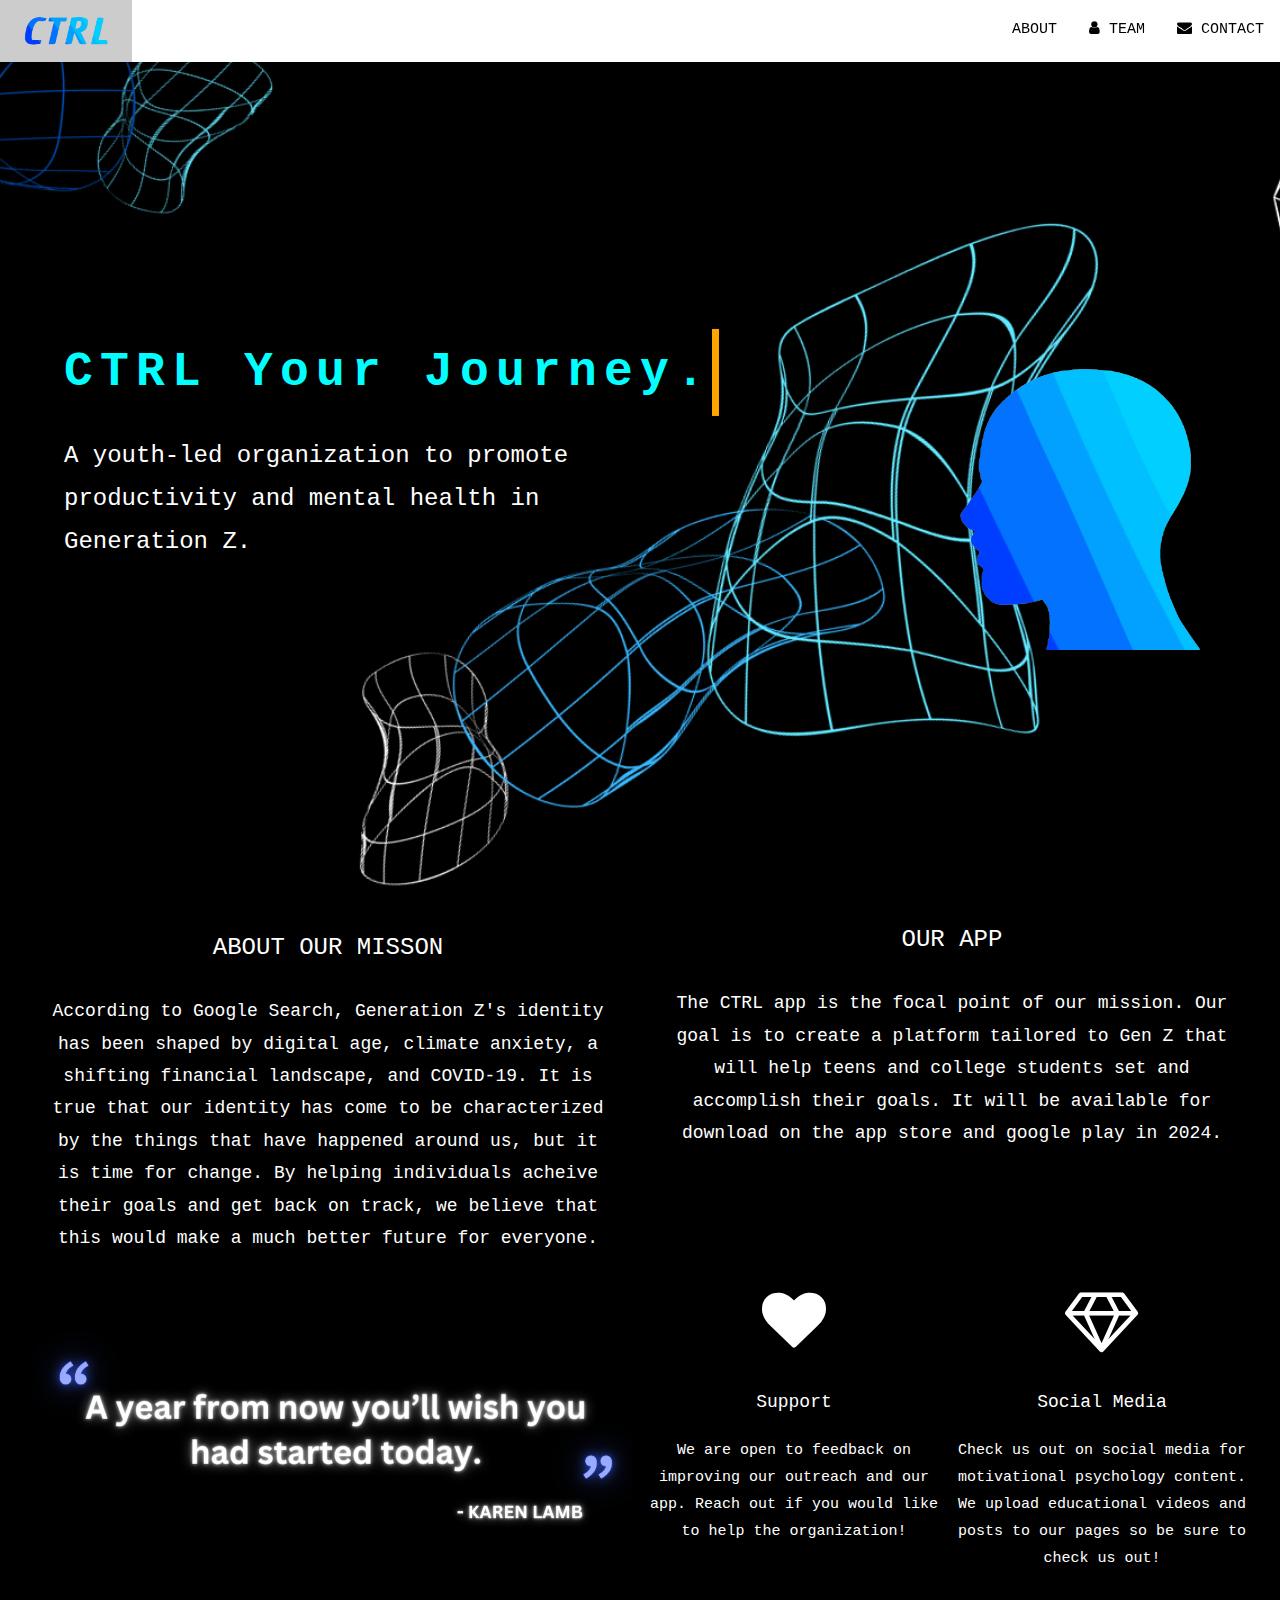
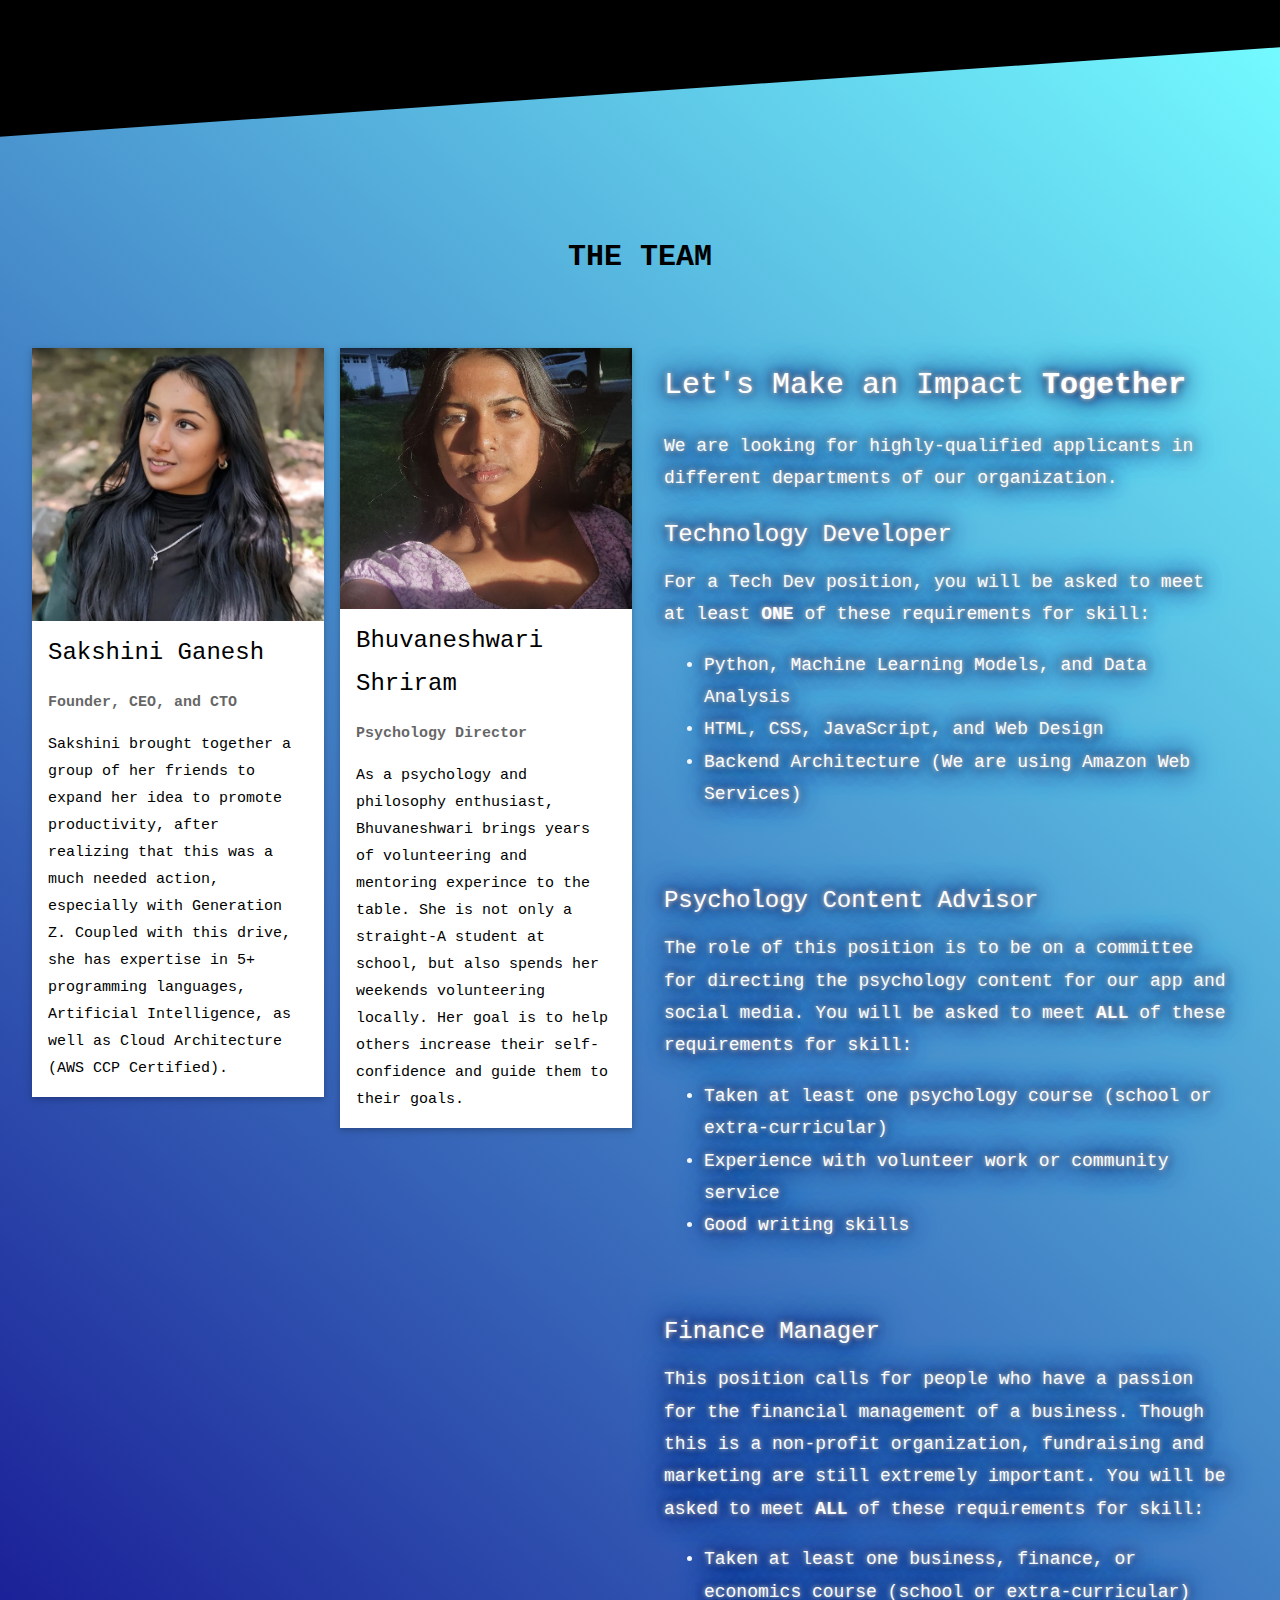
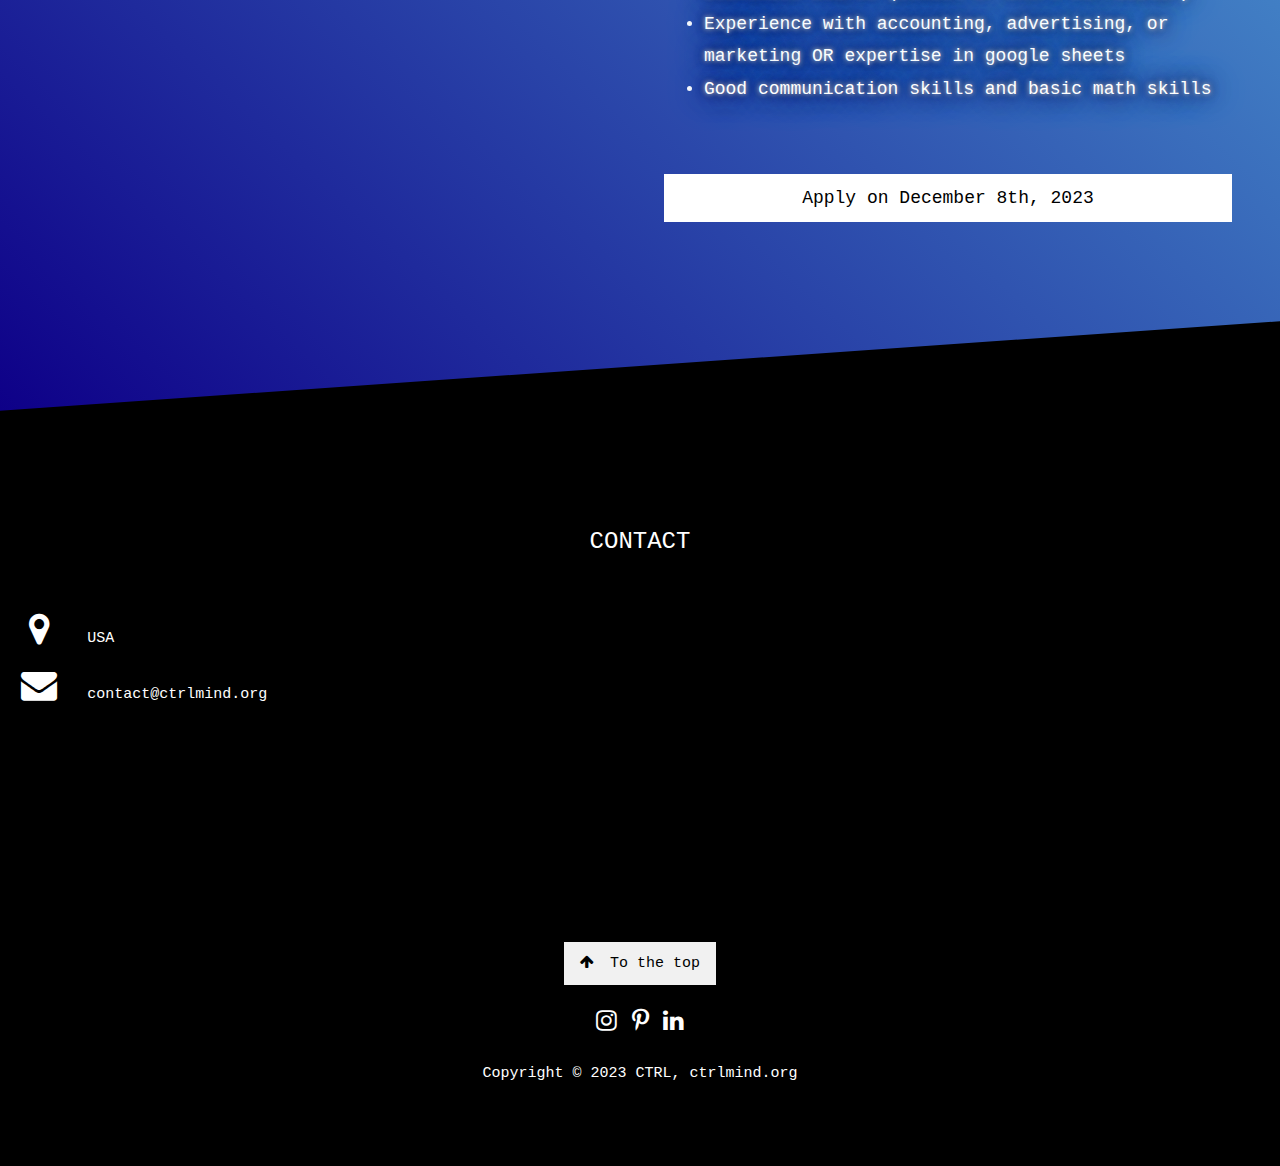
==== index.html @ 7d9cd3c7 "Add files via upload" ====
<!DOCTYPE html>
<html>
<head>
<title>CTRL Your Journey</title>
<meta property="og:image" content="ogimage.png" />
<meta charset="UTF-8">
<meta name="viewport" content="width=device-width, initial-scale=1">
<link rel="stylesheet" href="https://www.w3schools.com/w3css/4/w3.css">
<link rel="stylesheet" href="https://fonts.googleapis.com/css?family=Raleway">
<link rel="stylesheet" href="https://cdnjs.cloudflare.com/ajax/libs/font-awesome/4.7.0/css/font-awesome.min.css">
<link rel="stylesheet" href="style.css">
<link rel="icon" type="image/x-icon" href="ctrlhead.png">
</head>
<body>

<!-- Navbar (sit on top) -->
<div class="w3-top">
  <div class="w3-bar w3-white w3-card" id="myNavbar">
    <a href="#home" class="w3-bar-item w3-button"><img src="ctrllogo-removebg.png" style="height: 30px; width: 100px;"alt="LOGO"></a>
    <!-- Right-sided navbar links -->
    <div class="w3-right w3-hide-small"> 
      <a href="#about" class="w3-bar-item w3-button">ABOUT</a>
      <a href="#team" class="w3-bar-item w3-button"><i class="fa fa-user"></i> TEAM</a>
      <a href="#work" class="w3-bar-item w3-hide w3-button"><i class="fa fa-th"></i> APP</a>
      <a href="#contact" class="w3-bar-item w3-button"><i class="fa fa-envelope"></i> CONTACT</a>
    </div>
    <!-- Hide right-floated links on small screens and replace them with a menu icon -->

    <a href="javascript:void(0)" class="w3-bar-item w3-button w3-right w3-hide-large w3-hide-medium" onclick="w3_open()">
      <i class="fa fa-bars"></i>
    </a>
  </div>
</div>

<!-- Sidebar on small screens when clicking the menu icon -->
<nav class="w3-sidebar w3-bar-block w3-black w3-card w3-animate-left w3-hide-medium w3-hide-large" style="display:none" id="mySidebar">
  <a href="#home" onclick="w3_close()" class="w3-bar-item w3-button w3-large w3-padding-16"><img src="ctrllogo-removebg.png" style="height: 50px;"alt="LOGO"></a>
  <a href="#about" onclick="w3_close()" class="w3-bar-item w3-button">ABOUT</a>
  <a href="#team" onclick="w3_close()" class="w3-bar-item w3-button">TEAM</a>
  <a href="#contact" onclick="w3_close()" class="w3-bar-item w3-button">CONTACT</a>
</nav>

<!-- Header with full-height image -->
<header class="bgimg-1 w3-display-container" style="height: auto;" id="home">
  <div class="w3-display-left w3-text-aqua" style="padding:48px;">
    <div class="typewriter w3-left-align w3-container w3-hide-small" style="display: inline-block;">
      <h1 class="w3-xxxlarge"><b>CTRL Your Journey.</b></h1>
    </div>
    <h1 class="w3-xxxlarge w3-hide-medium w3-hide-large"><b>CTRL Your Journey.</b></h1>
    <br>
    <span class="w3-xlarge w3-hide-small w3-half w3-padding w3-text-white w3-animate-left">A youth-led organization to promote productivity and mental health in Generation Z.</span><br>
    <span class="w3-xxlarge"><br></span>
  </div>
  <div align="right" class= "w3-animate-right w3-hide-small w3-hide-medium" style="padding-top: 350px; padding-right: 50px;">
    <img src="ctrlhead.png" style="height: 300px;"></img>
  </div>
</header>

<!-- About Section -->
<div class="w3-container w3-text-white w3-padding" id="about">
  <div class="w3-container w3-half w3-padding">
    <h3 class="w3-center">ABOUT OUR MISSON</h3>
    <p class="w3-center w3-large w3-padding">According to Google Search, Generation Z's identity has been shaped by digital age, climate anxiety, a shifting financial landscape, and COVID-19. It is true that our identity has come to be characterized by the things that have happened around us, but it is time for change. By helping individuals acheive their goals and get back on track, we believe that this would make a much better future for everyone.</p>
  </div>
  <div class="w3-container w3-half">
    <h3 class="w3-center">OUR APP</h3>
    <p class="w3-center w3-large w3-padding">The CTRL app is the focal point of our mission. Our goal is to create a platform tailored to Gen Z that will help teens and college students set and accomplish their goals. It will be available for download on the app store and google play in 2024.</p>
  </div>
  <div class="w3-row-padding w3-center" style="margin-top:64px">
    
    <div class="w3-content w3-half w3-center w3-section">
      <img src="quote1.png" style="width: 100%;">
    </div>
    <div class="w3-quarter w3-animate-left">
      <i class="fa fa-heart w3-margin-bottom w3-jumbo"></i>
      <p class="w3-large">Support</p>
      <p>We are open to feedback on improving our outreach and our app. Reach out if you would like to help the organization!</p>
    </div>
    <div class="w3-quarter w3-animate-left">
      <i class="fa fa-diamond w3-margin-bottom w3-jumbo"></i>
      <p class="w3-large">Social Media</p>
      <p>Check us out on social media for motivational psychology content. We upload educational videos and posts to our pages so be sure to check us out!</p>
    </div>
    
    
  </div>
</div>

<!-- Promo Section - "We know design" -->
<div class="w3-container w3-hide w3-light-grey" style="padding:128px 16px">
  <div class="w3-row-padding">
    <div class="w3-col m6">
      <h3>We know design.</h3>
      <p>Lorem ipsum dolor sit amet, consectetur adipiscing elit, sed do eiusmod<br>tempor incididunt ut labore et dolore.</p>
      <p><a href="#work" class="w3-button w3-black"><i class="fa fa-th"></i> View Our Works</a></p>
    </div>
    <div class="w3-col m6">
      <img class="w3-image w3-round-large" src="/w3images/phone_buildings.jpg" alt="Buildings" width="700" height="394">
    </div>
  </div>
</div>

<!-- Work Section -->
<div class="w3-container w3-hide" style="padding:128px 16px" id="work">
  <h3 class="w3-center w3-animate-bottom">OUR APP</h3>
  <p class="w3-center w3-large">The CTRL app is the focal point of our mission. Our goal is to create a platform tailored to Gen Z that will help teens and college students set and accomplish their goals. It will be available for download on the app store and google play in 2024.</p>
</div>
<br>
<br>
<br>

<!-- Team Section -->
<section class="w3-section diagonal">
<div class="w3-container" style="padding:128px 16px" id="team">
  <h2 class="w3-center w3-animate-zoom"><b>THE TEAM</b></h2>
  <p class="w3-center w3-large"></p>
  <div class="w3-row-padding" style="margin-top:64px">
    <div class="w3-col l3 m6 w3-margin-bottom w3-animate-left">
      <div class="w3-card w3-white">
        <img src="ctrlsg.jpg" alt="Sakshini" style="width:100%">
        <div class="w3-container">
          <h3>Sakshini Ganesh</h3>
          <p class="w3-opacity"><b>Founder, CEO, and CTO</b></p>
          <p>Sakshini brought together a group of her friends to expand her idea to promote productivity, after realizing that this was a much needed action, especially with Generation Z. Coupled with this drive, she has expertise in 5+ programming languages, Artificial Intelligence, as well as Cloud Architecture (AWS CCP Certified). </p>
        </div>
      </div>
    </div>
    <div class="w3-col l3 m6 w3-margin-bottom w3-animate-right">
      <div class="w3-card w3-white">
        <img src="ctrlbs.jpg" alt="Bhuvaneshwari" style="width:100%">
        <div class="w3-container">
          <h3>Bhuvaneshwari Shriram</h3>
          <p class="w3-opacity"><b>Psychology Director</b></p>
          <p>As a psychology and philosophy enthusiast, Bhuvaneshwari brings years of volunteering and mentoring experince to the table. She is not only a straight-A student at school, but also spends her weekends volunteering locally. Her goal is to help others increase their self-confidence and guide them to their goals.</p>
        </div>
      </div>
    </div>
    <div class="w3-col l6 m12 w3-margin-bottom w3-animate-right w3-text-white w3-large" style="text-shadow: 0 0 5px #fff,
    0 0 10px #000000,
    0 0 20px darkblue,
    0 0 30px darkblue,
    0 0 40px darkcyan;">
        <div class="w3-container">
          <h2>Let's Make an Impact <b>Together</b></h2>
          <p>We are looking for highly-qualified applicants in different departments of our organization.</p>
          <p><h3>Technology Developer</h3>For a Tech Dev position, you will be asked to meet at least <b>ONE</b> of these requirements for skill:<br> 
          <ul>
            <li>Python, Machine Learning Models, and Data Analysis</li>
            <li>HTML, CSS, JavaScript, and Web Design</li>
            <li>Backend Architecture (We are using Amazon Web Services)</li>
          </ul><br></p>
          <p><h3>Psychology Content Advisor</h3>The role of this position is to be on a committee for directing the psychology content for our app and social media. You will be asked to meet <b>ALL</b> of these requirements for skill:<br> 
            <ul>
              <li>Taken at least one psychology course (school or extra-curricular)</li>
              <li>Experience with volunteer work or community service</li>
              <li>Good writing skills</li>
            </ul><br></p>
            <p><h3>Finance Manager</h3>This position calls for people who have a passion for the financial management of a business. Though this is a non-profit organization, fundraising and marketing are still extremely important. You will be asked to meet <b>ALL</b> of these requirements for skill:<br> 
              <ul>
                <li>Taken at least one business, finance, or economics course (school or extra-curricular)</li>
                <li>Experience with accounting, advertising, or marketing OR expertise in google sheets</li>
                <li>Good communication skills and basic math skills</li>
              </ul><br></p>
          <a href="https://zeexwa3s1jc.typeform.com/to/OeqeuPFG" style="text-decoration: none;"><button class="w3-button w3-white w3-block"><i class="fa"></i>Apply on December 8th, 2023</button></a>
        </div>
    </div>
    <div class="w3-hide w3-col l4 m6 w3-margin-bottom">
      <div class="w3-card w3-white">
        <img src="ctrlag.jpg" alt="Ayush" style="width:100%">
        <div class="w3-container">
          <h3>Ayush Gupta</h3>
          <p class="w3-opacity">Communication Director</p>
          <p>Phasellus eget enim eu lectus faucibus vestibulum. Suspendisse sodales pellentesque elementum.</p>
          <p><button class="w3-button w3-light-grey w3-block"><i class="fa fa-envelope"></i> Contact</button></p>
        </div>
      </div>
    </div>
  </div>
</div>
</section>

<!-- Promo Section "Statistics" -->
<div class="w3-container w3-hide w3-row w3-center w3-dark-grey w3-padding-64">
  <div class="w3-quarter">
    <span class="w3-xxlarge">14+</span>
    <br>Partners
  </div>
  <div class="w3-quarter">
    <span class="w3-xxlarge">55+</span>
    <br>Projects Done
  </div>
  <div class="w3-quarter">
    <span class="w3-xxlarge">89+</span>
    <br>Happy Clients
  </div>
  <div class="w3-quarter">
    <span class="w3-xxlarge">150+</span>
    <br>Meetings
  </div>
</div>


<!-- Modal for full size images on click-->
<div id="modal01" class="w3-modal w3-black" onclick="this.style.display='none'">
  <span class="w3-button w3-xxlarge w3-black w3-padding-large w3-display-topright" title="Close Modal Image">×</span>
  <div class="w3-modal-content w3-animate-zoom w3-center w3-transparent w3-padding-64">
    <img id="img01" class="w3-image">
    <p id="caption" class="w3-opacity w3-large"></p>
  </div>
</div>

<!-- Skills Section -->
<div class="w3-container w3-hide w3-light-grey w3-padding-64">
  <div class="w3-row-padding">
    <div class="w3-col m6">
      <h3>Our Skills.</h3>
      <p>Lorem ipsum dolor sit amet, consectetur adipiscing elit, sed do eiusmod<br>
      tempor incididunt ut labore et dolore.</p>
      <p>Lorem ipsum dolor sit amet, consectetur adipiscing elit, sed do eiusmod<br>
      tempor incididunt ut labore et dolore.</p>
    </div>
    <div class="w3-col m6">
      <p class="w3-wide"><i class="fa fa-camera w3-margin-right"></i>Photography</p>
      <div class="w3-grey">
        <div class="w3-container w3-dark-grey w3-center" style="width:90%">90%</div>
      </div>
      <p class="w3-wide"><i class="fa fa-desktop w3-margin-right"></i>Web Design</p>
      <div class="w3-grey">
        <div class="w3-container w3-dark-grey w3-center" style="width:85%">85%</div>
      </div>
      <p class="w3-wide"><i class="fa fa-photo w3-margin-right"></i>Photoshop</p>
      <div class="w3-grey">
        <div class="w3-container w3-dark-grey w3-center" style="width:75%">75%</div>
      </div>
    </div>
  </div>
</div>

<!-- Pricing Section -->
<div class="w3-container w3-hide w3-center w3-dark-grey" style="padding:128px 16px" id="pricing">
  <h3>PRICING</h3>
  <p class="w3-large">Choose a pricing plan that fits your needs.</p>
  <div class="w3-row-padding" style="margin-top:64px">
    <div class="w3-third w3-section">
      <ul class="w3-ul w3-white w3-hover-shadow">
        <li class="w3-black w3-xlarge w3-padding-32">Basic</li>
        <li class="w3-padding-16"><b>10GB</b> Storage</li>
        <li class="w3-padding-16"><b>10</b> Emails</li>
        <li class="w3-padding-16"><b>10</b> Domains</li>
        <li class="w3-padding-16"><b>Endless</b> Support</li>
        <li class="w3-padding-16">
          <h2 class="w3-wide">$ 10</h2>
          <span class="w3-opacity">per month</span>
        </li>
        <li class="w3-light-grey w3-padding-24">
          <button class="w3-button w3-black w3-padding-large">Sign Up</button>
        </li>
      </ul>
    </div>
    <div class="w3-third">
      <ul class="w3-ul w3-white w3-hover-shadow">
        <li class="w3-red w3-xlarge w3-padding-48">Pro</li>
        <li class="w3-padding-16"><b>25GB</b> Storage</li>
        <li class="w3-padding-16"><b>25</b> Emails</li>
        <li class="w3-padding-16"><b>25</b> Domains</li>
        <li class="w3-padding-16"><b>Endless</b> Support</li>
        <li class="w3-padding-16">
          <h2 class="w3-wide">$ 25</h2>
          <span class="w3-opacity">per month</span>
        </li>
        <li class="w3-light-grey w3-padding-24">
          <button class="w3-button w3-black w3-padding-large">Sign Up</button>
        </li>
      </ul>
    </div>
    <div class="w3-third w3-section">
      <ul class="w3-ul w3-white w3-hover-shadow">
        <li class="w3-black w3-xlarge w3-padding-32">Premium</li>
        <li class="w3-padding-16"><b>50GB</b> Storage</li>
        <li class="w3-padding-16"><b>50</b> Emails</li>
        <li class="w3-padding-16"><b>50</b> Domains</li>
        <li class="w3-padding-16"><b>Endless</b> Support</li>
        <li class="w3-padding-16">
          <h2 class="w3-wide">$ 50</h2>
          <span class="w3-opacity">per month</span>
        </li>
        <li class="w3-light-grey w3-padding-24">
          <button class="w3-button w3-black w3-padding-large">Sign Up</button>
        </li>
      </ul>
    </div>
  </div>
</div>

<!-- Contact Section -->
<div class="w3-container w3-text-white" style="padding:128px 16px" id="contact">
  <h3 class="w3-center">CONTACT</h3>
  <div style="margin-top:48px">
    <p><i class="fa fa-map-marker fa-fw w3-xxlarge w3-margin-right"></i> USA</p>
    <p><i class="fa fa-envelope fa-fw w3-xxlarge w3-margin-right"> </i> contact@ctrlmind.org</p>
    <br>
    <!-- Image of location/map -->
    <img src="/w3images/map.jpg" class="w3-image w3-hide w3-greyscale" style="width:100%;margin-top:48px">
  </div>
</div>

<!-- Footer -->
<footer class="w3-center w3-black w3-padding-64">
  <a href="#home" class="w3-button w3-light-grey"><i class="fa fa-arrow-up w3-margin-right"></i>To the top</a>
  <div class="w3-xlarge w3-section">
    <a href="https://www.instagram.com/ctrlmindapp/"><i class="fa fa-instagram w3-hover-opacity"></i></a>
    <i class="fa fa-pinterest-p w3-hover-opacity"></i>
    <a href="https://www.linkedin.com/company/100269175"><i class="fa fa-linkedin w3-hover-opacity"></i></a>
  </div>
  <p>Copyright © 2023 CTRL, ctrlmind.org</p>
</footer>
 
<script src="script.js"></script>

</body>
</html>
---- style.css ----
body,h1,h2,h3,h4,h5,h6 {font-family: "Courier New", monospace}

body, html {
  height: 100%;
  line-height: 1.8;
  background-color: black;
}

/* Full height image header */
.bgimg-1 {
  background-position: center;
  background-size: cover;
  background-image: url("headerbg.png");
  min-height: 100%;
}

.w3-bar .w3-button {
  padding: 16px;
}
.typewriter h1{
  overflow: hidden; /* Ensures the content is not revealed until the animation */
  border-right: .15em solid orange; /* The typwriter cursor */
  white-space: nowrap; /* Keeps the content on a single line */
  margin: 0 auto; /* Gives that scrolling effect as the typing happens */
  letter-spacing: .15em; /* Adjust as needed */
  animation: 
    typing 3.5s steps(40, end),
    blink-caret .75s step-end infinite;
}

/* The typing effect */
@keyframes typing {
  from { width: 0 }
  to { width: 100% }
}

/* The typewriter cursor effect */
@keyframes blink-caret {
  from, to { border-color: transparent }
  50% { border-color: rgb(255, 255, 255); }
}

.diagonal {
  position: relative;
  isolation: isolate;
}

.diagonal::after {
  content: '';
  background-image: 
    linear-gradient(45deg, #0e0088, rgb(115, 250, 255));
  position: absolute;
  z-index: -1;
  inset: 0;
  transform: skewY(-4deg);
    

}
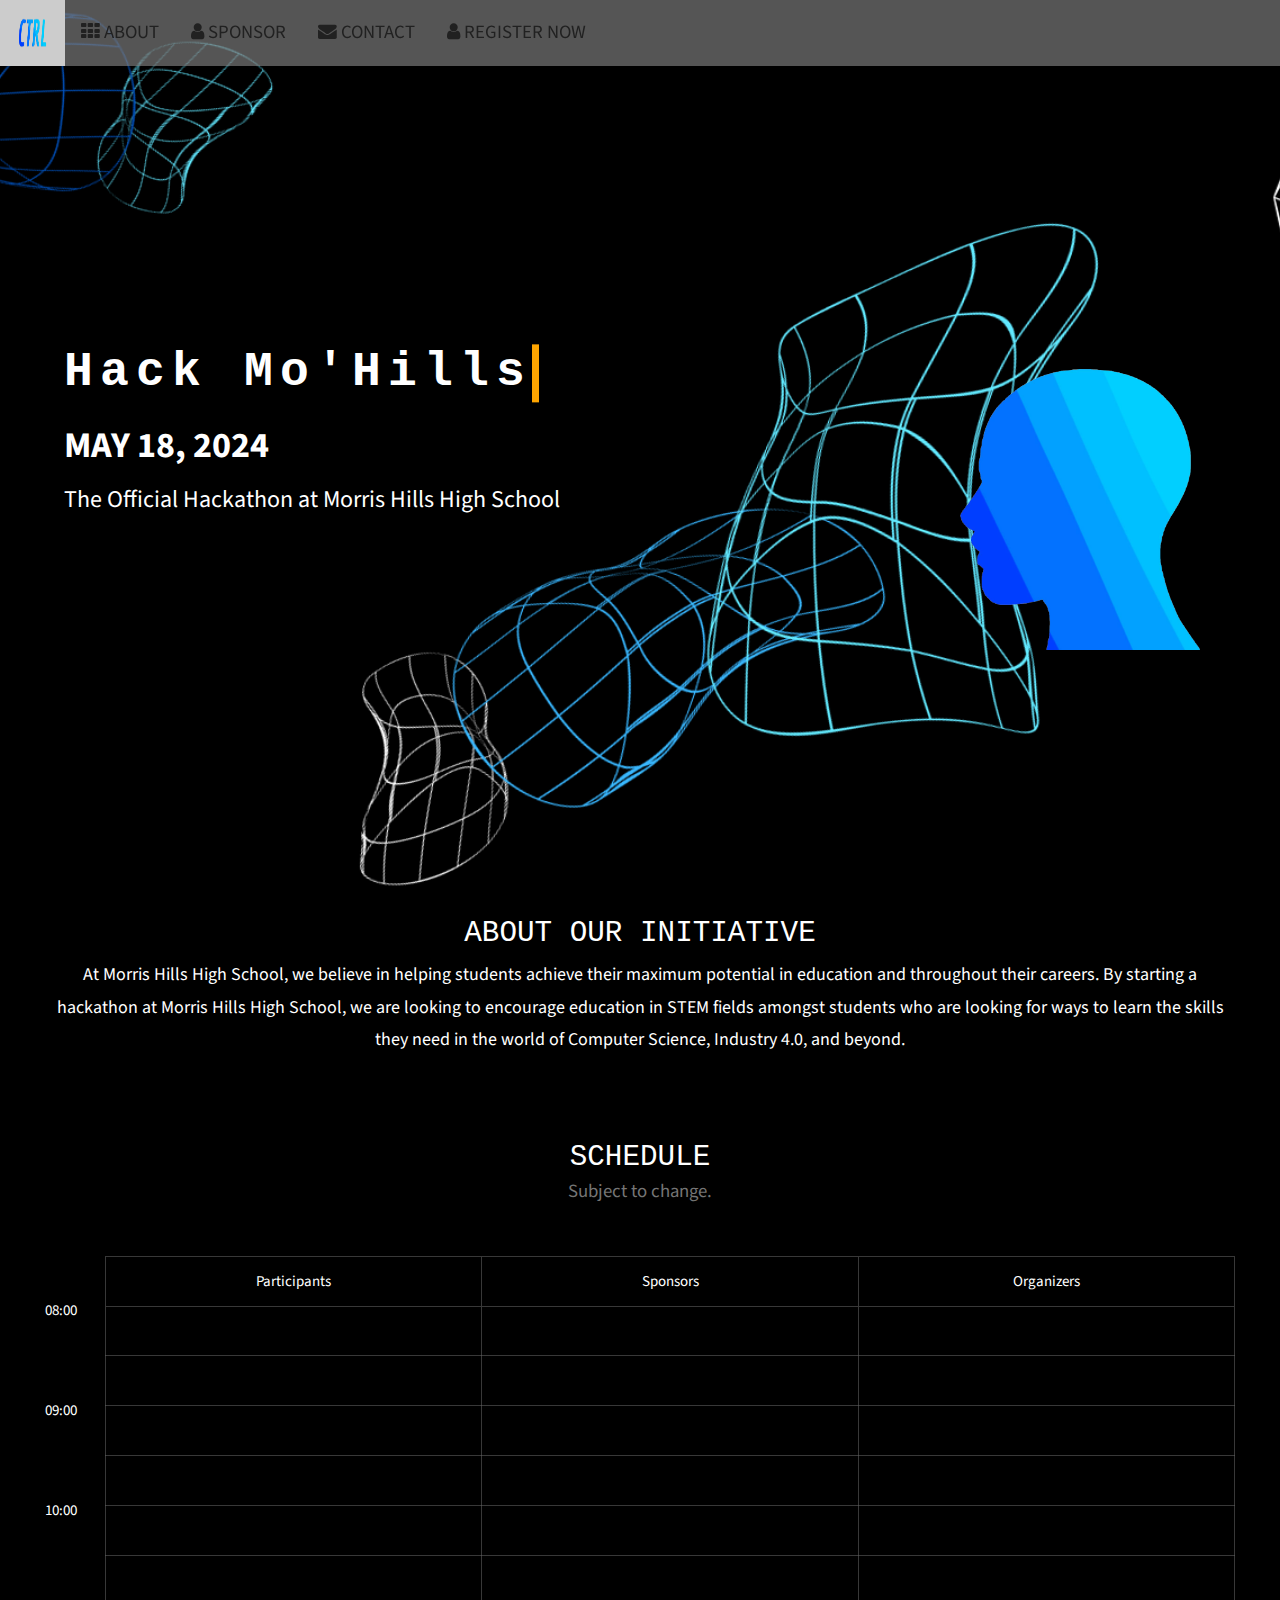
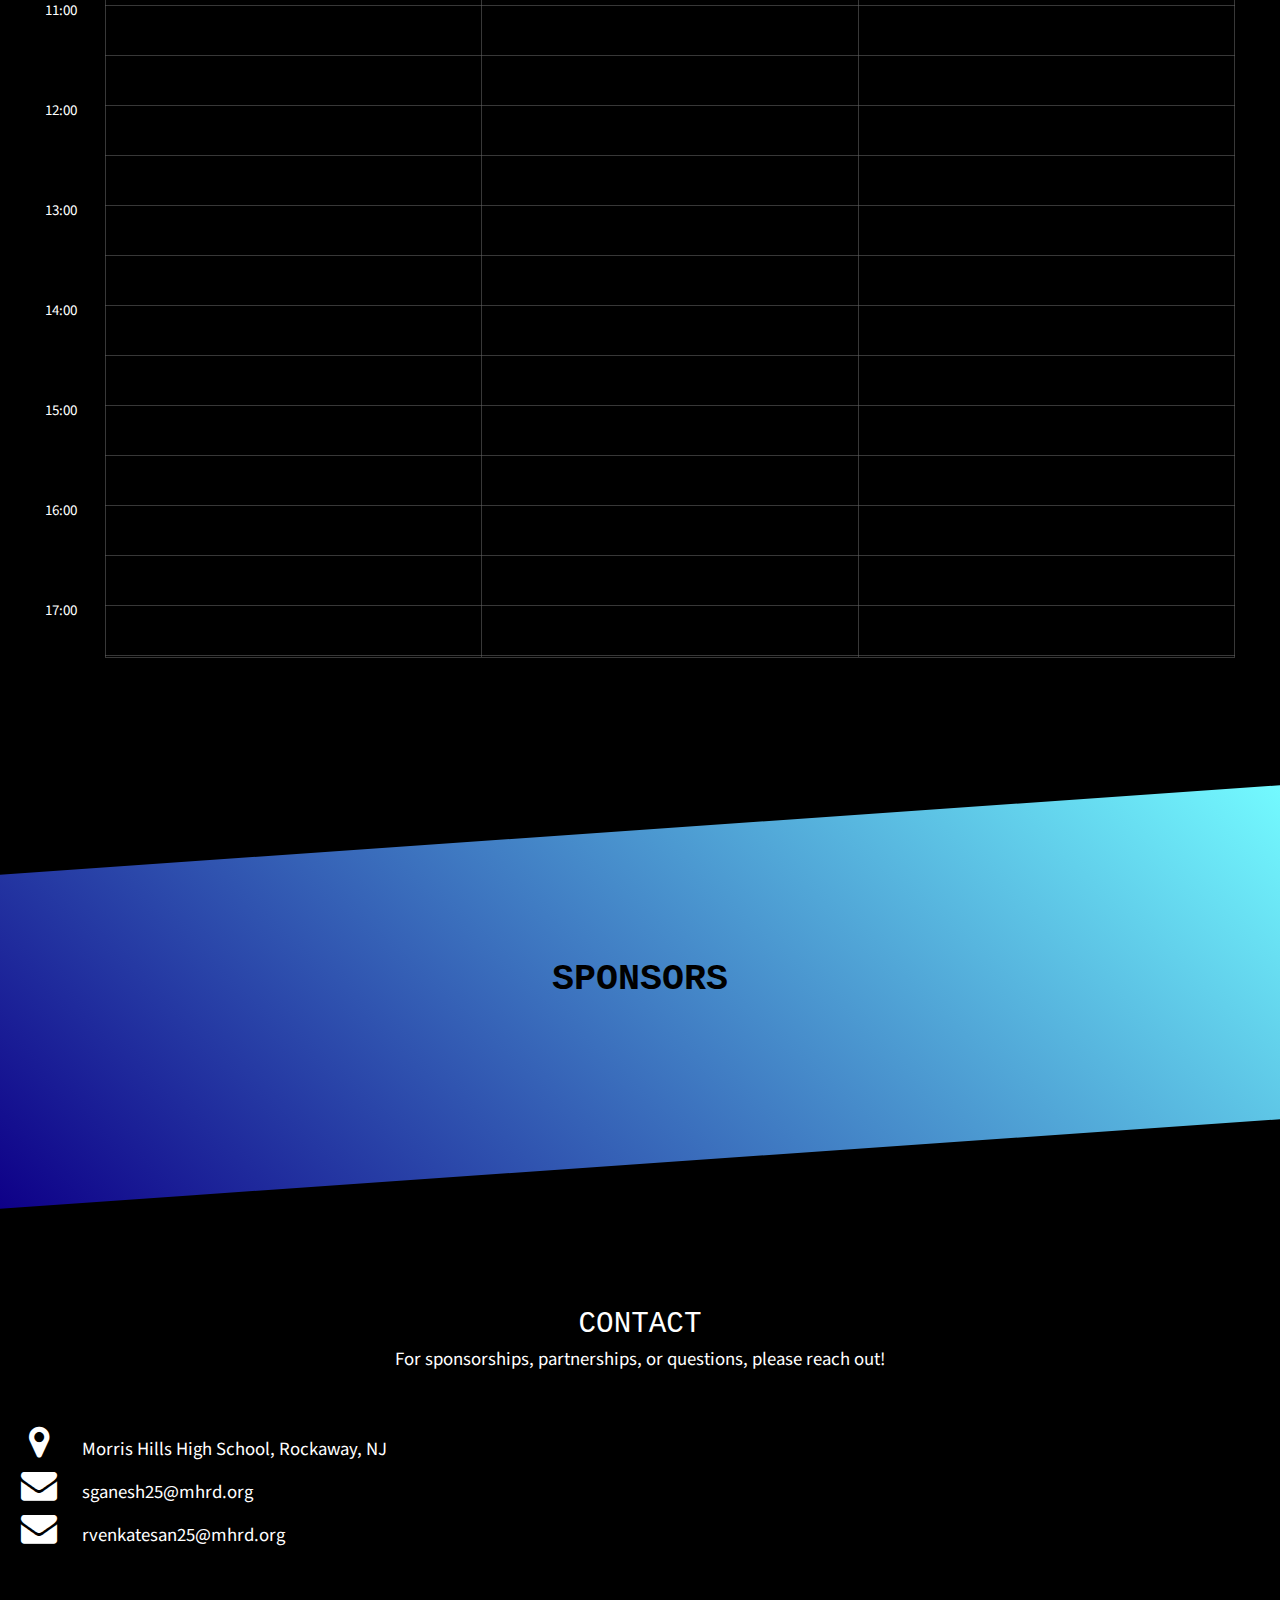
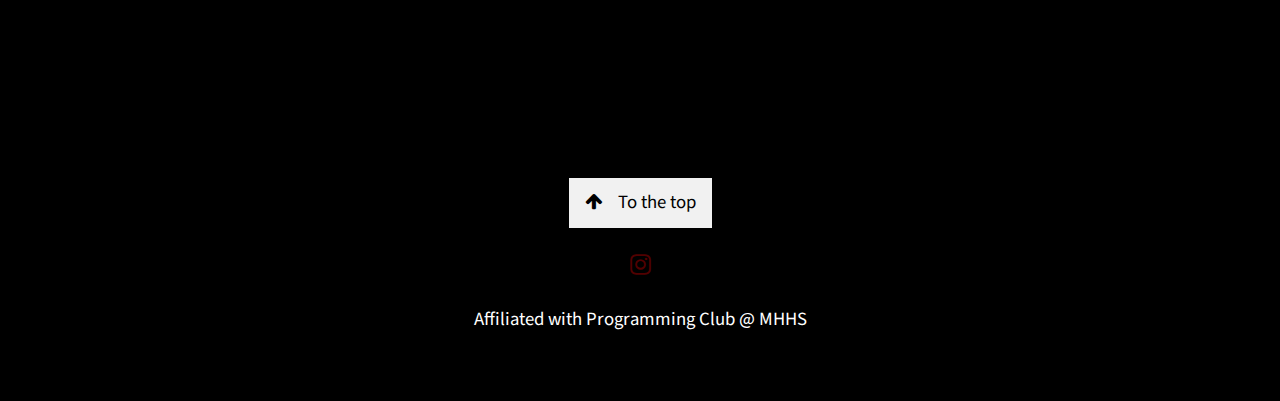
==== commit bd70384a: "FINAL" ====
--- a/index.html
+++ b/index.html
@@ -1,7 +1,7 @@
 <!DOCTYPE html>
 <html>
 <head>
-<title>CTRL Your Journey</title>
+<title>Hack Mo'Hills</title>
 <meta property="og:image" content="ogimage.png" />
 <meta charset="UTF-8">
 <meta name="viewport" content="width=device-width, initial-scale=1">
@@ -10,20 +10,26 @@
 <link rel="stylesheet" href="https://cdnjs.cloudflare.com/ajax/libs/font-awesome/4.7.0/css/font-awesome.min.css">
 <link rel="stylesheet" href="style.css">
 <link rel="icon" type="image/x-icon" href="ctrlhead.png">
+<link rel="stylesheet" href="assets/css/style.css">
+<link rel="stylesheet" href="assets/css/style.scss">
+
+<script>document.getElementsByTagName("html")[0].className += " js";</script>
 </head>
 <body>
 
 <!-- Navbar (sit on top) -->
-<div class="w3-top">
-  <div class="w3-bar w3-white w3-card" id="myNavbar">
-    <a href="#home" class="w3-bar-item w3-button"><img src="ctrllogo-removebg.png" style="height: 30px; width: 100px;"alt="LOGO"></a>
+<div class="w3-top" style="z-index:99">
+  <div class="w3-bar w3-card w3-center" id="myNavbar" style="background-color:rgba(121, 121, 121, 0.7)">
+    <a href="#home" class="w3-bar-item w3-button w3-center"><img src="ctrllogo-removebg.png" style="height: 30px; width: 33px;"alt="LOGO"></a>
     <!-- Right-sided navbar links -->
-    <div class="w3-right w3-hide-small"> 
-      <a href="#about" class="w3-bar-item w3-button">ABOUT</a>
-      <a href="#team" class="w3-bar-item w3-button"><i class="fa fa-user"></i> TEAM</a>
-      <a href="#work" class="w3-bar-item w3-hide w3-button"><i class="fa fa-th"></i> APP</a>
-      <a href="#contact" class="w3-bar-item w3-button"><i class="fa fa-envelope"></i> CONTACT</a>
-    </div>
+    <div class="w3-center w3-hide-small"> 
+      <a href="#about" class="w3-bar-item w3-button"><i class="fa fa-th"></i>  ABOUT   </a>
+      <a href="#team" class="w3-bar-item w3-button"><i class="fa fa-user"></i> SPONSOR</a>
+      <a href="#work" class="w3-bar-item w3-hide w3-button"><i class="fa fa-th"></i> APP    </a>
+      <a href="#contact" class="w3-bar-item w3-button"><i class="fa fa-envelope"></i> CONTACT </a>
+      <a href="https://forms.gle/ZgpkLfgjokKVGyri6" target="_blank" class="w3-bar-item w3-button"><i class="fa fa-user"></i> REGISTER NOW </a>
+    </div>
+</div>
     <!-- Hide right-floated links on small screens and replace them with a menu icon -->
 
     <a href="javascript:void(0)" class="w3-bar-item w3-button w3-right w3-hide-large w3-hide-medium" onclick="w3_open()">
@@ -42,46 +48,155 @@
 
 <!-- Header with full-height image -->
 <header class="bgimg-1 w3-display-container" style="height: auto;" id="home">
-  <div class="w3-display-left w3-text-aqua" style="padding:48px;">
+  <div class="w3-display-left w3-text-white" style="padding:48px;">
     <div class="typewriter w3-left-align w3-container w3-hide-small" style="display: inline-block;">
-      <h1 class="w3-xxxlarge"><b>CTRL Your Journey.</b></h1>
-    </div>
-    <h1 class="w3-xxxlarge w3-hide-medium w3-hide-large"><b>CTRL Your Journey.</b></h1>
+      <h1 class="w3-xxxlarge w3-text-white"><b>Hack Mo'Hills</b></h1>
+    </div>
+    <h1 class="w3-xxxlarge w3-hide-medium w3-hide-large w3-text-white"><b>Hack Mo'Hills</b></h1>
     <br>
-    <span class="w3-xlarge w3-hide-small w3-half w3-padding w3-text-white w3-animate-left">A youth-led organization to promote productivity and mental health in Generation Z.</span><br>
-    <span class="w3-xxlarge"><br></span>
-  </div>
-  <div align="right" class= "w3-animate-right w3-hide-small w3-hide-medium" style="padding-top: 350px; padding-right: 50px;">
+    <span class="w3-xxlarge w3-padding w3-text-white w3-animate-left"><b>MAY 18, 2024</b></span><br>
+    <span class="w3-xlarge w3-hide-small w3-padding w3-text-white w3-animate-left">The Official Hackathon at Morris Hills High School</span>
+    <br><br>
+  </div>
+  <div align="right" class= "w3-animate-right w3-hide-small" style="padding-top: 350px; padding-right: 50px;">
     <img src="ctrlhead.png" style="height: 300px;"></img>
   </div>
 </header>
+
 
 <!-- About Section -->
 <div class="w3-container w3-text-white w3-padding" id="about">
-  <div class="w3-container w3-half w3-padding">
-    <h3 class="w3-center">ABOUT OUR MISSON</h3>
-    <p class="w3-center w3-large w3-padding">According to Google Search, Generation Z's identity has been shaped by digital age, climate anxiety, a shifting financial landscape, and COVID-19. It is true that our identity has come to be characterized by the things that have happened around us, but it is time for change. By helping individuals acheive their goals and get back on track, we believe that this would make a much better future for everyone.</p>
-  </div>
-  <div class="w3-container w3-half">
-    <h3 class="w3-center">OUR APP</h3>
-    <p class="w3-center w3-large w3-padding">The CTRL app is the focal point of our mission. Our goal is to create a platform tailored to Gen Z that will help teens and college students set and accomplish their goals. It will be available for download on the app store and google play in 2024.</p>
-  </div>
-  <div class="w3-row-padding w3-center" style="margin-top:64px">
-    
-    <div class="w3-content w3-half w3-center w3-section">
-      <img src="quote1.png" style="width: 100%;">
-    </div>
-    <div class="w3-quarter w3-animate-left">
-      <i class="fa fa-heart w3-margin-bottom w3-jumbo"></i>
-      <p class="w3-large">Support</p>
-      <p>We are open to feedback on improving our outreach and our app. Reach out if you would like to help the organization!</p>
-    </div>
-    <div class="w3-quarter w3-animate-left">
-      <i class="fa fa-diamond w3-margin-bottom w3-jumbo"></i>
-      <p class="w3-large">Social Media</p>
-      <p>Check us out on social media for motivational psychology content. We upload educational videos and posts to our pages so be sure to check us out!</p>
-    </div>
-    
+  <div class="w3-container w3-padding">
+    <h3 class="w3-center w3-text-white">ABOUT OUR INITIATIVE</h3>
+    <p class="w3-center w3-large w3-padding">At Morris Hills High School, we believe in helping students achieve their maximum potential in education and throughout their careers. By starting a hackathon at Morris Hills High School, we are looking to encourage education in STEM fields amongst students who are looking for ways to learn the skills they need in the world of Computer Science, Industry 4.0, and beyond.</p>
+    <br>
+  </div>
+  <br>
+  <h3 class="w3-center w3-text-white">SCHEDULE</h3>
+  <p class="w3-center w3-text-grey">Subject to change.</p>
+  <div class="cd-schedule cd-schedule--loading margin-top-lg margin-bottom-lg js-cd-schedule">
+    <div class="cd-schedule__timeline">
+      <ul>
+        <li><span>08:00</span></li>
+        <li><span>08:30</span></li>
+        <li><span>09:00</span></li>
+        <li><span>09:30</span></li>
+        <li><span>10:00</span></li>
+        <li><span>10:30</span></li>
+        <li><span>11:00</span></li>
+        <li><span>11:30</span></li>
+        <li><span>12:00</span></li>
+        <li><span>12:30</span></li>
+        <li><span>13:00</span></li>
+        <li><span>13:30</span></li>
+        <li><span>14:00</span></li>
+        <li><span>14:30</span></li>
+        <li><span>15:00</span></li>
+        <li><span>15:30</span></li>
+        <li><span>16:00</span></li>
+        <li><span>16:30</span></li>
+        <li><span>17:00</span></li>
+        <li><span>17:30</span></li>
+      </ul>
+    </div> <!-- .cd-schedule__timeline -->
+  
+    <div class="cd-schedule__events">
+      <ul>
+        <li class="cd-schedule__group">
+          <div class="cd-schedule__top-info"><span>Participants</span></div>
+  
+          <ul>
+            <li class="cd-schedule__event">
+              <a data-start="08:30" data-end="09:30" data-content="event-abs-circuit" data-event="event-1" href="#0">
+                <em class="cd-schedule__name">Team Building</em>
+              </a>
+            </li>
+  
+            <li class="cd-schedule__event">
+              <a data-start="9:30" data-end="12:30" data-content="event-rowing-workout" data-event="event-2" href="#0">
+                <em class="cd-schedule__name">Hacking</em>
+              </a>
+            </li>
+  
+            <li class="cd-schedule__event">
+              <a data-start="12:30" data-end="14:00"  data-content="event-yoga-1" data-event="event-3" href="#0">
+                <em class="cd-schedule__name">Lunch Break</em>
+              </a>
+            </li>
+
+            <li class="cd-schedule__event">
+              <a data-start="14:00" data-end="16:30" data-content="event-rowing-workout" data-event="event-2" href="#0">
+                <em class="cd-schedule__name">Hacking</em>
+              </a>
+            </li>
+          </ul>
+        </li>
+  
+        <li class="cd-schedule__group">
+          <div class="cd-schedule__top-info"><span>Sponsors</span></div>
+          <ul>
+  
+          
+            <li class="cd-schedule__event">
+              <a data-start="12:30" data-end="14:00"  data-content="event-yoga-1" data-event="event-3" href="#0">
+                <em class="cd-schedule__name">Lunch Break</em>
+              </a>
+            </li>
+  
+          </ul>
+        </li>
+  
+        <li class="cd-schedule__group">
+          <div class="cd-schedule__top-info"><span>Organizers</span></div>
+  
+          <ul>
+            <li class="cd-schedule__event">
+              <a data-start="08:00" data-end="09:00" data-content="event-restorative-yoga" data-event="event-4" href="#0">
+                <em class="cd-schedule__name">Arrive & Set Up</em>
+              </a>
+            </li>
+  
+
+            <li class="cd-schedule__event">
+              <a data-start="12:30" data-end="14:00"  data-content="event-yoga-1" data-event="event-3" href="#0">
+                <em class="cd-schedule__name">Lunch Break</em>
+              </a>
+            </li>
+
+            <li class="cd-schedule__event">
+              <a data-start="16:30" data-end="17:30" data-content="event-restorative-yoga" data-event="event-4" href="#0">
+                <em class="cd-schedule__name">Judging & Awards</em>
+              </a>
+            </li>
+
+          </ul>
+        </li>
+      </ul>
+    </div>
+  
+  
+    <div class="cd-schedule-modal">
+      <header class="cd-schedule-modal__header">
+        <div class="cd-schedule-modal__content">
+          <span class="cd-schedule-modal__date"></span>
+          <h3 class="cd-schedule-modal__name"></h3>
+        </div>
+  
+        <div class="cd-schedule-modal__header-bg"></div>
+      </header>
+  
+      <div class="cd-schedule-modal__body">
+        <div class="cd-schedule-modal__event-info"></div>
+        <div class="cd-schedule-modal__body-bg"></div>
+      </div>
+      <a href="#0" class="cd-schedule-modal__close text-replace">Close</a>
+      
+    </div>
+  
+    <div class="cd-schedule__cover-layer"></div>
+  </div> <!-- .cd-schedule -->
+
+
     
   </div>
 </div>
@@ -112,69 +227,9 @@
 <!-- Team Section -->
 <section class="w3-section diagonal">
 <div class="w3-container" style="padding:128px 16px" id="team">
-  <h2 class="w3-center w3-animate-zoom"><b>THE TEAM</b></h2>
-  <p class="w3-center w3-large"></p>
-  <div class="w3-row-padding" style="margin-top:64px">
-    <div class="w3-col l3 m6 w3-margin-bottom w3-animate-left">
-      <div class="w3-card w3-white">
-        <img src="ctrlsg.jpg" alt="Sakshini" style="width:100%">
-        <div class="w3-container">
-          <h3>Sakshini Ganesh</h3>
-          <p class="w3-opacity"><b>Founder, CEO, and CTO</b></p>
-          <p>Sakshini brought together a group of her friends to expand her idea to promote productivity, after realizing that this was a much needed action, especially with Generation Z. Coupled with this drive, she has expertise in 5+ programming languages, Artificial Intelligence, as well as Cloud Architecture (AWS CCP Certified). </p>
-        </div>
-      </div>
-    </div>
-    <div class="w3-col l3 m6 w3-margin-bottom w3-animate-right">
-      <div class="w3-card w3-white">
-        <img src="ctrlbs.jpg" alt="Bhuvaneshwari" style="width:100%">
-        <div class="w3-container">
-          <h3>Bhuvaneshwari Shriram</h3>
-          <p class="w3-opacity"><b>Psychology Director</b></p>
-          <p>As a psychology and philosophy enthusiast, Bhuvaneshwari brings years of volunteering and mentoring experince to the table. She is not only a straight-A student at school, but also spends her weekends volunteering locally. Her goal is to help others increase their self-confidence and guide them to their goals.</p>
-        </div>
-      </div>
-    </div>
-    <div class="w3-col l6 m12 w3-margin-bottom w3-animate-right w3-text-white w3-large" style="text-shadow: 0 0 5px #fff,
-    0 0 10px #000000,
-    0 0 20px darkblue,
-    0 0 30px darkblue,
-    0 0 40px darkcyan;">
-        <div class="w3-container">
-          <h2>Let's Make an Impact <b>Together</b></h2>
-          <p>We are looking for highly-qualified applicants in different departments of our organization.</p>
-          <p><h3>Technology Developer</h3>For a Tech Dev position, you will be asked to meet at least <b>ONE</b> of these requirements for skill:<br> 
-          <ul>
-            <li>Python, Machine Learning Models, and Data Analysis</li>
-            <li>HTML, CSS, JavaScript, and Web Design</li>
-            <li>Backend Architecture (We are using Amazon Web Services)</li>
-          </ul><br></p>
-          <p><h3>Psychology Content Advisor</h3>The role of this position is to be on a committee for directing the psychology content for our app and social media. You will be asked to meet <b>ALL</b> of these requirements for skill:<br> 
-            <ul>
-              <li>Taken at least one psychology course (school or extra-curricular)</li>
-              <li>Experience with volunteer work or community service</li>
-              <li>Good writing skills</li>
-            </ul><br></p>
-            <p><h3>Finance Manager</h3>This position calls for people who have a passion for the financial management of a business. Though this is a non-profit organization, fundraising and marketing are still extremely important. You will be asked to meet <b>ALL</b> of these requirements for skill:<br> 
-              <ul>
-                <li>Taken at least one business, finance, or economics course (school or extra-curricular)</li>
-                <li>Experience with accounting, advertising, or marketing OR expertise in google sheets</li>
-                <li>Good communication skills and basic math skills</li>
-              </ul><br></p>
-          <a href="https://zeexwa3s1jc.typeform.com/to/OeqeuPFG" style="text-decoration: none;"><button class="w3-button w3-white w3-block"><i class="fa"></i>Apply on December 8th, 2023</button></a>
-        </div>
-    </div>
-    <div class="w3-hide w3-col l4 m6 w3-margin-bottom">
-      <div class="w3-card w3-white">
-        <img src="ctrlag.jpg" alt="Ayush" style="width:100%">
-        <div class="w3-container">
-          <h3>Ayush Gupta</h3>
-          <p class="w3-opacity">Communication Director</p>
-          <p>Phasellus eget enim eu lectus faucibus vestibulum. Suspendisse sodales pellentesque elementum.</p>
-          <p><button class="w3-button w3-light-grey w3-block"><i class="fa fa-envelope"></i> Contact</button></p>
-        </div>
-      </div>
-    </div>
+  <h2 class="w3-center w3-animate-zoom w3-text-black"><b>SPONSORS</b></h2>
+  <div>
+    <br>
   </div>
 </div>
 </section>
@@ -294,13 +349,14 @@
 
 <!-- Contact Section -->
 <div class="w3-container w3-text-white" style="padding:128px 16px" id="contact">
-  <h3 class="w3-center">CONTACT</h3>
+  <h3 class="w3-center w3-text-white">CONTACT</h3>
+  <p class="w3-center w3-text-white">For sponsorships, partnerships, or questions, please reach out!</p>
   <div style="margin-top:48px">
-    <p><i class="fa fa-map-marker fa-fw w3-xxlarge w3-margin-right"></i> USA</p>
-    <p><i class="fa fa-envelope fa-fw w3-xxlarge w3-margin-right"> </i> contact@ctrlmind.org</p>
+    <p><i class="fa fa-map-marker fa-fw w3-xxlarge w3-margin-right"></i> Morris Hills High School, Rockaway, NJ</p>
+    <p><i class="fa fa-envelope fa-fw w3-xxlarge w3-margin-right"> </i> sganesh25@mhrd.org</p>
+    <p><i class="fa fa-envelope fa-fw w3-xxlarge w3-margin-right"> </i> rvenkatesan25@mhrd.org</p>
     <br>
     <!-- Image of location/map -->
-    <img src="/w3images/map.jpg" class="w3-image w3-hide w3-greyscale" style="width:100%;margin-top:48px">
   </div>
 </div>
 
@@ -308,14 +364,15 @@
 <footer class="w3-center w3-black w3-padding-64">
   <a href="#home" class="w3-button w3-light-grey"><i class="fa fa-arrow-up w3-margin-right"></i>To the top</a>
   <div class="w3-xlarge w3-section">
-    <a href="https://www.instagram.com/ctrlmindapp/"><i class="fa fa-instagram w3-hover-opacity"></i></a>
-    <i class="fa fa-pinterest-p w3-hover-opacity"></i>
-    <a href="https://www.linkedin.com/company/100269175"><i class="fa fa-linkedin w3-hover-opacity"></i></a>
-  </div>
-  <p>Copyright © 2023 CTRL, ctrlmind.org</p>
+    <a href="https://www.instagram.com/hackmohills/"><i class="fa fa-instagram w3-hover-opacity"></i></a>
+  </div>
+  <p>Affiliated with Programming Club @ MHHS</p>
 </footer>
  
 <script src="script.js"></script>
+<script src="assets/js/util.js"></script> <!-- util functions included in the CodyHouse framework -->
+<script src="assets/js/main.js"></script>
+
 
 </body>
 </html>
--- a/assets/css/style.css
+++ b/assets/css/style.css
@@ -0,0 +1,3531 @@
+@import url("https://fonts.googleapis.com/css?family=Source+Sans+Pro:400,600");
+*,*::after,*::before{
+    box-sizing:inherit
+}
+*{
+    font:inherit
+}
+html,body,div,span,applet,object,iframe,h1,h2,h3,h4,h5,h6,p,blockquote,pre,a,abbr,acronym,address,big,cite,code,del,dfn,em,img,ins,kbd,q,s,samp,small,strike,strong,sub,sup,tt,var,b,u,i,center,dl,dt,dd,ol,ul,li,fieldset,form,label,legend,table,caption,tbody,tfoot,thead,tr,th,td,article,aside,canvas,details,embed,figure,figcaption,footer,header,hgroup,menu,nav,output,ruby,section,summary,time,mark,audio,video,hr{
+    margin:0;
+    padding:0;
+    border:0
+}
+html{
+    box-sizing:border-box
+}
+body{
+    background-color:hsl(0, 0%, 100%);
+    background-color:var(--color-bg, white)
+}
+article,aside,details,figcaption,figure,footer,header,hgroup,menu,nav,section,main,form legend{
+    display:block
+}
+ol,ul{
+    list-style:none
+}
+blockquote,q{
+    quotes:none
+}
+button,input,textarea,select{
+    margin:0
+}
+.btn,.form-control,.link,.reset{
+    background-color:transparent;
+    padding:0;
+    border:0;
+    border-radius:0;
+    color:inherit;
+    line-height:inherit;
+    -webkit-appearance:none;
+    -moz-appearance:none;
+    appearance:none
+}
+select.form-control::-ms-expand{
+    display:none
+}
+textarea{
+    resize:vertical;
+    overflow:auto;
+    vertical-align:top
+}
+input::-ms-clear{
+    display:none
+}
+table{
+    border-collapse:collapse;
+    border-spacing:0
+}
+img,video,svg{
+    max-width:100%
+}
+[data-theme]{
+    background-color:hsl(0, 0%, 100%);
+    background-color:var(--color-bg, #fff);
+    color:hsl(240, 4%, 20%);
+    color:var(--color-contrast-high, #313135)
+}
+:root{
+    --space-unit: 1em;
+    --space-xxxxs: calc(0.125*var(--space-unit));
+    --space-xxxs: calc(0.25*var(--space-unit));
+    --space-xxs: calc(0.375*var(--space-unit));
+    --space-xs: calc(0.5*var(--space-unit));
+    --space-sm: calc(0.75*var(--space-unit));
+    --space-md: calc(1.25*var(--space-unit));
+    --space-lg: calc(2*var(--space-unit));
+    --space-xl: calc(3.25*var(--space-unit));
+    --space-xxl: calc(5.25*var(--space-unit));
+    --space-xxxl: calc(8.5*var(--space-unit));
+    --space-xxxxl: calc(13.75*var(--space-unit));
+    --component-padding: var(--space-md)
+}
+:root{
+    --max-width-xxs: 32rem;
+    --max-width-xs: 38rem;
+    --max-width-sm: 48rem;
+    --max-width-md: 64rem;
+    --max-width-lg: 80rem;
+    --max-width-xl: 90rem;
+    --max-width-xxl: 120rem
+}
+.container{
+    width:calc(100% - 1.25em);
+    width:calc(100% - 2*var(--component-padding));
+    margin-left:auto;
+    margin-right:auto
+}
+.max-width-xxs{
+    max-width:32rem;
+    max-width:var(--max-width-xxs)
+}
+.max-width-xs{
+    max-width:38rem;
+    max-width:var(--max-width-xs)
+}
+.max-width-sm{
+    max-width:48rem;
+    max-width:var(--max-width-sm)
+}
+.max-width-md{
+    max-width:64rem;
+    max-width:var(--max-width-md)
+}
+.max-width-lg{
+    max-width:80rem;
+    max-width:var(--max-width-lg)
+}
+.max-width-xl{
+    max-width:90rem;
+    max-width:var(--max-width-xl)
+}
+.max-width-xxl{
+    max-width:120rem;
+    max-width:var(--max-width-xxl)
+}
+.max-width-adaptive-sm{
+    max-width:38rem;
+    max-width:var(--max-width-xs)
+}
+@media (min-width: 64rem){
+    .max-width-adaptive-sm{
+        max-width:48rem;
+        max-width:var(--max-width-sm)
+    }
+}
+.max-width-adaptive-md{
+    max-width:38rem;
+    max-width:var(--max-width-xs)
+}
+@media (min-width: 64rem){
+    .max-width-adaptive-md{
+        max-width:64rem;
+        max-width:var(--max-width-md)
+    }
+}
+.max-width-adaptive,.max-width-adaptive-lg{
+    max-width:38rem;
+    max-width:var(--max-width-xs)
+}
+@media (min-width: 64rem){
+    .max-width-adaptive,.max-width-adaptive-lg{
+        max-width:64rem;
+        max-width:var(--max-width-md)
+    }
+}
+@media (min-width: 90rem){
+    .max-width-adaptive,.max-width-adaptive-lg{
+        max-width:80rem;
+        max-width:var(--max-width-lg)
+    }
+}
+.max-width-adaptive-xl{
+    max-width:38rem;
+    max-width:var(--max-width-xs)
+}
+@media (min-width: 64rem){
+    .max-width-adaptive-xl{
+        max-width:64rem;
+        max-width:var(--max-width-md)
+    }
+}
+@media (min-width: 90rem){
+    .max-width-adaptive-xl{
+        max-width:90rem;
+        max-width:var(--max-width-xl)
+    }
+}
+.grid{
+    --grid-gap: 0px;
+    display:-ms-flexbox;
+    display:flex;
+    -ms-flex-wrap:wrap;
+    flex-wrap:wrap
+}
+.grid>*{
+    -ms-flex-preferred-size:100%;
+    flex-basis:100%
+}
+[class*="grid-gap"]{
+    margin-bottom:1em * -1;
+    margin-bottom:calc(var(--grid-gap, 1em)*-1);
+    margin-right:1em * -1;
+    margin-right:calc(var(--grid-gap, 1em)*-1)
+}
+[class*="grid-gap"]>*{
+    margin-bottom:1em;
+    margin-bottom:var(--grid-gap, 1em);
+    margin-right:1em;
+    margin-right:var(--grid-gap, 1em)
+}
+.grid-gap-xxxxs{
+    --grid-gap: var(--space-xxxxs)
+}
+.grid-gap-xxxs{
+    --grid-gap: var(--space-xxxs)
+}
+.grid-gap-xxs{
+    --grid-gap: var(--space-xxs)
+}
+.grid-gap-xs{
+    --grid-gap: var(--space-xs)
+}
+.grid-gap-sm{
+    --grid-gap: var(--space-sm)
+}
+.grid-gap-md{
+    --grid-gap: var(--space-md)
+}
+.grid-gap-lg{
+    --grid-gap: var(--space-lg)
+}
+.grid-gap-xl{
+    --grid-gap: var(--space-xl)
+}
+.grid-gap-xxl{
+    --grid-gap: var(--space-xxl)
+}
+.grid-gap-xxxl{
+    --grid-gap: var(--space-xxxl)
+}
+.grid-gap-xxxxl{
+    --grid-gap: var(--space-xxxxl)
+}
+.col{
+    -ms-flex-positive:1;
+    flex-grow:1;
+    -ms-flex-preferred-size:0;
+    flex-basis:0;
+    max-width:100%
+}
+.col-1{
+    -ms-flex-preferred-size:calc(8.33% - 0.01px - 1em);
+    -ms-flex-preferred-size:calc(8.33% - 0.01px - var(--grid-gap, 1em));
+    flex-basis:calc(8.33% - 0.01px - 1em);
+    flex-basis:calc(8.33% - 0.01px - var(--grid-gap, 1em));
+    max-width:calc(8.33% - 0.01px - 1em);
+    max-width:calc(8.33% - 0.01px - var(--grid-gap, 1em))
+}
+.col-2{
+    -ms-flex-preferred-size:calc(16.66% - 0.01px - 1em);
+    -ms-flex-preferred-size:calc(16.66% - 0.01px - var(--grid-gap, 1em));
+    flex-basis:calc(16.66% - 0.01px - 1em);
+    flex-basis:calc(16.66% - 0.01px - var(--grid-gap, 1em));
+    max-width:calc(16.66% - 0.01px - 1em);
+    max-width:calc(16.66% - 0.01px - var(--grid-gap, 1em))
+}
+.col-3{
+    -ms-flex-preferred-size:calc(25% - 0.01px - 1em);
+    -ms-flex-preferred-size:calc(25% - 0.01px - var(--grid-gap, 1em));
+    flex-basis:calc(25% - 0.01px - 1em);
+    flex-basis:calc(25% - 0.01px - var(--grid-gap, 1em));
+    max-width:calc(25% - 0.01px - 1em);
+    max-width:calc(25% - 0.01px - var(--grid-gap, 1em))
+}
+.col-4{
+    -ms-flex-preferred-size:calc(33.33% - 0.01px - 1em);
+    -ms-flex-preferred-size:calc(33.33% - 0.01px - var(--grid-gap, 1em));
+    flex-basis:calc(33.33% - 0.01px - 1em);
+    flex-basis:calc(33.33% - 0.01px - var(--grid-gap, 1em));
+    max-width:calc(33.33% - 0.01px - 1em);
+    max-width:calc(33.33% - 0.01px - var(--grid-gap, 1em))
+}
+.col-5{
+    -ms-flex-preferred-size:calc(41.66% - 0.01px - 1em);
+    -ms-flex-preferred-size:calc(41.66% - 0.01px - var(--grid-gap, 1em));
+    flex-basis:calc(41.66% - 0.01px - 1em);
+    flex-basis:calc(41.66% - 0.01px - var(--grid-gap, 1em));
+    max-width:calc(41.66% - 0.01px - 1em);
+    max-width:calc(41.66% - 0.01px - var(--grid-gap, 1em))
+}
+.col-6{
+    -ms-flex-preferred-size:calc(50% - 0.01px - 1em);
+    -ms-flex-preferred-size:calc(50% - 0.01px - var(--grid-gap, 1em));
+    flex-basis:calc(50% - 0.01px - 1em);
+    flex-basis:calc(50% - 0.01px - var(--grid-gap, 1em));
+    max-width:calc(50% - 0.01px - 1em);
+    max-width:calc(50% - 0.01px - var(--grid-gap, 1em))
+}
+.col-7{
+    -ms-flex-preferred-size:calc(58.33% - 0.01px - 1em);
+    -ms-flex-preferred-size:calc(58.33% - 0.01px - var(--grid-gap, 1em));
+    flex-basis:calc(58.33% - 0.01px - 1em);
+    flex-basis:calc(58.33% - 0.01px - var(--grid-gap, 1em));
+    max-width:calc(58.33% - 0.01px - 1em);
+    max-width:calc(58.33% - 0.01px - var(--grid-gap, 1em))
+}
+.col-8{
+    -ms-flex-preferred-size:calc(66.66% - 0.01px - 1em);
+    -ms-flex-preferred-size:calc(66.66% - 0.01px - var(--grid-gap, 1em));
+    flex-basis:calc(66.66% - 0.01px - 1em);
+    flex-basis:calc(66.66% - 0.01px - var(--grid-gap, 1em));
+    max-width:calc(66.66% - 0.01px - 1em);
+    max-width:calc(66.66% - 0.01px - var(--grid-gap, 1em))
+}
+.col-9{
+    -ms-flex-preferred-size:calc(75% - 0.01px - 1em);
+    -ms-flex-preferred-size:calc(75% - 0.01px - var(--grid-gap, 1em));
+    flex-basis:calc(75% - 0.01px - 1em);
+    flex-basis:calc(75% - 0.01px - var(--grid-gap, 1em));
+    max-width:calc(75% - 0.01px - 1em);
+    max-width:calc(75% - 0.01px - var(--grid-gap, 1em))
+}
+.col-10{
+    -ms-flex-preferred-size:calc(83.33% - 0.01px - 1em);
+    -ms-flex-preferred-size:calc(83.33% - 0.01px - var(--grid-gap, 1em));
+    flex-basis:calc(83.33% - 0.01px - 1em);
+    flex-basis:calc(83.33% - 0.01px - var(--grid-gap, 1em));
+    max-width:calc(83.33% - 0.01px - 1em);
+    max-width:calc(83.33% - 0.01px - var(--grid-gap, 1em))
+}
+.col-11{
+    -ms-flex-preferred-size:calc(91.66% - 0.01px - 1em);
+    -ms-flex-preferred-size:calc(91.66% - 0.01px - var(--grid-gap, 1em));
+    flex-basis:calc(91.66% - 0.01px - 1em);
+    flex-basis:calc(91.66% - 0.01px - var(--grid-gap, 1em));
+    max-width:calc(91.66% - 0.01px - 1em);
+    max-width:calc(91.66% - 0.01px - var(--grid-gap, 1em))
+}
+.col-12{
+    -ms-flex-preferred-size:calc(100% - 0.01px - 1em);
+    -ms-flex-preferred-size:calc(100% - 0.01px - var(--grid-gap, 1em));
+    flex-basis:calc(100% - 0.01px - 1em);
+    flex-basis:calc(100% - 0.01px - var(--grid-gap, 1em));
+    max-width:calc(100% - 0.01px - 1em);
+    max-width:calc(100% - 0.01px - var(--grid-gap, 1em))
+}
+@media (min-width: 32rem){
+    .col\@xs{
+        -ms-flex-positive:1;
+        flex-grow:1;
+        -ms-flex-preferred-size:0;
+        flex-basis:0;
+        max-width:100%
+    }
+    .col-1\@xs{
+        -ms-flex-preferred-size:calc(8.33% - 0.01px - 1em);
+        -ms-flex-preferred-size:calc(8.33% - 0.01px - var(--grid-gap, 1em));
+        flex-basis:calc(8.33% - 0.01px - 1em);
+        flex-basis:calc(8.33% - 0.01px - var(--grid-gap, 1em));
+        max-width:calc(8.33% - 0.01px - 1em);
+        max-width:calc(8.33% - 0.01px - var(--grid-gap, 1em))
+    }
+    .col-2\@xs{
+        -ms-flex-preferred-size:calc(16.66% - 0.01px - 1em);
+        -ms-flex-preferred-size:calc(16.66% - 0.01px - var(--grid-gap, 1em));
+        flex-basis:calc(16.66% - 0.01px - 1em);
+        flex-basis:calc(16.66% - 0.01px - var(--grid-gap, 1em));
+        max-width:calc(16.66% - 0.01px - 1em);
+        max-width:calc(16.66% - 0.01px - var(--grid-gap, 1em))
+    }
+    .col-3\@xs{
+        -ms-flex-preferred-size:calc(25% - 0.01px - 1em);
+        -ms-flex-preferred-size:calc(25% - 0.01px - var(--grid-gap, 1em));
+        flex-basis:calc(25% - 0.01px - 1em);
+        flex-basis:calc(25% - 0.01px - var(--grid-gap, 1em));
+        max-width:calc(25% - 0.01px - 1em);
+        max-width:calc(25% - 0.01px - var(--grid-gap, 1em))
+    }
+    .col-4\@xs{
+        -ms-flex-preferred-size:calc(33.33% - 0.01px - 1em);
+        -ms-flex-preferred-size:calc(33.33% - 0.01px - var(--grid-gap, 1em));
+        flex-basis:calc(33.33% - 0.01px - 1em);
+        flex-basis:calc(33.33% - 0.01px - var(--grid-gap, 1em));
+        max-width:calc(33.33% - 0.01px - 1em);
+        max-width:calc(33.33% - 0.01px - var(--grid-gap, 1em))
+    }
+    .col-5\@xs{
+        -ms-flex-preferred-size:calc(41.66% - 0.01px - 1em);
+        -ms-flex-preferred-size:calc(41.66% - 0.01px - var(--grid-gap, 1em));
+        flex-basis:calc(41.66% - 0.01px - 1em);
+        flex-basis:calc(41.66% - 0.01px - var(--grid-gap, 1em));
+        max-width:calc(41.66% - 0.01px - 1em);
+        max-width:calc(41.66% - 0.01px - var(--grid-gap, 1em))
+    }
+    .col-6\@xs{
+        -ms-flex-preferred-size:calc(50% - 0.01px - 1em);
+        -ms-flex-preferred-size:calc(50% - 0.01px - var(--grid-gap, 1em));
+        flex-basis:calc(50% - 0.01px - 1em);
+        flex-basis:calc(50% - 0.01px - var(--grid-gap, 1em));
+        max-width:calc(50% - 0.01px - 1em);
+        max-width:calc(50% - 0.01px - var(--grid-gap, 1em))
+    }
+    .col-7\@xs{
+        -ms-flex-preferred-size:calc(58.33% - 0.01px - 1em);
+        -ms-flex-preferred-size:calc(58.33% - 0.01px - var(--grid-gap, 1em));
+        flex-basis:calc(58.33% - 0.01px - 1em);
+        flex-basis:calc(58.33% - 0.01px - var(--grid-gap, 1em));
+        max-width:calc(58.33% - 0.01px - 1em);
+        max-width:calc(58.33% - 0.01px - var(--grid-gap, 1em))
+    }
+    .col-8\@xs{
+        -ms-flex-preferred-size:calc(66.66% - 0.01px - 1em);
+        -ms-flex-preferred-size:calc(66.66% - 0.01px - var(--grid-gap, 1em));
+        flex-basis:calc(66.66% - 0.01px - 1em);
+        flex-basis:calc(66.66% - 0.01px - var(--grid-gap, 1em));
+        max-width:calc(66.66% - 0.01px - 1em);
+        max-width:calc(66.66% - 0.01px - var(--grid-gap, 1em))
+    }
+    .col-9\@xs{
+        -ms-flex-preferred-size:calc(75% - 0.01px - 1em);
+        -ms-flex-preferred-size:calc(75% - 0.01px - var(--grid-gap, 1em));
+        flex-basis:calc(75% - 0.01px - 1em);
+        flex-basis:calc(75% - 0.01px - var(--grid-gap, 1em));
+        max-width:calc(75% - 0.01px - 1em);
+        max-width:calc(75% - 0.01px - var(--grid-gap, 1em))
+    }
+    .col-10\@xs{
+        -ms-flex-preferred-size:calc(83.33% - 0.01px - 1em);
+        -ms-flex-preferred-size:calc(83.33% - 0.01px - var(--grid-gap, 1em));
+        flex-basis:calc(83.33% - 0.01px - 1em);
+        flex-basis:calc(83.33% - 0.01px - var(--grid-gap, 1em));
+        max-width:calc(83.33% - 0.01px - 1em);
+        max-width:calc(83.33% - 0.01px - var(--grid-gap, 1em))
+    }
+    .col-11\@xs{
+        -ms-flex-preferred-size:calc(91.66% - 0.01px - 1em);
+        -ms-flex-preferred-size:calc(91.66% - 0.01px - var(--grid-gap, 1em));
+        flex-basis:calc(91.66% - 0.01px - 1em);
+        flex-basis:calc(91.66% - 0.01px - var(--grid-gap, 1em));
+        max-width:calc(91.66% - 0.01px - 1em);
+        max-width:calc(91.66% - 0.01px - var(--grid-gap, 1em))
+    }
+    .col-12\@xs{
+        -ms-flex-preferred-size:calc(100% - 0.01px - 1em);
+        -ms-flex-preferred-size:calc(100% - 0.01px - var(--grid-gap, 1em));
+        flex-basis:calc(100% - 0.01px - 1em);
+        flex-basis:calc(100% - 0.01px - var(--grid-gap, 1em));
+        max-width:calc(100% - 0.01px - 1em);
+        max-width:calc(100% - 0.01px - var(--grid-gap, 1em))
+    }
+}
+@media (min-width: 48rem){
+    .col\@sm{
+        -ms-flex-positive:1;
+        flex-grow:1;
+        -ms-flex-preferred-size:0;
+        flex-basis:0;
+        max-width:100%
+    }
+    .col-1\@sm{
+        -ms-flex-preferred-size:calc(8.33% - 0.01px - 1em);
+        -ms-flex-preferred-size:calc(8.33% - 0.01px - var(--grid-gap, 1em));
+        flex-basis:calc(8.33% - 0.01px - 1em);
+        flex-basis:calc(8.33% - 0.01px - var(--grid-gap, 1em));
+        max-width:calc(8.33% - 0.01px - 1em);
+        max-width:calc(8.33% - 0.01px - var(--grid-gap, 1em))
+    }
+    .col-2\@sm{
+        -ms-flex-preferred-size:calc(16.66% - 0.01px - 1em);
+        -ms-flex-preferred-size:calc(16.66% - 0.01px - var(--grid-gap, 1em));
+        flex-basis:calc(16.66% - 0.01px - 1em);
+        flex-basis:calc(16.66% - 0.01px - var(--grid-gap, 1em));
+        max-width:calc(16.66% - 0.01px - 1em);
+        max-width:calc(16.66% - 0.01px - var(--grid-gap, 1em))
+    }
+    .col-3\@sm{
+        -ms-flex-preferred-size:calc(25% - 0.01px - 1em);
+        -ms-flex-preferred-size:calc(25% - 0.01px - var(--grid-gap, 1em));
+        flex-basis:calc(25% - 0.01px - 1em);
+        flex-basis:calc(25% - 0.01px - var(--grid-gap, 1em));
+        max-width:calc(25% - 0.01px - 1em);
+        max-width:calc(25% - 0.01px - var(--grid-gap, 1em))
+    }
+    .col-4\@sm{
+        -ms-flex-preferred-size:calc(33.33% - 0.01px - 1em);
+        -ms-flex-preferred-size:calc(33.33% - 0.01px - var(--grid-gap, 1em));
+        flex-basis:calc(33.33% - 0.01px - 1em);
+        flex-basis:calc(33.33% - 0.01px - var(--grid-gap, 1em));
+        max-width:calc(33.33% - 0.01px - 1em);
+        max-width:calc(33.33% - 0.01px - var(--grid-gap, 1em))
+    }
+    .col-5\@sm{
+        -ms-flex-preferred-size:calc(41.66% - 0.01px - 1em);
+        -ms-flex-preferred-size:calc(41.66% - 0.01px - var(--grid-gap, 1em));
+        flex-basis:calc(41.66% - 0.01px - 1em);
+        flex-basis:calc(41.66% - 0.01px - var(--grid-gap, 1em));
+        max-width:calc(41.66% - 0.01px - 1em);
+        max-width:calc(41.66% - 0.01px - var(--grid-gap, 1em))
+    }
+    .col-6\@sm{
+        -ms-flex-preferred-size:calc(50% - 0.01px - 1em);
+        -ms-flex-preferred-size:calc(50% - 0.01px - var(--grid-gap, 1em));
+        flex-basis:calc(50% - 0.01px - 1em);
+        flex-basis:calc(50% - 0.01px - var(--grid-gap, 1em));
+        max-width:calc(50% - 0.01px - 1em);
+        max-width:calc(50% - 0.01px - var(--grid-gap, 1em))
+    }
+    .col-7\@sm{
+        -ms-flex-preferred-size:calc(58.33% - 0.01px - 1em);
+        -ms-flex-preferred-size:calc(58.33% - 0.01px - var(--grid-gap, 1em));
+        flex-basis:calc(58.33% - 0.01px - 1em);
+        flex-basis:calc(58.33% - 0.01px - var(--grid-gap, 1em));
+        max-width:calc(58.33% - 0.01px - 1em);
+        max-width:calc(58.33% - 0.01px - var(--grid-gap, 1em))
+    }
+    .col-8\@sm{
+        -ms-flex-preferred-size:calc(66.66% - 0.01px - 1em);
+        -ms-flex-preferred-size:calc(66.66% - 0.01px - var(--grid-gap, 1em));
+        flex-basis:calc(66.66% - 0.01px - 1em);
+        flex-basis:calc(66.66% - 0.01px - var(--grid-gap, 1em));
+        max-width:calc(66.66% - 0.01px - 1em);
+        max-width:calc(66.66% - 0.01px - var(--grid-gap, 1em))
+    }
+    .col-9\@sm{
+        -ms-flex-preferred-size:calc(75% - 0.01px - 1em);
+        -ms-flex-preferred-size:calc(75% - 0.01px - var(--grid-gap, 1em));
+        flex-basis:calc(75% - 0.01px - 1em);
+        flex-basis:calc(75% - 0.01px - var(--grid-gap, 1em));
+        max-width:calc(75% - 0.01px - 1em);
+        max-width:calc(75% - 0.01px - var(--grid-gap, 1em))
+    }
+    .col-10\@sm{
+        -ms-flex-preferred-size:calc(83.33% - 0.01px - 1em);
+        -ms-flex-preferred-size:calc(83.33% - 0.01px - var(--grid-gap, 1em));
+        flex-basis:calc(83.33% - 0.01px - 1em);
+        flex-basis:calc(83.33% - 0.01px - var(--grid-gap, 1em));
+        max-width:calc(83.33% - 0.01px - 1em);
+        max-width:calc(83.33% - 0.01px - var(--grid-gap, 1em))
+    }
+    .col-11\@sm{
+        -ms-flex-preferred-size:calc(91.66% - 0.01px - 1em);
+        -ms-flex-preferred-size:calc(91.66% - 0.01px - var(--grid-gap, 1em));
+        flex-basis:calc(91.66% - 0.01px - 1em);
+        flex-basis:calc(91.66% - 0.01px - var(--grid-gap, 1em));
+        max-width:calc(91.66% - 0.01px - 1em);
+        max-width:calc(91.66% - 0.01px - var(--grid-gap, 1em))
+    }
+    .col-12\@sm{
+        -ms-flex-preferred-size:calc(100% - 0.01px - 1em);
+        -ms-flex-preferred-size:calc(100% - 0.01px - var(--grid-gap, 1em));
+        flex-basis:calc(100% - 0.01px - 1em);
+        flex-basis:calc(100% - 0.01px - var(--grid-gap, 1em));
+        max-width:calc(100% - 0.01px - 1em);
+        max-width:calc(100% - 0.01px - var(--grid-gap, 1em))
+    }
+}
+@media (min-width: 64rem){
+    .col\@md{
+        -ms-flex-positive:1;
+        flex-grow:1;
+        -ms-flex-preferred-size:0;
+        flex-basis:0;
+        max-width:100%
+    }
+    .col-1\@md{
+        -ms-flex-preferred-size:calc(8.33% - 0.01px - 1em);
+        -ms-flex-preferred-size:calc(8.33% - 0.01px - var(--grid-gap, 1em));
+        flex-basis:calc(8.33% - 0.01px - 1em);
+        flex-basis:calc(8.33% - 0.01px - var(--grid-gap, 1em));
+        max-width:calc(8.33% - 0.01px - 1em);
+        max-width:calc(8.33% - 0.01px - var(--grid-gap, 1em))
+    }
+    .col-2\@md{
+        -ms-flex-preferred-size:calc(16.66% - 0.01px - 1em);
+        -ms-flex-preferred-size:calc(16.66% - 0.01px - var(--grid-gap, 1em));
+        flex-basis:calc(16.66% - 0.01px - 1em);
+        flex-basis:calc(16.66% - 0.01px - var(--grid-gap, 1em));
+        max-width:calc(16.66% - 0.01px - 1em);
+        max-width:calc(16.66% - 0.01px - var(--grid-gap, 1em))
+    }
+    .col-3\@md{
+        -ms-flex-preferred-size:calc(25% - 0.01px - 1em);
+        -ms-flex-preferred-size:calc(25% - 0.01px - var(--grid-gap, 1em));
+        flex-basis:calc(25% - 0.01px - 1em);
+        flex-basis:calc(25% - 0.01px - var(--grid-gap, 1em));
+        max-width:calc(25% - 0.01px - 1em);
+        max-width:calc(25% - 0.01px - var(--grid-gap, 1em))
+    }
+    .col-4\@md{
+        -ms-flex-preferred-size:calc(33.33% - 0.01px - 1em);
+        -ms-flex-preferred-size:calc(33.33% - 0.01px - var(--grid-gap, 1em));
+        flex-basis:calc(33.33% - 0.01px - 1em);
+        flex-basis:calc(33.33% - 0.01px - var(--grid-gap, 1em));
+        max-width:calc(33.33% - 0.01px - 1em);
+        max-width:calc(33.33% - 0.01px - var(--grid-gap, 1em))
+    }
+    .col-5\@md{
+        -ms-flex-preferred-size:calc(41.66% - 0.01px - 1em);
+        -ms-flex-preferred-size:calc(41.66% - 0.01px - var(--grid-gap, 1em));
+        flex-basis:calc(41.66% - 0.01px - 1em);
+        flex-basis:calc(41.66% - 0.01px - var(--grid-gap, 1em));
+        max-width:calc(41.66% - 0.01px - 1em);
+        max-width:calc(41.66% - 0.01px - var(--grid-gap, 1em))
+    }
+    .col-6\@md{
+        -ms-flex-preferred-size:calc(50% - 0.01px - 1em);
+        -ms-flex-preferred-size:calc(50% - 0.01px - var(--grid-gap, 1em));
+        flex-basis:calc(50% - 0.01px - 1em);
+        flex-basis:calc(50% - 0.01px - var(--grid-gap, 1em));
+        max-width:calc(50% - 0.01px - 1em);
+        max-width:calc(50% - 0.01px - var(--grid-gap, 1em))
+    }
+    .col-7\@md{
+        -ms-flex-preferred-size:calc(58.33% - 0.01px - 1em);
+        -ms-flex-preferred-size:calc(58.33% - 0.01px - var(--grid-gap, 1em));
+        flex-basis:calc(58.33% - 0.01px - 1em);
+        flex-basis:calc(58.33% - 0.01px - var(--grid-gap, 1em));
+        max-width:calc(58.33% - 0.01px - 1em);
+        max-width:calc(58.33% - 0.01px - var(--grid-gap, 1em))
+    }
+    .col-8\@md{
+        -ms-flex-preferred-size:calc(66.66% - 0.01px - 1em);
+        -ms-flex-preferred-size:calc(66.66% - 0.01px - var(--grid-gap, 1em));
+        flex-basis:calc(66.66% - 0.01px - 1em);
+        flex-basis:calc(66.66% - 0.01px - var(--grid-gap, 1em));
+        max-width:calc(66.66% - 0.01px - 1em);
+        max-width:calc(66.66% - 0.01px - var(--grid-gap, 1em))
+    }
+    .col-9\@md{
+        -ms-flex-preferred-size:calc(75% - 0.01px - 1em);
+        -ms-flex-preferred-size:calc(75% - 0.01px - var(--grid-gap, 1em));
+        flex-basis:calc(75% - 0.01px - 1em);
+        flex-basis:calc(75% - 0.01px - var(--grid-gap, 1em));
+        max-width:calc(75% - 0.01px - 1em);
+        max-width:calc(75% - 0.01px - var(--grid-gap, 1em))
+    }
+    .col-10\@md{
+        -ms-flex-preferred-size:calc(83.33% - 0.01px - 1em);
+        -ms-flex-preferred-size:calc(83.33% - 0.01px - var(--grid-gap, 1em));
+        flex-basis:calc(83.33% - 0.01px - 1em);
+        flex-basis:calc(83.33% - 0.01px - var(--grid-gap, 1em));
+        max-width:calc(83.33% - 0.01px - 1em);
+        max-width:calc(83.33% - 0.01px - var(--grid-gap, 1em))
+    }
+    .col-11\@md{
+        -ms-flex-preferred-size:calc(91.66% - 0.01px - 1em);
+        -ms-flex-preferred-size:calc(91.66% - 0.01px - var(--grid-gap, 1em));
+        flex-basis:calc(91.66% - 0.01px - 1em);
+        flex-basis:calc(91.66% - 0.01px - var(--grid-gap, 1em));
+        max-width:calc(91.66% - 0.01px - 1em);
+        max-width:calc(91.66% - 0.01px - var(--grid-gap, 1em))
+    }
+    .col-12\@md{
+        -ms-flex-preferred-size:calc(100% - 0.01px - 1em);
+        -ms-flex-preferred-size:calc(100% - 0.01px - var(--grid-gap, 1em));
+        flex-basis:calc(100% - 0.01px - 1em);
+        flex-basis:calc(100% - 0.01px - var(--grid-gap, 1em));
+        max-width:calc(100% - 0.01px - 1em);
+        max-width:calc(100% - 0.01px - var(--grid-gap, 1em))
+    }
+}
+@media (min-width: 80rem){
+    .col\@lg{
+        -ms-flex-positive:1;
+        flex-grow:1;
+        -ms-flex-preferred-size:0;
+        flex-basis:0;
+        max-width:100%
+    }
+    .col-1\@lg{
+        -ms-flex-preferred-size:calc(8.33% - 0.01px - 1em);
+        -ms-flex-preferred-size:calc(8.33% - 0.01px - var(--grid-gap, 1em));
+        flex-basis:calc(8.33% - 0.01px - 1em);
+        flex-basis:calc(8.33% - 0.01px - var(--grid-gap, 1em));
+        max-width:calc(8.33% - 0.01px - 1em);
+        max-width:calc(8.33% - 0.01px - var(--grid-gap, 1em))
+    }
+    .col-2\@lg{
+        -ms-flex-preferred-size:calc(16.66% - 0.01px - 1em);
+        -ms-flex-preferred-size:calc(16.66% - 0.01px - var(--grid-gap, 1em));
+        flex-basis:calc(16.66% - 0.01px - 1em);
+        flex-basis:calc(16.66% - 0.01px - var(--grid-gap, 1em));
+        max-width:calc(16.66% - 0.01px - 1em);
+        max-width:calc(16.66% - 0.01px - var(--grid-gap, 1em))
+    }
+    .col-3\@lg{
+        -ms-flex-preferred-size:calc(25% - 0.01px - 1em);
+        -ms-flex-preferred-size:calc(25% - 0.01px - var(--grid-gap, 1em));
+        flex-basis:calc(25% - 0.01px - 1em);
+        flex-basis:calc(25% - 0.01px - var(--grid-gap, 1em));
+        max-width:calc(25% - 0.01px - 1em);
+        max-width:calc(25% - 0.01px - var(--grid-gap, 1em))
+    }
+    .col-4\@lg{
+        -ms-flex-preferred-size:calc(33.33% - 0.01px - 1em);
+        -ms-flex-preferred-size:calc(33.33% - 0.01px - var(--grid-gap, 1em));
+        flex-basis:calc(33.33% - 0.01px - 1em);
+        flex-basis:calc(33.33% - 0.01px - var(--grid-gap, 1em));
+        max-width:calc(33.33% - 0.01px - 1em);
+        max-width:calc(33.33% - 0.01px - var(--grid-gap, 1em))
+    }
+    .col-5\@lg{
+        -ms-flex-preferred-size:calc(41.66% - 0.01px - 1em);
+        -ms-flex-preferred-size:calc(41.66% - 0.01px - var(--grid-gap, 1em));
+        flex-basis:calc(41.66% - 0.01px - 1em);
+        flex-basis:calc(41.66% - 0.01px - var(--grid-gap, 1em));
+        max-width:calc(41.66% - 0.01px - 1em);
+        max-width:calc(41.66% - 0.01px - var(--grid-gap, 1em))
+    }
+    .col-6\@lg{
+        -ms-flex-preferred-size:calc(50% - 0.01px - 1em);
+        -ms-flex-preferred-size:calc(50% - 0.01px - var(--grid-gap, 1em));
+        flex-basis:calc(50% - 0.01px - 1em);
+        flex-basis:calc(50% - 0.01px - var(--grid-gap, 1em));
+        max-width:calc(50% - 0.01px - 1em);
+        max-width:calc(50% - 0.01px - var(--grid-gap, 1em))
+    }
+    .col-7\@lg{
+        -ms-flex-preferred-size:calc(58.33% - 0.01px - 1em);
+        -ms-flex-preferred-size:calc(58.33% - 0.01px - var(--grid-gap, 1em));
+        flex-basis:calc(58.33% - 0.01px - 1em);
+        flex-basis:calc(58.33% - 0.01px - var(--grid-gap, 1em));
+        max-width:calc(58.33% - 0.01px - 1em);
+        max-width:calc(58.33% - 0.01px - var(--grid-gap, 1em))
+    }
+    .col-8\@lg{
+        -ms-flex-preferred-size:calc(66.66% - 0.01px - 1em);
+        -ms-flex-preferred-size:calc(66.66% - 0.01px - var(--grid-gap, 1em));
+        flex-basis:calc(66.66% - 0.01px - 1em);
+        flex-basis:calc(66.66% - 0.01px - var(--grid-gap, 1em));
+        max-width:calc(66.66% - 0.01px - 1em);
+        max-width:calc(66.66% - 0.01px - var(--grid-gap, 1em))
+    }
+    .col-9\@lg{
+        -ms-flex-preferred-size:calc(75% - 0.01px - 1em);
+        -ms-flex-preferred-size:calc(75% - 0.01px - var(--grid-gap, 1em));
+        flex-basis:calc(75% - 0.01px - 1em);
+        flex-basis:calc(75% - 0.01px - var(--grid-gap, 1em));
+        max-width:calc(75% - 0.01px - 1em);
+        max-width:calc(75% - 0.01px - var(--grid-gap, 1em))
+    }
+    .col-10\@lg{
+        -ms-flex-preferred-size:calc(83.33% - 0.01px - 1em);
+        -ms-flex-preferred-size:calc(83.33% - 0.01px - var(--grid-gap, 1em));
+        flex-basis:calc(83.33% - 0.01px - 1em);
+        flex-basis:calc(83.33% - 0.01px - var(--grid-gap, 1em));
+        max-width:calc(83.33% - 0.01px - 1em);
+        max-width:calc(83.33% - 0.01px - var(--grid-gap, 1em))
+    }
+    .col-11\@lg{
+        -ms-flex-preferred-size:calc(91.66% - 0.01px - 1em);
+        -ms-flex-preferred-size:calc(91.66% - 0.01px - var(--grid-gap, 1em));
+        flex-basis:calc(91.66% - 0.01px - 1em);
+        flex-basis:calc(91.66% - 0.01px - var(--grid-gap, 1em));
+        max-width:calc(91.66% - 0.01px - 1em);
+        max-width:calc(91.66% - 0.01px - var(--grid-gap, 1em))
+    }
+    .col-12\@lg{
+        -ms-flex-preferred-size:calc(100% - 0.01px - 1em);
+        -ms-flex-preferred-size:calc(100% - 0.01px - var(--grid-gap, 1em));
+        flex-basis:calc(100% - 0.01px - 1em);
+        flex-basis:calc(100% - 0.01px - var(--grid-gap, 1em));
+        max-width:calc(100% - 0.01px - 1em);
+        max-width:calc(100% - 0.01px - var(--grid-gap, 1em))
+    }
+}
+@media (min-width: 90rem){
+    .col\@xl{
+        -ms-flex-positive:1;
+        flex-grow:1;
+        -ms-flex-preferred-size:0;
+        flex-basis:0;
+        max-width:100%
+    }
+    .col-1\@xl{
+        -ms-flex-preferred-size:calc(8.33% - 0.01px - 1em);
+        -ms-flex-preferred-size:calc(8.33% - 0.01px - var(--grid-gap, 1em));
+        flex-basis:calc(8.33% - 0.01px - 1em);
+        flex-basis:calc(8.33% - 0.01px - var(--grid-gap, 1em));
+        max-width:calc(8.33% - 0.01px - 1em);
+        max-width:calc(8.33% - 0.01px - var(--grid-gap, 1em))
+    }
+    .col-2\@xl{
+        -ms-flex-preferred-size:calc(16.66% - 0.01px - 1em);
+        -ms-flex-preferred-size:calc(16.66% - 0.01px - var(--grid-gap, 1em));
+        flex-basis:calc(16.66% - 0.01px - 1em);
+        flex-basis:calc(16.66% - 0.01px - var(--grid-gap, 1em));
+        max-width:calc(16.66% - 0.01px - 1em);
+        max-width:calc(16.66% - 0.01px - var(--grid-gap, 1em))
+    }
+    .col-3\@xl{
+        -ms-flex-preferred-size:calc(25% - 0.01px - 1em);
+        -ms-flex-preferred-size:calc(25% - 0.01px - var(--grid-gap, 1em));
+        flex-basis:calc(25% - 0.01px - 1em);
+        flex-basis:calc(25% - 0.01px - var(--grid-gap, 1em));
+        max-width:calc(25% - 0.01px - 1em);
+        max-width:calc(25% - 0.01px - var(--grid-gap, 1em))
+    }
+    .col-4\@xl{
+        -ms-flex-preferred-size:calc(33.33% - 0.01px - 1em);
+        -ms-flex-preferred-size:calc(33.33% - 0.01px - var(--grid-gap, 1em));
+        flex-basis:calc(33.33% - 0.01px - 1em);
+        flex-basis:calc(33.33% - 0.01px - var(--grid-gap, 1em));
+        max-width:calc(33.33% - 0.01px - 1em);
+        max-width:calc(33.33% - 0.01px - var(--grid-gap, 1em))
+    }
+    .col-5\@xl{
+        -ms-flex-preferred-size:calc(41.66% - 0.01px - 1em);
+        -ms-flex-preferred-size:calc(41.66% - 0.01px - var(--grid-gap, 1em));
+        flex-basis:calc(41.66% - 0.01px - 1em);
+        flex-basis:calc(41.66% - 0.01px - var(--grid-gap, 1em));
+        max-width:calc(41.66% - 0.01px - 1em);
+        max-width:calc(41.66% - 0.01px - var(--grid-gap, 1em))
+    }
+    .col-6\@xl{
+        -ms-flex-preferred-size:calc(50% - 0.01px - 1em);
+        -ms-flex-preferred-size:calc(50% - 0.01px - var(--grid-gap, 1em));
+        flex-basis:calc(50% - 0.01px - 1em);
+        flex-basis:calc(50% - 0.01px - var(--grid-gap, 1em));
+        max-width:calc(50% - 0.01px - 1em);
+        max-width:calc(50% - 0.01px - var(--grid-gap, 1em))
+    }
+    .col-7\@xl{
+        -ms-flex-preferred-size:calc(58.33% - 0.01px - 1em);
+        -ms-flex-preferred-size:calc(58.33% - 0.01px - var(--grid-gap, 1em));
+        flex-basis:calc(58.33% - 0.01px - 1em);
+        flex-basis:calc(58.33% - 0.01px - var(--grid-gap, 1em));
+        max-width:calc(58.33% - 0.01px - 1em);
+        max-width:calc(58.33% - 0.01px - var(--grid-gap, 1em))
+    }
+    .col-8\@xl{
+        -ms-flex-preferred-size:calc(66.66% - 0.01px - 1em);
+        -ms-flex-preferred-size:calc(66.66% - 0.01px - var(--grid-gap, 1em));
+        flex-basis:calc(66.66% - 0.01px - 1em);
+        flex-basis:calc(66.66% - 0.01px - var(--grid-gap, 1em));
+        max-width:calc(66.66% - 0.01px - 1em);
+        max-width:calc(66.66% - 0.01px - var(--grid-gap, 1em))
+    }
+    .col-9\@xl{
+        -ms-flex-preferred-size:calc(75% - 0.01px - 1em);
+        -ms-flex-preferred-size:calc(75% - 0.01px - var(--grid-gap, 1em));
+        flex-basis:calc(75% - 0.01px - 1em);
+        flex-basis:calc(75% - 0.01px - var(--grid-gap, 1em));
+        max-width:calc(75% - 0.01px - 1em);
+        max-width:calc(75% - 0.01px - var(--grid-gap, 1em))
+    }
+    .col-10\@xl{
+        -ms-flex-preferred-size:calc(83.33% - 0.01px - 1em);
+        -ms-flex-preferred-size:calc(83.33% - 0.01px - var(--grid-gap, 1em));
+        flex-basis:calc(83.33% - 0.01px - 1em);
+        flex-basis:calc(83.33% - 0.01px - var(--grid-gap, 1em));
+        max-width:calc(83.33% - 0.01px - 1em);
+        max-width:calc(83.33% - 0.01px - var(--grid-gap, 1em))
+    }
+    .col-11\@xl{
+        -ms-flex-preferred-size:calc(91.66% - 0.01px - 1em);
+        -ms-flex-preferred-size:calc(91.66% - 0.01px - var(--grid-gap, 1em));
+        flex-basis:calc(91.66% - 0.01px - 1em);
+        flex-basis:calc(91.66% - 0.01px - var(--grid-gap, 1em));
+        max-width:calc(91.66% - 0.01px - 1em);
+        max-width:calc(91.66% - 0.01px - var(--grid-gap, 1em))
+    }
+    .col-12\@xl{
+        -ms-flex-preferred-size:calc(100% - 0.01px - 1em);
+        -ms-flex-preferred-size:calc(100% - 0.01px - var(--grid-gap, 1em));
+        flex-basis:calc(100% - 0.01px - 1em);
+        flex-basis:calc(100% - 0.01px - var(--grid-gap, 1em));
+        max-width:calc(100% - 0.01px - 1em);
+        max-width:calc(100% - 0.01px - var(--grid-gap, 1em))
+    }
+}
+:root{
+    --radius-sm: calc(var(--radius, 0.25em)/2);
+    --radius-md: var(--radius, 0.25em);
+    --radius-lg: calc(var(--radius, 0.25em)*2);
+    --shadow-sm: 0 1px 2px rgba(0, 0, 0, .085), 0 1px 8px rgba(0, 0, 0, .1);
+    --shadow-md: 0 1px 8px rgba(0, 0, 0, .1), 0 8px 24px rgba(0, 0, 0, .15);
+    --shadow-lg: 0 1px 8px rgba(0, 0, 0, .1), 0 16px 48px rgba(0, 0, 0, .1), 0 24px 60px rgba(0, 0, 0, .1);
+    --bounce: cubic-bezier(0.175, 0.885, 0.32, 1.275);
+    --ease-in-out: cubic-bezier(0.645, 0.045, 0.355, 1);
+    --ease-in: cubic-bezier(0.55, 0.055, 0.675, 0.19);
+    --ease-out: cubic-bezier(0.215, 0.61, 0.355, 1)
+}
+:root{
+    --body-line-height: 1.4;
+    --heading-line-height: 1.2
+}
+body{
+    font-size:1em;
+    font-size:var(--text-base-size, 1em);
+    font-family:'Source Sans Pro', sans-serif;
+    font-family:var(--font-primary, sans-serif);
+    color:hsl(240, 4%, 20%);
+    color:var(--color-contrast-high, #313135)
+}
+h1,h2,h3,h4{
+    color:hsl(0, 0%, 100%);
+    color:var(--color-contrast-higher, #1c1c21);
+    line-height:1.2;
+    line-height:var(--heading-line-height, 1.2)
+}
+.text-xxxl{
+    font-size:2.48832em;
+    font-size:var(--text-xxxl, 2.488em)
+}
+h1,.text-xxl{
+    font-size:2.0736em;
+    font-size:var(--text-xxl, 2.074em)
+}
+h2,.text-xl{
+    font-size:1.728em;
+    font-size:var(--text-xl, 1.728em)
+}
+h3,.text-lg{
+    font-size:1.44em;
+    font-size:var(--text-lg, 1.44em)
+}
+h4,.text-md{
+    font-size:1.2em;
+    font-size:var(--text-md, 1.2em)
+}
+small,.text-sm{
+    font-size:0.83333em;
+    font-size:var(--text-sm, 0.833em)
+}
+.text-xs{
+    font-size:0.69444em;
+    font-size:var(--text-xs, 0.694em)
+}
+a,.link{
+    color:hsl(220, 90%, 56%);
+    color:var(--color-primary, #2a6df4);
+    text-decoration:underline
+}
+strong,.text-bold{
+    font-weight:bold
+}
+s{
+    text-decoration:line-through
+}
+u,.text-underline{
+    text-decoration:underline
+}
+.text-component{
+    --component-body-line-height: calc(var(--body-line-height)*var(--line-height-multiplier, 1));
+    --component-heading-line-height: calc(var(--heading-line-height)*var(--line-height-multiplier, 1))
+}
+.text-component h1,.text-component h2,.text-component h3,.text-component h4{
+    line-height:1.2;
+    line-height:var(--component-heading-line-height, 1.2);
+    margin-bottom:0.25em;
+    margin-bottom:calc(var(--space-xxxs)*var(--text-vspace-multiplier, 1))
+}
+.text-component h2,.text-component h3,.text-component h4{
+    margin-top:0.75em;
+    margin-top:calc(var(--space-sm)*var(--text-vspace-multiplier, 1))
+}
+.text-component p,.text-component blockquote,.text-component ul li,.text-component ol li{
+    line-height:1.4;
+    line-height:var(--component-body-line-height)
+}
+.text-component ul,.text-component ol,.text-component p,.text-component blockquote,.text-component .text-component__block{
+    margin-bottom:0.75em;
+    margin-bottom:calc(var(--space-sm)*var(--text-vspace-multiplier, 1))
+}
+.text-component ul,.text-component ol{
+    padding-left:1em
+}
+.text-component ul{
+    list-style-type:disc
+}
+.text-component ol{
+    list-style-type:decimal
+}
+.text-component img{
+    display:block;
+    margin:0 auto
+}
+.text-component figcaption{
+    text-align:center;
+    margin-top:0.5em;
+    margin-top:var(--space-xs)
+}
+.text-component em{
+    font-style:italic
+}
+.text-component hr{
+    margin-top:2em;
+    margin-top:calc(var(--space-lg)*var(--text-vspace-multiplier, 1));
+    margin-bottom:2em;
+    margin-bottom:calc(var(--space-lg)*var(--text-vspace-multiplier, 1));
+    margin-left:auto;
+    margin-right:auto
+}
+.text-component>*:first-child{
+    margin-top:0
+}
+.text-component>*:last-child{
+    margin-bottom:0
+}
+.text-component__block--full-width{
+    width:100vw;
+    margin-left:calc(50% - 50vw)
+}
+@media (min-width: 48rem){
+    .text-component__block--left,.text-component__block--right{
+        width:45%
+    }
+    .text-component__block--left img,.text-component__block--right img{
+        width:100%
+    }
+    .text-component__block--left{
+        float:left;
+        margin-right:0.75em;
+        margin-right:calc(var(--space-sm)*var(--text-vspace-multiplier, 1))
+    }
+    .text-component__block--right{
+        float:right;
+        margin-left:0.75em;
+        margin-left:calc(var(--space-sm)*var(--text-vspace-multiplier, 1))
+    }
+}
+@media (min-width: 90rem){
+    .text-component__block--outset{
+        width:calc(100% + 10.5em);
+        width:calc(100% + 2*var(--space-xxl))
+    }
+    .text-component__block--outset img{
+        width:100%
+    }
+    .text-component__block--outset:not(.text-component__block--right){
+        margin-left:-5.25em;
+        margin-left:calc(-1*var(--space-xxl))
+    }
+    .text-component__block--left,.text-component__block--right{
+        width:50%
+    }
+    .text-component__block--right.text-component__block--outset{
+        margin-right:-5.25em;
+        margin-right:calc(-1*var(--space-xxl))
+    }
+}
+:root{
+    --icon-xxs: 12px;
+    --icon-xs: 16px;
+    --icon-sm: 24px;
+    --icon-md: 32px;
+    --icon-lg: 48px;
+    --icon-xl: 64px;
+    --icon-xxl: 128px
+}
+.icon{
+    display:inline-block;
+    color:inherit;
+    fill:currentColor;
+    height:1em;
+    width:1em;
+    line-height:1;
+    -ms-flex-negative:0;
+    flex-shrink:0
+}
+.icon--xxs{
+    font-size:12px;
+    font-size:var(--icon-xxs)
+}
+.icon--xs{
+    font-size:16px;
+    font-size:var(--icon-xs)
+}
+.icon--sm{
+    font-size:24px;
+    font-size:var(--icon-sm)
+}
+.icon--md{
+    font-size:32px;
+    font-size:var(--icon-md)
+}
+.icon--lg{
+    font-size:48px;
+    font-size:var(--icon-lg)
+}
+.icon--xl{
+    font-size:64px;
+    font-size:var(--icon-xl)
+}
+.icon--xxl{
+    font-size:128px;
+    font-size:var(--icon-xxl)
+}
+.icon--is-spinning{
+    -webkit-animation:icon-spin 1s infinite linear;
+    animation:icon-spin 1s infinite linear
+}
+@-webkit-keyframes icon-spin{
+    0%{
+        -webkit-transform:rotate(0deg);
+        transform:rotate(0deg)
+    }
+    100%{
+        -webkit-transform:rotate(360deg);
+        transform:rotate(360deg)
+    }
+}
+@keyframes icon-spin{
+    0%{
+        -webkit-transform:rotate(0deg);
+        transform:rotate(0deg)
+    }
+    100%{
+        -webkit-transform:rotate(360deg);
+        transform:rotate(360deg)
+    }
+}
+.icon use{
+    color:inherit;
+    fill:currentColor
+}
+.btn{
+    position:relative;
+    display:-ms-inline-flexbox;
+    display:inline-flex;
+    -ms-flex-pack:center;
+    justify-content:center;
+    -ms-flex-align:center;
+    align-items:center;
+    white-space:nowrap;
+    text-decoration:none;
+    line-height:1;
+    font-size:1em;
+    font-size:var(--btn-font-size, 1em);
+    padding-top:0.5em;
+    padding-top:var(--btn-padding-y, 0.5em);
+    padding-bottom:0.5em;
+    padding-bottom:var(--btn-padding-y, 0.5em);
+    padding-left:0.75em;
+    padding-left:var(--btn-padding-x, 0.75em);
+    padding-right:0.75em;
+    padding-right:var(--btn-padding-x, 0.75em);
+    border-radius:0.25em;
+    border-radius:var(--btn-radius, 0.25em)
+}
+.btn--primary{
+    background-color:hsl(0, 0%, 41%);
+    background-color:var(--color-primary, #8d8d8d);
+    color:hsl(0, 0%, 100%);
+    color:var(--color-white, #fff)
+}
+.btn--subtle{
+    background-color:hsl(240, 1%, 83%);
+    background-color:var(--color-contrast-low, #d3d3d4);
+    color:hsl(240, 8%, 12%);
+    color:var(--color-contrast-higher, #1c1c21)
+}
+.btn--accent{
+    background-color:hsl(355, 90%, 61%);
+    background-color:var(--color-accent, #f54251);
+    color:hsl(0, 0%, 100%);
+    color:var(--color-white, #fff)
+}
+.btn--disabled{
+    cursor:not-allowed
+}
+.btn--sm{
+    font-size:0.8em;
+    font-size:var(--btn-font-size-sm, 0.8em)
+}
+.btn--md{
+    font-size:1.2em;
+    font-size:var(--btn-font-size-md, 1.2em)
+}
+.btn--lg{
+    font-size:1.4em;
+    font-size:var(--btn-font-size-lg, 1.4em)
+}
+.btn--icon{
+    padding:0.5em;
+    padding:var(--btn-padding-y, 0.5em)
+}
+.form-control{
+    background-color:hsl(0, 0%, 100%);
+    background-color:var(--color-bg, #f2f2f2);
+    padding-top:0.5em;
+    padding-top:var(--form-control-padding-y, 0.5em);
+    padding-bottom:0.5em;
+    padding-bottom:var(--form-control-padding-y, 0.5em);
+    padding-left:0.75em;
+    padding-left:var(--form-control-padding-x, 0.75em);
+    padding-right:0.75em;
+    padding-right:var(--form-control-padding-x, 0.75em);
+    border-radius:0.25em;
+    border-radius:var(--form-control-radius, 0.25em)
+}
+.form-control::-webkit-input-placeholder{
+    color:hsl(240, 1%, 48%);
+    color:var(--color-contrast-medium, #79797c)
+}
+.form-control::-moz-placeholder{
+    opacity:1;
+    color:hsl(240, 1%, 48%);
+    color:var(--color-contrast-medium, #79797c)
+}
+.form-control:-ms-input-placeholder{
+    color:hsl(240, 1%, 48%);
+    color:var(--color-contrast-medium, #79797c)
+}
+.form-control:-moz-placeholder{
+    color:hsl(240, 1%, 48%);
+    color:var(--color-contrast-medium, #79797c)
+}
+.form-control[disabled],.form-control[readonly]{
+    cursor:not-allowed
+}
+.form-legend{
+    color:hsl(240, 8%, 12%);
+    color:var(--color-contrast-higher, #1c1c21);
+    line-height:1.2;
+    font-size:1.2em;
+    font-size:var(--text-md, 1.2em);
+    margin-bottom:0.375em;
+    margin-bottom:var(--space-xxs)
+}
+.form-label{
+    display:inline-block
+}
+.form__msg-error{
+    background-color:hsl(355, 90%, 61%);
+    background-color:var(--color-error, #f54251);
+    color:hsl(0, 0%, 100%);
+    color:var(--color-white, #fff);
+    font-size:0.83333em;
+    font-size:var(--text-sm, 0.833em);
+    -webkit-font-smoothing:antialiased;
+    -moz-osx-font-smoothing:grayscale;
+    padding:0.5em;
+    padding:var(--space-xs);
+    margin-top:0.75em;
+    margin-top:var(--space-sm);
+    border-radius:0.25em;
+    border-radius:var(--radius-md, 0.25em);
+    position:absolute;
+    clip:rect(1px, 1px, 1px, 1px)
+}
+.form__msg-error::before{
+    content:'';
+    position:absolute;
+    left:0.75em;
+    left:var(--space-sm);
+    top:0;
+    -webkit-transform:translateY(-100%);
+    -ms-transform:translateY(-100%);
+    transform:translateY(-100%);
+    width:0;
+    height:0;
+    border:8px solid transparent;
+    border-bottom-color:hsl(355, 90%, 61%);
+    border-bottom-color:var(--color-error)
+}
+.form__msg-error--is-visible{
+    position:relative;
+    clip:auto
+}
+.radio-list>*,.checkbox-list>*{
+    position:relative;
+    display:-ms-flexbox;
+    display:flex;
+    -ms-flex-align:baseline;
+    align-items:baseline;
+    margin-bottom:0.375em;
+    margin-bottom:var(--space-xxs)
+}
+.radio-list>*:last-of-type,.checkbox-list>*:last-of-type{
+    margin-bottom:0
+}
+.radio-list label,.checkbox-list label{
+    line-height:1.4;
+    line-height:var(--body-line-height);
+    -webkit-user-select:none;
+    -moz-user-select:none;
+    -ms-user-select:none;
+    user-select:none
+}
+.radio-list input,.checkbox-list input{
+    vertical-align:top;
+    margin-right:0.25em;
+    margin-right:var(--space-xxxs);
+    -ms-flex-negative:0;
+    flex-shrink:0
+}
+:root{
+    --zindex-header: 2;
+    --zindex-popover: 5;
+    --zindex-fixed-element: 10;
+    --zindex-overlay: 15
+}
+@media not all and (min-width: 32rem){
+    .display\@xs{
+        display:none !important
+    }
+}
+@media (min-width: 32rem){
+    .hide\@xs{
+        display:none !important
+    }
+}
+@media not all and (min-width: 48rem){
+    .display\@sm{
+        display:none !important
+    }
+}
+@media (min-width: 48rem){
+    .hide\@sm{
+        display:none !important
+    }
+}
+@media not all and (min-width: 64rem){
+    .display\@md{
+        display:none !important
+    }
+}
+@media (min-width: 64rem){
+    .hide\@md{
+        display:none !important
+    }
+}
+@media not all and (min-width: 80rem){
+    .display\@lg{
+        display:none !important
+    }
+}
+@media (min-width: 80rem){
+    .hide\@lg{
+        display:none !important
+    }
+}
+@media not all and (min-width: 90rem){
+    .display\@xl{
+        display:none !important
+    }
+}
+@media (min-width: 90rem){
+    .hide\@xl{
+        display:none !important
+    }
+}
+:root{
+    --display: block
+}
+.is-visible{
+    display:block !important;
+    display:var(--display) !important
+}
+.is-hidden{
+    display:none !important
+}
+.sr-only{
+    position:absolute;
+    clip:rect(1px, 1px, 1px, 1px);
+    -webkit-clip-path:inset(50%);
+    clip-path:inset(50%);
+    width:1px;
+    height:1px;
+    overflow:hidden;
+    padding:0;
+    border:0;
+    white-space:nowrap
+}
+.flex{
+    display:-ms-flexbox;
+    display:flex
+}
+.inline-flex{
+    display:-ms-inline-flexbox;
+    display:inline-flex
+}
+.flex-wrap{
+    -ms-flex-wrap:wrap;
+    flex-wrap:wrap
+}
+.flex-column{
+    -ms-flex-direction:column;
+    flex-direction:column
+}
+.flex-row{
+    -ms-flex-direction:row;
+    flex-direction:row
+}
+.flex-center{
+    -ms-flex-pack:center;
+    justify-content:center;
+    -ms-flex-align:center;
+    align-items:center
+}
+.justify-start{
+    -ms-flex-pack:start;
+    justify-content:flex-start
+}
+.justify-end{
+    -ms-flex-pack:end;
+    justify-content:flex-end
+}
+.justify-center{
+    -ms-flex-pack:center;
+    justify-content:center
+}
+.justify-between{
+    -ms-flex-pack:justify;
+    justify-content:space-between
+}
+.items-center{
+    -ms-flex-align:center;
+    align-items:center
+}
+.items-start{
+    -ms-flex-align:start;
+    align-items:flex-start
+}
+.items-end{
+    -ms-flex-align:end;
+    align-items:flex-end
+}
+@media (min-width: 32rem){
+    .flex-wrap\@xs{
+        -ms-flex-wrap:wrap;
+        flex-wrap:wrap
+    }
+    .flex-column\@xs{
+        -ms-flex-direction:column;
+        flex-direction:column
+    }
+    .flex-row\@xs{
+        -ms-flex-direction:row;
+        flex-direction:row
+    }
+    .flex-center\@xs{
+        -ms-flex-pack:center;
+        justify-content:center;
+        -ms-flex-align:center;
+        align-items:center
+    }
+    .justify-start\@xs{
+        -ms-flex-pack:start;
+        justify-content:flex-start
+    }
+    .justify-end\@xs{
+        -ms-flex-pack:end;
+        justify-content:flex-end
+    }
+    .justify-center\@xs{
+        -ms-flex-pack:center;
+        justify-content:center
+    }
+    .justify-between\@xs{
+        -ms-flex-pack:justify;
+        justify-content:space-between
+    }
+    .items-center\@xs{
+        -ms-flex-align:center;
+        align-items:center
+    }
+    .items-start\@xs{
+        -ms-flex-align:start;
+        align-items:flex-start
+    }
+    .items-end\@xs{
+        -ms-flex-align:end;
+        align-items:flex-end
+    }
+}
+@media (min-width: 48rem){
+    .flex-wrap\@sm{
+        -ms-flex-wrap:wrap;
+        flex-wrap:wrap
+    }
+    .flex-column\@sm{
+        -ms-flex-direction:column;
+        flex-direction:column
+    }
+    .flex-row\@sm{
+        -ms-flex-direction:row;
+        flex-direction:row
+    }
+    .flex-center\@sm{
+        -ms-flex-pack:center;
+        justify-content:center;
+        -ms-flex-align:center;
+        align-items:center
+    }
+    .justify-start\@sm{
+        -ms-flex-pack:start;
+        justify-content:flex-start
+    }
+    .justify-end\@sm{
+        -ms-flex-pack:end;
+        justify-content:flex-end
+    }
+    .justify-center\@sm{
+        -ms-flex-pack:center;
+        justify-content:center
+    }
+    .justify-between\@sm{
+        -ms-flex-pack:justify;
+        justify-content:space-between
+    }
+    .items-center\@sm{
+        -ms-flex-align:center;
+        align-items:center
+    }
+    .items-start\@sm{
+        -ms-flex-align:start;
+        align-items:flex-start
+    }
+    .items-end\@sm{
+        -ms-flex-align:end;
+        align-items:flex-end
+    }
+}
+@media (min-width: 64rem){
+    .flex-wrap\@md{
+        -ms-flex-wrap:wrap;
+        flex-wrap:wrap
+    }
+    .flex-column\@md{
+        -ms-flex-direction:column;
+        flex-direction:column
+    }
+    .flex-row\@md{
+        -ms-flex-direction:row;
+        flex-direction:row
+    }
+    .flex-center\@md{
+        -ms-flex-pack:center;
+        justify-content:center;
+        -ms-flex-align:center;
+        align-items:center
+    }
+    .justify-start\@md{
+        -ms-flex-pack:start;
+        justify-content:flex-start
+    }
+    .justify-end\@md{
+        -ms-flex-pack:end;
+        justify-content:flex-end
+    }
+    .justify-center\@md{
+        -ms-flex-pack:center;
+        justify-content:center
+    }
+    .justify-between\@md{
+        -ms-flex-pack:justify;
+        justify-content:space-between
+    }
+    .items-center\@md{
+        -ms-flex-align:center;
+        align-items:center
+    }
+    .items-start\@md{
+        -ms-flex-align:start;
+        align-items:flex-start
+    }
+    .items-end\@md{
+        -ms-flex-align:end;
+        align-items:flex-end
+    }
+}
+@media (min-width: 80rem){
+    .flex-wrap\@lg{
+        -ms-flex-wrap:wrap;
+        flex-wrap:wrap
+    }
+    .flex-column\@lg{
+        -ms-flex-direction:column;
+        flex-direction:column
+    }
+    .flex-row\@lg{
+        -ms-flex-direction:row;
+        flex-direction:row
+    }
+    .flex-center\@lg{
+        -ms-flex-pack:center;
+        justify-content:center;
+        -ms-flex-align:center;
+        align-items:center
+    }
+    .justify-start\@lg{
+        -ms-flex-pack:start;
+        justify-content:flex-start
+    }
+    .justify-end\@lg{
+        -ms-flex-pack:end;
+        justify-content:flex-end
+    }
+    .justify-center\@lg{
+        -ms-flex-pack:center;
+        justify-content:center
+    }
+    .justify-between\@lg{
+        -ms-flex-pack:justify;
+        justify-content:space-between
+    }
+    .items-center\@lg{
+        -ms-flex-align:center;
+        align-items:center
+    }
+    .items-start\@lg{
+        -ms-flex-align:start;
+        align-items:flex-start
+    }
+    .items-end\@lg{
+        -ms-flex-align:end;
+        align-items:flex-end
+    }
+}
+@media (min-width: 90rem){
+    .flex-wrap\@xl{
+        -ms-flex-wrap:wrap;
+        flex-wrap:wrap
+    }
+    .flex-column\@xl{
+        -ms-flex-direction:column;
+        flex-direction:column
+    }
+    .flex-row\@xl{
+        -ms-flex-direction:row;
+        flex-direction:row
+    }
+    .flex-center\@xl{
+        -ms-flex-pack:center;
+        justify-content:center;
+        -ms-flex-align:center;
+        align-items:center
+    }
+    .justify-start\@xl{
+        -ms-flex-pack:start;
+        justify-content:flex-start
+    }
+    .justify-end\@xl{
+        -ms-flex-pack:end;
+        justify-content:flex-end
+    }
+    .justify-center\@xl{
+        -ms-flex-pack:center;
+        justify-content:center
+    }
+    .justify-between\@xl{
+        -ms-flex-pack:justify;
+        justify-content:space-between
+    }
+    .items-center\@xl{
+        -ms-flex-align:center;
+        align-items:center
+    }
+    .items-start\@xl{
+        -ms-flex-align:start;
+        align-items:flex-start
+    }
+    .items-end\@xl{
+        -ms-flex-align:end;
+        align-items:flex-end
+    }
+}
+.flex-grow{
+    -ms-flex-positive:1;
+    flex-grow:1
+}
+.flex-shrink-0{
+    -ms-flex-negative:0;
+    flex-shrink:0
+}
+.flex-gap-xxxs{
+    margin-bottom:-0.25em;
+    margin-bottom:calc(-1*var(--space-xxxs));
+    margin-right:-0.25em;
+    margin-right:calc(-1*var(--space-xxxs))
+}
+.flex-gap-xxxs>*{
+    margin-bottom:0.25em;
+    margin-bottom:var(--space-xxxs);
+    margin-right:0.25em;
+    margin-right:var(--space-xxxs)
+}
+.flex-gap-xxs{
+    margin-bottom:-0.375em;
+    margin-bottom:calc(-1*var(--space-xxs));
+    margin-right:-0.375em;
+    margin-right:calc(-1*var(--space-xxs))
+}
+.flex-gap-xxs>*{
+    margin-bottom:0.375em;
+    margin-bottom:var(--space-xxs);
+    margin-right:0.375em;
+    margin-right:var(--space-xxs)
+}
+.flex-gap-xs{
+    margin-bottom:-0.5em;
+    margin-bottom:calc(-1*var(--space-xs));
+    margin-right:-0.5em;
+    margin-right:calc(-1*var(--space-xs))
+}
+.flex-gap-xs>*{
+    margin-bottom:0.5em;
+    margin-bottom:var(--space-xs);
+    margin-right:0.5em;
+    margin-right:var(--space-xs)
+}
+.flex-gap-sm{
+    margin-bottom:-0.75em;
+    margin-bottom:calc(-1*var(--space-sm));
+    margin-right:-0.75em;
+    margin-right:calc(-1*var(--space-sm))
+}
+.flex-gap-sm>*{
+    margin-bottom:0.75em;
+    margin-bottom:var(--space-sm);
+    margin-right:0.75em;
+    margin-right:var(--space-sm)
+}
+.flex-gap-md{
+    margin-bottom:-1.25em;
+    margin-bottom:calc(-1*var(--space-md));
+    margin-right:-1.25em;
+    margin-right:calc(-1*var(--space-md))
+}
+.flex-gap-md>*{
+    margin-bottom:1.25em;
+    margin-bottom:var(--space-md);
+    margin-right:1.25em;
+    margin-right:var(--space-md)
+}
+.flex-gap-lg{
+    margin-bottom:-2em;
+    margin-bottom:calc(-1*var(--space-lg));
+    margin-right:-2em;
+    margin-right:calc(-1*var(--space-lg))
+}
+.flex-gap-lg>*{
+    margin-bottom:2em;
+    margin-bottom:var(--space-lg);
+    margin-right:2em;
+    margin-right:var(--space-lg)
+}
+.flex-gap-xl{
+    margin-bottom:-3.25em;
+    margin-bottom:calc(-1*var(--space-xl));
+    margin-right:-3.25em;
+    margin-right:calc(-1*var(--space-xl))
+}
+.flex-gap-xl>*{
+    margin-bottom:3.25em;
+    margin-bottom:var(--space-xl);
+    margin-right:3.25em;
+    margin-right:var(--space-xl)
+}
+.flex-gap-xxl{
+    margin-bottom:-5.25em;
+    margin-bottom:calc(-1*var(--space-xxl));
+    margin-right:-5.25em;
+    margin-right:calc(-1*var(--space-xxl))
+}
+.flex-gap-xxl>*{
+    margin-bottom:5.25em;
+    margin-bottom:var(--space-xxl);
+    margin-right:5.25em;
+    margin-right:var(--space-xxl)
+}
+.margin-xxxxs{
+    margin:0.125em;
+    margin:var(--space-xxxxs)
+}
+.margin-xxxs{
+    margin:0.25em;
+    margin:var(--space-xxxs)
+}
+.margin-xxs{
+    margin:0.375em;
+    margin:var(--space-xxs)
+}
+.margin-xs{
+    margin:0.5em;
+    margin:var(--space-xs)
+}
+.margin-sm{
+    margin:0.75em;
+    margin:var(--space-sm)
+}
+.margin-md{
+    margin:1.25em;
+    margin:var(--space-md)
+}
+.margin-lg{
+    margin:2em;
+    margin:var(--space-lg)
+}
+.margin-xl{
+    margin:3.25em;
+    margin:var(--space-xl)
+}
+.margin-xxl{
+    margin:5.25em;
+    margin:var(--space-xxl)
+}
+.margin-xxxl{
+    margin:8.5em;
+    margin:var(--space-xxxl)
+}
+.margin-xxxxl{
+    margin:13.75em;
+    margin:var(--space-xxxxl)
+}
+.margin-auto{
+    margin:auto
+}
+.margin-top-xxxxs{
+    margin-top:0.125em;
+    margin-top:var(--space-xxxxs)
+}
+.margin-top-xxxs{
+    margin-top:0.25em;
+    margin-top:var(--space-xxxs)
+}
+.margin-top-xxs{
+    margin-top:0.375em;
+    margin-top:var(--space-xxs)
+}
+.margin-top-xs{
+    margin-top:0.5em;
+    margin-top:var(--space-xs)
+}
+.margin-top-sm{
+    margin-top:0.75em;
+    margin-top:var(--space-sm)
+}
+.margin-top-md{
+    margin-top:1.25em;
+    margin-top:var(--space-md)
+}
+.margin-top-lg{
+    margin-top:2em;
+    margin-top:var(--space-lg)
+}
+.margin-top-xl{
+    margin-top:3.25em;
+    margin-top:var(--space-xl)
+}
+.margin-top-xxl{
+    margin-top:5.25em;
+    margin-top:var(--space-xxl)
+}
+.margin-top-xxxl{
+    margin-top:8.5em;
+    margin-top:var(--space-xxxl)
+}
+.margin-top-xxxxl{
+    margin-top:13.75em;
+    margin-top:var(--space-xxxxl)
+}
+.margin-top-auto{
+    margin-top:auto
+}
+.margin-bottom-xxxxs{
+    margin-bottom:0.125em;
+    margin-bottom:var(--space-xxxxs)
+}
+.margin-bottom-xxxs{
+    margin-bottom:0.25em;
+    margin-bottom:var(--space-xxxs)
+}
+.margin-bottom-xxs{
+    margin-bottom:0.375em;
+    margin-bottom:var(--space-xxs)
+}
+.margin-bottom-xs{
+    margin-bottom:0.5em;
+    margin-bottom:var(--space-xs)
+}
+.margin-bottom-sm{
+    margin-bottom:0.75em;
+    margin-bottom:var(--space-sm)
+}
+.margin-bottom-md{
+    margin-bottom:1.25em;
+    margin-bottom:var(--space-md)
+}
+.margin-bottom-lg{
+    margin-bottom:2em;
+    margin-bottom:var(--space-lg)
+}
+.margin-bottom-xl{
+    margin-bottom:3.25em;
+    margin-bottom:var(--space-xl)
+}
+.margin-bottom-xxl{
+    margin-bottom:5.25em;
+    margin-bottom:var(--space-xxl)
+}
+.margin-bottom-xxxl{
+    margin-bottom:8.5em;
+    margin-bottom:var(--space-xxxl)
+}
+.margin-bottom-xxxxl{
+    margin-bottom:13.75em;
+    margin-bottom:var(--space-xxxxl)
+}
+.margin-bottom-auto{
+    margin-bottom:auto
+}
+.margin-right-xxxxs{
+    margin-right:0.125em;
+    margin-right:var(--space-xxxxs)
+}
+.margin-right-xxxs{
+    margin-right:0.25em;
+    margin-right:var(--space-xxxs)
+}
+.margin-right-xxs{
+    margin-right:0.375em;
+    margin-right:var(--space-xxs)
+}
+.margin-right-xs{
+    margin-right:0.5em;
+    margin-right:var(--space-xs)
+}
+.margin-right-sm{
+    margin-right:0.75em;
+    margin-right:var(--space-sm)
+}
+.margin-right-md{
+    margin-right:1.25em;
+    margin-right:var(--space-md)
+}
+.margin-right-lg{
+    margin-right:2em;
+    margin-right:var(--space-lg)
+}
+.margin-right-xl{
+    margin-right:3.25em;
+    margin-right:var(--space-xl)
+}
+.margin-right-xxl{
+    margin-right:5.25em;
+    margin-right:var(--space-xxl)
+}
+.margin-right-xxxl{
+    margin-right:8.5em;
+    margin-right:var(--space-xxxl)
+}
+.margin-right-xxxxl{
+    margin-right:13.75em;
+    margin-right:var(--space-xxxxl)
+}
+.margin-right-auto{
+    margin-right:auto
+}
+.margin-left-xxxxs{
+    margin-left:0.125em;
+    margin-left:var(--space-xxxxs)
+}
+.margin-left-xxxs{
+    margin-left:0.25em;
+    margin-left:var(--space-xxxs)
+}
+.margin-left-xxs{
+    margin-left:0.375em;
+    margin-left:var(--space-xxs)
+}
+.margin-left-xs{
+    margin-left:0.5em;
+    margin-left:var(--space-xs)
+}
+.margin-left-sm{
+    margin-left:0.75em;
+    margin-left:var(--space-sm)
+}
+.margin-left-md{
+    margin-left:1.25em;
+    margin-left:var(--space-md)
+}
+.margin-left-lg{
+    margin-left:2em;
+    margin-left:var(--space-lg)
+}
+.margin-left-xl{
+    margin-left:3.25em;
+    margin-left:var(--space-xl)
+}
+.margin-left-xxl{
+    margin-left:5.25em;
+    margin-left:var(--space-xxl)
+}
+.margin-left-xxxl{
+    margin-left:8.5em;
+    margin-left:var(--space-xxxl)
+}
+.margin-left-xxxxl{
+    margin-left:13.75em;
+    margin-left:var(--space-xxxxl)
+}
+.margin-left-auto{
+    margin-left:auto
+}
+.margin-x-xxxxs{
+    margin-left:0.125em;
+    margin-left:var(--space-xxxxs);
+    margin-right:0.125em;
+    margin-right:var(--space-xxxxs)
+}
+.margin-x-xxxs{
+    margin-left:0.25em;
+    margin-left:var(--space-xxxs);
+    margin-right:0.25em;
+    margin-right:var(--space-xxxs)
+}
+.margin-x-xxs{
+    margin-left:0.375em;
+    margin-left:var(--space-xxs);
+    margin-right:0.375em;
+    margin-right:var(--space-xxs)
+}
+.margin-x-xs{
+    margin-left:0.5em;
+    margin-left:var(--space-xs);
+    margin-right:0.5em;
+    margin-right:var(--space-xs)
+}
+.margin-x-sm{
+    margin-left:0.75em;
+    margin-left:var(--space-sm);
+    margin-right:0.75em;
+    margin-right:var(--space-sm)
+}
+.margin-x-md{
+    margin-left:1.25em;
+    margin-left:var(--space-md);
+    margin-right:1.25em;
+    margin-right:var(--space-md)
+}
+.margin-x-lg{
+    margin-left:2em;
+    margin-left:var(--space-lg);
+    margin-right:2em;
+    margin-right:var(--space-lg)
+}
+.margin-x-xl{
+    margin-left:3.25em;
+    margin-left:var(--space-xl);
+    margin-right:3.25em;
+    margin-right:var(--space-xl)
+}
+.margin-x-xxl{
+    margin-left:5.25em;
+    margin-left:var(--space-xxl);
+    margin-right:5.25em;
+    margin-right:var(--space-xxl)
+}
+.margin-x-xxxl{
+    margin-left:8.5em;
+    margin-left:var(--space-xxxl);
+    margin-right:8.5em;
+    margin-right:var(--space-xxxl)
+}
+.margin-x-xxxxl{
+    margin-left:13.75em;
+    margin-left:var(--space-xxxxl);
+    margin-right:13.75em;
+    margin-right:var(--space-xxxxl)
+}
+.margin-x-auto{
+    margin-left:auto;
+    margin-right:auto
+}
+.margin-y-xxxxs{
+    margin-top:0.125em;
+    margin-top:var(--space-xxxxs);
+    margin-bottom:0.125em;
+    margin-bottom:var(--space-xxxxs)
+}
+.margin-y-xxxs{
+    margin-top:0.25em;
+    margin-top:var(--space-xxxs);
+    margin-bottom:0.25em;
+    margin-bottom:var(--space-xxxs)
+}
+.margin-y-xxs{
+    margin-top:0.375em;
+    margin-top:var(--space-xxs);
+    margin-bottom:0.375em;
+    margin-bottom:var(--space-xxs)
+}
+.margin-y-xs{
+    margin-top:0.5em;
+    margin-top:var(--space-xs);
+    margin-bottom:0.5em;
+    margin-bottom:var(--space-xs)
+}
+.margin-y-sm{
+    margin-top:0.75em;
+    margin-top:var(--space-sm);
+    margin-bottom:0.75em;
+    margin-bottom:var(--space-sm)
+}
+.margin-y-md{
+    margin-top:1.25em;
+    margin-top:var(--space-md);
+    margin-bottom:1.25em;
+    margin-bottom:var(--space-md)
+}
+.margin-y-lg{
+    margin-top:2em;
+    margin-top:var(--space-lg);
+    margin-bottom:2em;
+    margin-bottom:var(--space-lg)
+}
+.margin-y-xl{
+    margin-top:3.25em;
+    margin-top:var(--space-xl);
+    margin-bottom:3.25em;
+    margin-bottom:var(--space-xl)
+}
+.margin-y-xxl{
+    margin-top:5.25em;
+    margin-top:var(--space-xxl);
+    margin-bottom:5.25em;
+    margin-bottom:var(--space-xxl)
+}
+.margin-y-xxxl{
+    margin-top:8.5em;
+    margin-top:var(--space-xxxl);
+    margin-bottom:8.5em;
+    margin-bottom:var(--space-xxxl)
+}
+.margin-y-xxxxl{
+    margin-top:13.75em;
+    margin-top:var(--space-xxxxl);
+    margin-bottom:13.75em;
+    margin-bottom:var(--space-xxxxl)
+}
+.margin-y-auto{
+    margin-top:auto;
+    margin-bottom:auto
+}
+@media not all and (min-width: 32rem){
+    .has-margin\@xs{
+        margin:0 !important
+    }
+}
+@media not all and (min-width: 48rem){
+    .has-margin\@sm{
+        margin:0 !important
+    }
+}
+@media not all and (min-width: 64rem){
+    .has-margin\@md{
+        margin:0 !important
+    }
+}
+@media not all and (min-width: 80rem){
+    .has-margin\@lg{
+        margin:0 !important
+    }
+}
+@media not all and (min-width: 90rem){
+    .has-margin\@xl{
+        margin:0 !important
+    }
+}
+.padding-md{
+    padding:1.25em;
+    padding:var(--space-md)
+}
+.padding-xxxxs{
+    padding:0.125em;
+    padding:var(--space-xxxxs)
+}
+.padding-xxxs{
+    padding:0.25em;
+    padding:var(--space-xxxs)
+}
+.padding-xxs{
+    padding:0.375em;
+    padding:var(--space-xxs)
+}
+.padding-xs{
+    padding:0.5em;
+    padding:var(--space-xs)
+}
+.padding-sm{
+    padding:0.75em;
+    padding:var(--space-sm)
+}
+.padding-lg{
+    padding:2em;
+    padding:var(--space-lg)
+}
+.padding-xl{
+    padding:3.25em;
+    padding:var(--space-xl)
+}
+.padding-xxl{
+    padding:5.25em;
+    padding:var(--space-xxl)
+}
+.padding-xxxl{
+    padding:8.5em;
+    padding:var(--space-xxxl)
+}
+.padding-xxxxl{
+    padding:13.75em;
+    padding:var(--space-xxxxl)
+}
+.padding-component{
+    padding:1.25em;
+    padding:var(--component-padding)
+}
+.padding-top-md{
+    padding-top:1.25em;
+    padding-top:var(--space-md)
+}
+.padding-top-xxxxs{
+    padding-top:0.125em;
+    padding-top:var(--space-xxxxs)
+}
+.padding-top-xxxs{
+    padding-top:0.25em;
+    padding-top:var(--space-xxxs)
+}
+.padding-top-xxs{
+    padding-top:0.375em;
+    padding-top:var(--space-xxs)
+}
+.padding-top-xs{
+    padding-top:0.5em;
+    padding-top:var(--space-xs)
+}
+.padding-top-sm{
+    padding-top:0.75em;
+    padding-top:var(--space-sm)
+}
+.padding-top-lg{
+    padding-top:2em;
+    padding-top:var(--space-lg)
+}
+.padding-top-xl{
+    padding-top:3.25em;
+    padding-top:var(--space-xl)
+}
+.padding-top-xxl{
+    padding-top:5.25em;
+    padding-top:var(--space-xxl)
+}
+.padding-top-xxxl{
+    padding-top:8.5em;
+    padding-top:var(--space-xxxl)
+}
+.padding-top-xxxxl{
+    padding-top:13.75em;
+    padding-top:var(--space-xxxxl)
+}
+.padding-top-component{
+    padding-top:1.25em;
+    padding-top:var(--component-padding)
+}
+.padding-bottom-md{
+    padding-bottom:1.25em;
+    padding-bottom:var(--space-md)
+}
+.padding-bottom-xxxxs{
+    padding-bottom:0.125em;
+    padding-bottom:var(--space-xxxxs)
+}
+.padding-bottom-xxxs{
+    padding-bottom:0.25em;
+    padding-bottom:var(--space-xxxs)
+}
+.padding-bottom-xxs{
+    padding-bottom:0.375em;
+    padding-bottom:var(--space-xxs)
+}
+.padding-bottom-xs{
+    padding-bottom:0.5em;
+    padding-bottom:var(--space-xs)
+}
+.padding-bottom-sm{
+    padding-bottom:0.75em;
+    padding-bottom:var(--space-sm)
+}
+.padding-bottom-lg{
+    padding-bottom:2em;
+    padding-bottom:var(--space-lg)
+}
+.padding-bottom-xl{
+    padding-bottom:3.25em;
+    padding-bottom:var(--space-xl)
+}
+.padding-bottom-xxl{
+    padding-bottom:5.25em;
+    padding-bottom:var(--space-xxl)
+}
+.padding-bottom-xxxl{
+    padding-bottom:8.5em;
+    padding-bottom:var(--space-xxxl)
+}
+.padding-bottom-xxxxl{
+    padding-bottom:13.75em;
+    padding-bottom:var(--space-xxxxl)
+}
+.padding-bottom-component{
+    padding-bottom:1.25em;
+    padding-bottom:var(--component-padding)
+}
+.padding-right-md{
+    padding-right:1.25em;
+    padding-right:var(--space-md)
+}
+.padding-right-xxxxs{
+    padding-right:0.125em;
+    padding-right:var(--space-xxxxs)
+}
+.padding-right-xxxs{
+    padding-right:0.25em;
+    padding-right:var(--space-xxxs)
+}
+.padding-right-xxs{
+    padding-right:0.375em;
+    padding-right:var(--space-xxs)
+}
+.padding-right-xs{
+    padding-right:0.5em;
+    padding-right:var(--space-xs)
+}
+.padding-right-sm{
+    padding-right:0.75em;
+    padding-right:var(--space-sm)
+}
+.padding-right-lg{
+    padding-right:2em;
+    padding-right:var(--space-lg)
+}
+.padding-right-xl{
+    padding-right:3.25em;
+    padding-right:var(--space-xl)
+}
+.padding-right-xxl{
+    padding-right:5.25em;
+    padding-right:var(--space-xxl)
+}
+.padding-right-xxxl{
+    padding-right:8.5em;
+    padding-right:var(--space-xxxl)
+}
+.padding-right-xxxxl{
+    padding-right:13.75em;
+    padding-right:var(--space-xxxxl)
+}
+.padding-right-component{
+    padding-right:1.25em;
+    padding-right:var(--component-padding)
+}
+.padding-left-md{
+    padding-left:1.25em;
+    padding-left:var(--space-md)
+}
+.padding-left-xxxxs{
+    padding-left:0.125em;
+    padding-left:var(--space-xxxxs)
+}
+.padding-left-xxxs{
+    padding-left:0.25em;
+    padding-left:var(--space-xxxs)
+}
+.padding-left-xxs{
+    padding-left:0.375em;
+    padding-left:var(--space-xxs)
+}
+.padding-left-xs{
+    padding-left:0.5em;
+    padding-left:var(--space-xs)
+}
+.padding-left-sm{
+    padding-left:0.75em;
+    padding-left:var(--space-sm)
+}
+.padding-left-lg{
+    padding-left:2em;
+    padding-left:var(--space-lg)
+}
+.padding-left-xl{
+    padding-left:3.25em;
+    padding-left:var(--space-xl)
+}
+.padding-left-xxl{
+    padding-left:5.25em;
+    padding-left:var(--space-xxl)
+}
+.padding-left-xxxl{
+    padding-left:8.5em;
+    padding-left:var(--space-xxxl)
+}
+.padding-left-xxxxl{
+    padding-left:13.75em;
+    padding-left:var(--space-xxxxl)
+}
+.padding-left-component{
+    padding-left:1.25em;
+    padding-left:var(--component-padding)
+}
+.padding-x-md{
+    padding-left:1.25em;
+    padding-left:var(--space-md);
+    padding-right:1.25em;
+    padding-right:var(--space-md)
+}
+.padding-x-xxxxs{
+    padding-left:0.125em;
+    padding-left:var(--space-xxxxs);
+    padding-right:0.125em;
+    padding-right:var(--space-xxxxs)
+}
+.padding-x-xxxs{
+    padding-left:0.25em;
+    padding-left:var(--space-xxxs);
+    padding-right:0.25em;
+    padding-right:var(--space-xxxs)
+}
+.padding-x-xxs{
+    padding-left:0.375em;
+    padding-left:var(--space-xxs);
+    padding-right:0.375em;
+    padding-right:var(--space-xxs)
+}
+.padding-x-xs{
+    padding-left:0.5em;
+    padding-left:var(--space-xs);
+    padding-right:0.5em;
+    padding-right:var(--space-xs)
+}
+.padding-x-sm{
+    padding-left:0.75em;
+    padding-left:var(--space-sm);
+    padding-right:0.75em;
+    padding-right:var(--space-sm)
+}
+.padding-x-lg{
+    padding-left:2em;
+    padding-left:var(--space-lg);
+    padding-right:2em;
+    padding-right:var(--space-lg)
+}
+.padding-x-xl{
+    padding-left:3.25em;
+    padding-left:var(--space-xl);
+    padding-right:3.25em;
+    padding-right:var(--space-xl)
+}
+.padding-x-xxl{
+    padding-left:5.25em;
+    padding-left:var(--space-xxl);
+    padding-right:5.25em;
+    padding-right:var(--space-xxl)
+}
+.padding-x-xxxl{
+    padding-left:8.5em;
+    padding-left:var(--space-xxxl);
+    padding-right:8.5em;
+    padding-right:var(--space-xxxl)
+}
+.padding-x-xxxxl{
+    padding-left:13.75em;
+    padding-left:var(--space-xxxxl);
+    padding-right:13.75em;
+    padding-right:var(--space-xxxxl)
+}
+.padding-x-component{
+    padding-left:1.25em;
+    padding-left:var(--component-padding);
+    padding-right:1.25em;
+    padding-right:var(--component-padding)
+}
+.padding-y-md{
+    padding-top:1.25em;
+    padding-top:var(--space-md);
+    padding-bottom:1.25em;
+    padding-bottom:var(--space-md)
+}
+.padding-y-xxxxs{
+    padding-top:0.125em;
+    padding-top:var(--space-xxxxs);
+    padding-bottom:0.125em;
+    padding-bottom:var(--space-xxxxs)
+}
+.padding-y-xxxs{
+    padding-top:0.25em;
+    padding-top:var(--space-xxxs);
+    padding-bottom:0.25em;
+    padding-bottom:var(--space-xxxs)
+}
+.padding-y-xxs{
+    padding-top:0.375em;
+    padding-top:var(--space-xxs);
+    padding-bottom:0.375em;
+    padding-bottom:var(--space-xxs)
+}
+.padding-y-xs{
+    padding-top:0.5em;
+    padding-top:var(--space-xs);
+    padding-bottom:0.5em;
+    padding-bottom:var(--space-xs)
+}
+.padding-y-sm{
+    padding-top:0.75em;
+    padding-top:var(--space-sm);
+    padding-bottom:0.75em;
+    padding-bottom:var(--space-sm)
+}
+.padding-y-lg{
+    padding-top:2em;
+    padding-top:var(--space-lg);
+    padding-bottom:2em;
+    padding-bottom:var(--space-lg)
+}
+.padding-y-xl{
+    padding-top:3.25em;
+    padding-top:var(--space-xl);
+    padding-bottom:3.25em;
+    padding-bottom:var(--space-xl)
+}
+.padding-y-xxl{
+    padding-top:5.25em;
+    padding-top:var(--space-xxl);
+    padding-bottom:5.25em;
+    padding-bottom:var(--space-xxl)
+}
+.padding-y-xxxl{
+    padding-top:8.5em;
+    padding-top:var(--space-xxxl);
+    padding-bottom:8.5em;
+    padding-bottom:var(--space-xxxl)
+}
+.padding-y-xxxxl{
+    padding-top:13.75em;
+    padding-top:var(--space-xxxxl);
+    padding-bottom:13.75em;
+    padding-bottom:var(--space-xxxxl)
+}
+.padding-y-component{
+    padding-top:1.25em;
+    padding-top:var(--component-padding);
+    padding-bottom:1.25em;
+    padding-bottom:var(--component-padding)
+}
+@media not all and (min-width: 32rem){
+    .has-padding\@xs{
+        padding:0 !important
+    }
+}
+@media not all and (min-width: 48rem){
+    .has-padding\@sm{
+        padding:0 !important
+    }
+}
+@media not all and (min-width: 64rem){
+    .has-padding\@md{
+        padding:0 !important
+    }
+}
+@media not all and (min-width: 80rem){
+    .has-padding\@lg{
+        padding:0 !important
+    }
+}
+@media not all and (min-width: 90rem){
+    .has-padding\@xl{
+        padding:0 !important
+    }
+}
+.truncate{
+    overflow:hidden;
+    text-overflow:ellipsis;
+    white-space:nowrap
+}
+.text-replace{
+    overflow:hidden;
+    color:transparent;
+    text-indent:100%;
+    white-space:nowrap
+}
+.text-center{
+    text-align:center
+}
+.text-left{
+    text-align:left
+}
+.text-right{
+    text-align:right
+}
+@media (min-width: 32rem){
+    .text-center\@xs{
+        text-align:center
+    }
+    .text-left\@xs{
+        text-align:left
+    }
+    .text-right\@xs{
+        text-align:right
+    }
+}
+@media (min-width: 48rem){
+    .text-center\@sm{
+        text-align:center
+    }
+    .text-left\@sm{
+        text-align:left
+    }
+    .text-right\@sm{
+        text-align:right
+    }
+}
+@media (min-width: 64rem){
+    .text-center\@md{
+        text-align:center
+    }
+    .text-left\@md{
+        text-align:left
+    }
+    .text-right\@md{
+        text-align:right
+    }
+}
+@media (min-width: 80rem){
+    .text-center\@lg{
+        text-align:center
+    }
+    .text-left\@lg{
+        text-align:left
+    }
+    .text-right\@lg{
+        text-align:right
+    }
+}
+@media (min-width: 90rem){
+    .text-center\@xl{
+        text-align:center
+    }
+    .text-left\@xl{
+        text-align:left
+    }
+    .text-right\@xl{
+        text-align:right
+    }
+}
+.color-inherit{
+    color:inherit
+}
+.color-contrast-medium{
+    color:hsl(240, 1%, 48%);
+    color:var(--color-contrast-medium, #79797c)
+}
+.color-contrast-high{
+    color:hsl(240, 4%, 20%);
+    color:var(--color-contrast-high, #313135)
+}
+.color-contrast-higher{
+    color:hsl(240, 8%, 12%);
+    color:var(--color-contrast-higher, #1c1c21)
+}
+.color-primary{
+    color:hsl(220, 90%, 56%);
+    color:var(--color-primary, #2a6df4)
+}
+.color-accent{
+    color:hsl(355, 90%, 61%);
+    color:var(--color-accent, #f54251)
+}
+.color-success{
+    color:hsl(94, 48%, 56%);
+    color:var(--color-success, #88c559)
+}
+.color-warning{
+    color:hsl(46, 100%, 61%);
+    color:var(--color-warning, #ffd138)
+}
+.color-error{
+    color:hsl(355, 90%, 61%);
+    color:var(--color-error, #f54251)
+}
+.width-100\%{
+    width:100%
+}
+.height-100\%{
+    height:100%
+}
+.media-wrapper{
+    position:relative;
+    height:0;
+    padding-bottom:56.25%
+}
+.media-wrapper iframe,.media-wrapper video,.media-wrapper img{
+    position:absolute;
+    top:0;
+    left:0;
+    width:100%;
+    height:100%
+}
+.media-wrapper video,.media-wrapper img{
+    -o-object-fit:cover;
+    object-fit:cover
+}
+.media-wrapper--4\:3{
+    padding-bottom:75%
+}
+:root,[data-theme="default"]{
+    --color-primary-darker:hsl(220, 90%, 36%);
+    --color-primary-darker-h:220;
+    --color-primary-darker-s:90%;
+    --color-primary-darker-l:36%;
+    --color-primary-dark:hsl(220, 90%, 46%);
+    --color-primary-dark-h:220;
+    --color-primary-dark-s:90%;
+    --color-primary-dark-l:46%;
+    --color-primary:hsl(220, 90%, 56%);
+    --color-primary-h:220;
+    --color-primary-s:90%;
+    --color-primary-l:56%;
+    --color-primary-light:hsl(220, 90%, 66%);
+    --color-primary-light-h:220;
+    --color-primary-light-s:90%;
+    --color-primary-light-l:66%;
+    --color-primary-lighter:hsl(220, 90%, 76%);
+    --color-primary-lighter-h:220;
+    --color-primary-lighter-s:90%;
+    --color-primary-lighter-l:76%;
+    --color-accent-darker:hsl(355, 90%, 41%);
+    --color-accent-darker-h:355;
+    --color-accent-darker-s:90%;
+    --color-accent-darker-l:41%;
+    --color-accent-dark:hsl(355, 90%, 51%);
+    --color-accent-dark-h:355;
+    --color-accent-dark-s:90%;
+    --color-accent-dark-l:51%;
+    --color-accent:hsl(355, 90%, 61%);
+    --color-accent-h:355;
+    --color-accent-s:90%;
+    --color-accent-l:61%;
+    --color-accent-light:hsl(355, 90%, 71%);
+    --color-accent-light-h:355;
+    --color-accent-light-s:90%;
+    --color-accent-light-l:71%;
+    --color-accent-lighter:hsl(355, 90%, 81%);
+    --color-accent-lighter-h:355;
+    --color-accent-lighter-s:90%;
+    --color-accent-lighter-l:81%;
+    --color-black:hsl(240, 8%, 12%);
+    --color-black-h:240;
+    --color-black-s:8%;
+    --color-black-l:12%;
+    --color-white:hsl(0, 0%, 100%);
+    --color-white-h:0;
+    --color-white-s:0%;
+    --color-white-l:100%;
+    --color-success-darker:hsl(94, 48%, 36%);
+    --color-success-darker-h:94;
+    --color-success-darker-s:48%;
+    --color-success-darker-l:36%;
+    --color-success-dark:hsl(94, 48%, 46%);
+    --color-success-dark-h:94;
+    --color-success-dark-s:48%;
+    --color-success-dark-l:46%;
+    --color-success:hsl(94, 48%, 56%);
+    --color-success-h:94;
+    --color-success-s:48%;
+    --color-success-l:56%;
+    --color-success-light:hsl(94, 48%, 66%);
+    --color-success-light-h:94;
+    --color-success-light-s:48%;
+    --color-success-light-l:66%;
+    --color-success-lighter:hsl(94, 48%, 76%);
+    --color-success-lighter-h:94;
+    --color-success-lighter-s:48%;
+    --color-success-lighter-l:76%;
+    --color-error-darker:hsl(355, 90%, 41%);
+    --color-error-darker-h:355;
+    --color-error-darker-s:90%;
+    --color-error-darker-l:41%;
+    --color-error-dark:hsl(355, 90%, 51%);
+    --color-error-dark-h:355;
+    --color-error-dark-s:90%;
+    --color-error-dark-l:51%;
+    --color-error:hsl(355, 90%, 61%);
+    --color-error-h:355;
+    --color-error-s:90%;
+    --color-error-l:61%;
+    --color-error-light:hsl(355, 90%, 71%);
+    --color-error-light-h:355;
+    --color-error-light-s:90%;
+    --color-error-light-l:71%;
+    --color-error-lighter:hsl(355, 90%, 81%);
+    --color-error-lighter-h:355;
+    --color-error-lighter-s:90%;
+    --color-error-lighter-l:81%;
+    --color-warning-darker:hsl(46, 100%, 41%);
+    --color-warning-darker-h:46;
+    --color-warning-darker-s:100%;
+    --color-warning-darker-l:41%;
+    --color-warning-dark:hsl(46, 100%, 51%);
+    --color-warning-dark-h:46;
+    --color-warning-dark-s:100%;
+    --color-warning-dark-l:51%;
+    --color-warning:hsl(46, 100%, 61%);
+    --color-warning-h:46;
+    --color-warning-s:100%;
+    --color-warning-l:61%;
+    --color-warning-light:hsl(46, 100%, 71%);
+    --color-warning-light-h:46;
+    --color-warning-light-s:100%;
+    --color-warning-light-l:71%;
+    --color-warning-lighter:hsl(46, 100%, 81%);
+    --color-warning-lighter-h:46;
+    --color-warning-lighter-s:100%;
+    --color-warning-lighter-l:81%;
+    --color-bg:hsl(0, 0%, 100%);
+    --color-bg-h:0;
+    --color-bg-s:0%;
+    --color-bg-l:100%;
+    --color-contrast-lower:hsl(0, 0%, 95%);
+    --color-contrast-lower-h:0;
+    --color-contrast-lower-s:0%;
+    --color-contrast-lower-l:95%;
+    --color-contrast-low:hsl(240, 1%, 83%);
+    --color-contrast-low-h:240;
+    --color-contrast-low-s:1%;
+    --color-contrast-low-l:83%;
+    --color-contrast-medium:hsl(240, 1%, 48%);
+    --color-contrast-medium-h:240;
+    --color-contrast-medium-s:1%;
+    --color-contrast-medium-l:48%;
+    --color-contrast-high:hsl(240, 4%, 20%);
+    --color-contrast-high-h:240;
+    --color-contrast-high-s:4%;
+    --color-contrast-high-l:20%;
+    --color-contrast-higher:hsl(240, 8%, 12%);
+    --color-contrast-higher-h:240;
+    --color-contrast-higher-s:8%;
+    --color-contrast-higher-l:12%
+}
+@supports (--css: variables){
+    @media (min-width: 64rem){
+        :root{
+            --space-unit: 1.25em
+        }
+    }
+}
+:root{
+    --radius: 0.25em
+}
+:root{
+    --font-primary: sans-serif;
+    --text-base-size: 1em;
+    --text-scale-ratio: 1.2;
+    --text-xs: calc(1em/var(--text-scale-ratio)/var(--text-scale-ratio));
+    --text-sm: calc(var(--text-xs)*var(--text-scale-ratio));
+    --text-md: calc(var(--text-sm)*var(--text-scale-ratio)*var(--text-scale-ratio));
+    --text-lg: calc(var(--text-md)*var(--text-scale-ratio));
+    --text-xl: calc(var(--text-lg)*var(--text-scale-ratio));
+    --text-xxl: calc(var(--text-xl)*var(--text-scale-ratio));
+    --text-xxxl: calc(var(--text-xxl)*var(--text-scale-ratio));
+    --body-line-height: 1.4;
+    --heading-line-height: 1.2;
+    --font-primary-capital-letter: 1
+}
+@supports (--css: variables){
+    @media (min-width: 64rem){
+        :root{
+            --text-base-size: 1.25em;
+            --text-scale-ratio: 1.25
+        }
+    }
+}
+mark{
+    background-color:hsla(355, 90%, 61%, 0.2);
+    background-color:hsla(var(--color-accent-h), var(--color-accent-s), var(--color-accent-l), 0.2);
+    color:inherit
+}
+.text-component{
+    --line-height-multiplier: 1;
+    --text-vspace-multiplier: 1
+}
+.text-component blockquote{
+    padding-left:1em;
+    border-left:4px solid hsl(240, 1%, 83%);
+    border-left:4px solid var(--color-contrast-low)
+}
+.text-component hr{
+    background:hsl(240, 1%, 83%);
+    background:var(--color-contrast-low);
+    height:1px
+}
+.text-component figcaption{
+    font-size:0.83333em;
+    font-size:var(--text-sm);
+    color:hsl(240, 1%, 48%);
+    color:var(--color-contrast-medium)
+}
+.article.text-component{
+    --line-height-multiplier: 1.13;
+    --text-vspace-multiplier: 1.2
+}
+:root{
+    --btn-font-size: 1em;
+    --btn-font-size-sm: calc(var(--btn-font-size) - 0.2em);
+    --btn-font-size-md: calc(var(--btn-font-size) + 0.2em);
+    --btn-font-size-lg: calc(var(--btn-font-size) + 0.4em);
+    --btn-radius: 0.25em;
+    --btn-padding-x: var(--space-sm);
+    --btn-padding-y: var(--space-xs)
+}
+.btn{
+    --color-shadow: hsla(240, 8%, 12%, 0.15);
+    --color-shadow: hsla(var(--color-black-h), var(--color-black-s), var(--color-black-l), 0.15);
+    box-shadow:0 4px 16px hsla(240, 8%, 12%, 0.15);
+    box-shadow:0 4px 16px hsla(var(--color-black-h), var(--color-black-s), var(--color-black-l), 0.15);
+    cursor:pointer
+}
+.btn--primary{
+    -webkit-font-smoothing:antialiased;
+    -moz-osx-font-smoothing:grayscale
+}
+.btn--accent{
+    -webkit-font-smoothing:antialiased;
+    -moz-osx-font-smoothing:grayscale
+}
+.btn--disabled{
+    opacity:0.6
+}
+:root{
+    --form-control-padding-x: var(--space-sm);
+    --form-control-padding-y: var(--space-xs);
+    --form-control-radius: 0.25em
+}
+.form-control{
+    border:2px solid hsl(240, 1%, 83%);
+    border:2px solid var(--color-contrast-low)
+}
+.form-control:focus{
+    outline:none;
+    border-color:hsl(220, 90%, 56%);
+    border-color:var(--color-primary);
+    --color-shadow: hsla(220, 90%, 56%, 0.2);
+    --color-shadow: hsla(var(--color-primary-h), var(--color-primary-s), var(--color-primary-l), 0.2);
+    box-shadow:undefined;
+    box-shadow:0 0 0 3px var(--color-shadow)
+}
+.form-control:focus:focus{
+    box-shadow:0 0 0 3px hsla(220, 90%, 56%, 0.2);
+    box-shadow:0 0 0 3px var(--color-shadow)
+}
+.form-control[aria-invalid="true"]{
+    border-color:hsl(355, 90%, 61%);
+    border-color:var(--color-error)
+}
+.form-control[aria-invalid="true"]:focus{
+    --color-shadow: hsla(355, 90%, 61%, 0.2);
+    --color-shadow: hsla(var(--color-error-h), var(--color-error-s), var(--color-error-l), 0.2);
+    box-shadow:undefined;
+    box-shadow:0 0 0 3px var(--color-shadow)
+}
+.form-control[aria-invalid="true"]:focus:focus{
+    box-shadow:0 0 0 3px hsla(355, 90%, 61%, 0.2);
+    box-shadow:0 0 0 3px var(--color-shadow)
+}
+.form-label{
+    font-size:0.83333em;
+    font-size:var(--text-sm)
+}
+:root{
+    --cd-color-event-1:hsl(0, 0%, 32%);
+    --cd-color-event-1-h:199;
+    --cd-color-event-1-s:25%;
+    --cd-color-event-1-l:46%;
+    --cd-color-event-2:hsl(0, 100%, 40%);
+    --cd-color-event-2-h:271;
+    --cd-color-event-2-s:23%;
+    --cd-color-event-2-l:26%;
+    --cd-color-event-3:hsl(0, 100%, 16%);
+    --cd-color-event-3-h:162;
+    --cd-color-event-3-s:14%;
+    --cd-color-event-3-l:68%;
+    --cd-color-event-4:hsl(0, 0%, 51%);
+    --cd-color-event-4-h:31;
+    --cd-color-event-4-s:89%;
+    --cd-color-event-4-l:68%;
+    --cd-color-text:hsl(0, 0%, 13%);
+    --cd-color-text-h:0;
+    --cd-color-text-s:0%;
+    --cd-color-text-l:13%;
+    --cd-color-border:hsla(0, 0%, 40%, 0.548);
+    --cd-color-border-h:0;
+    --cd-color-border-s:0%;
+    --cd-color-border-l:92%;
+    --font-primary: 'Source Sans Pro', sans-serif;
+    --schedule-rows-number: 19;
+    --schedule-rows-height: 50px
+}
+body{
+    color:hsl(0, 0%, 13%);
+    color:var(--cd-color-text)
+}
+a{
+    color:hsl(162, 14%, 68%);
+    color:var(--cd-color-event-3)
+}
+.cd-schedule{
+    position:relative
+
+}
+.cd-schedule::before{
+    content:'mobile';
+    display:none
+}
+@media (min-width: 64rem){
+    .js .cd-schedule{
+        width:calc(100% - 1.25em);
+        width:calc(100% - 2*var(--component-padding));
+        margin-left:auto;
+        margin-right:auto;
+        max-width:90rem;
+        max-width:var(--max-width-xl)
+    }
+    .js .cd-schedule::before{
+        content:'desktop'
+    }
+}
+.cd-schedule__timeline{
+    display:none
+}
+@media (min-width: 64rem){
+    .js .cd-schedule__timeline{
+        display:block;
+        position:absolute;
+        top:0;
+        left:0;
+        height:100%;
+        width:100%;
+        padding-top:50px;
+        padding-top:var(--schedule-rows-height)
+    }
+    .js .cd-schedule__timeline li{
+        position:relative;
+        height:50px;
+        height:var(--schedule-rows-height)
+    }
+    .js .cd-schedule__timeline li::after{
+        content:'';
+        position:absolute;
+        bottom:0;
+        left:0;
+        width:100%;
+        height:1px;
+        background:hsl(0, 0%, 92%);
+        background:var(--cd-color-border)
+    }
+    .js .cd-schedule__timeline li:last-of-type::after{
+        display:none
+    }
+    .js .cd-schedule__timeline li span{
+        display:none
+    }
+}
+@media (min-width: 80rem){
+    .js .cd-schedule__timeline li::after{
+        width:calc(100% - 60px);
+        left:60px
+    }
+    .js .cd-schedule__timeline li span{
+        display:inline-block;
+        -webkit-transform:translateY(-50%);
+        -ms-transform:translateY(-50%);
+        transform:translateY(-50%);
+        font-size:0.83333em;
+        font-size:var(--text-sm)
+    }
+    .js .cd-schedule__timeline li:nth-of-type(2n) span{
+        display:none
+    }
+}
+.cd-schedule__events{
+    position:relative;
+    z-index:1
+}
+@media (min-width: 64rem){
+    .js .cd-schedule__events{
+        width:100%
+    }
+    .js .cd-schedule__events>ul{
+        display:-ms-flexbox;
+        display:flex;
+        -ms-flex-wrap:nowrap;
+        flex-wrap:nowrap
+    }
+}
+@media (min-width: 80rem){
+    .js .cd-schedule__events{
+        width:calc(100% - 60px);
+        margin-left:60px
+    }
+}
+.cd-schedule__group{
+    margin-bottom:2em;
+    margin-bottom:var(--space-lg)
+}
+@media (min-width: 64rem){
+    .js .cd-schedule__group{
+        -ms-flex-preferred-size:0;
+        flex-basis:0;
+        -ms-flex-positive:1;
+        flex-grow:1;
+        border:1px solid hsla(0, 0%, 92%, 0.3);
+        border:1px solid var(--cd-color-border);
+        margin-bottom:0
+    }
+    .js .cd-schedule__group:not(:first-of-type){
+        border-left-width:0
+    }
+}
+.cd-schedule__group>ul{
+    position:relative;
+    padding:0 1.25em;
+    padding:0 var(--component-padding);
+    display:-ms-flexbox;
+    display:flex;
+    overflow-x:scroll;
+    -webkit-overflow-scrolling:touch
+}
+.cd-schedule__group>ul::after{
+    display:inline-block;
+    content:'-';
+    width:1px;
+    height:100%;
+    opacity:0;
+    color:transparent
+}
+@media (min-width: 64rem){
+    .js .cd-schedule__group>ul{
+        height:950px;
+        height:calc(var(--schedule-rows-height)*var(--schedule-rows-number));
+        overflow:visible;
+        padding:0
+    }
+    .js .cd-schedule__group>ul::after{
+        display:none
+    }
+}
+.cd-schedule__top-info{
+    width:100%;
+    padding:0 1.25em;
+    padding:0 var(--component-padding)
+}
+.cd-schedule__top-info>span{
+    display:inline-block;
+    margin-bottom:0.75em;
+    margin-bottom:var(--space-sm);
+    font-weight:bold
+}
+@media (min-width: 64rem){
+    .js .cd-schedule__top-info{
+        display:-ms-flexbox;
+        display:flex;
+        -ms-flex-align:center;
+        align-items:center;
+        -ms-flex-pack:center;
+        justify-content:center;
+        height:50px;
+        height:var(--schedule-rows-height);
+        border-bottom:1px solid hsl(0, 0%, 92%);
+        border-bottom:1px solid var(--cd-color-border);
+        padding:0
+    }
+    .js .cd-schedule__top-info>span{
+        font-weight:normal;
+        font-size:0.83333em;
+        font-size:var(--text-sm);
+        margin-bottom:0
+    }
+}
+.cd-schedule__event{
+    -ms-flex-negative:0;
+    flex-shrink:0;
+    float:left;
+    height:150px;
+    width:70%;
+    max-width:300px;
+    margin-right:1.25em;
+    margin-right:var(--space-md);
+    transition:opacity .2s, background .2s
+}
+.cd-schedule__event a{
+    display:block;
+    height:100%;
+    padding:0.75em;
+    padding:var(--space-sm);
+    box-shadow:inset 0 -3px 0 rgba(0,0,0,0.2);
+    text-decoration:none
+}
+.cd-schedule__event a::before{
+    content:attr(data-start) " - " attr(data-end)
+}
+@media (min-width: 48rem){
+    .js .cd-schedule__event{
+        width:40%
+    }
+}
+@media (min-width: 64rem){
+    .js .cd-schedule__event{
+        position:absolute;
+        z-index:3;
+        width:calc(100% + 2px);
+        left:-1px;
+        max-width:none;
+        margin-right:0
+    }
+    .js .cd-schedule__event a{
+        padding:0.75em;
+        padding:var(--space-sm);
+        box-shadow:0 10px 20px rgba(0,0,0,0.1),inset 0 -3px 0 rgba(0,0,0,0.2)
+    }
+}
+@media (min-width: 64rem){
+    .js .cd-schedule__event--selected{
+        visibility:hidden
+    }
+    .js .cd-schedule--loading .cd-schedule__event{
+        opacity:0
+    }
+}
+.cd-schedule__name,.cd-schedule__event a::before,.cd-schedule-modal__name,.cd-schedule-modal__date{
+    display:block;
+    color:hsl(0, 0%, 100%);
+    color:var(--color-white);
+    font-weight:bold;
+    -webkit-font-smoothing:antialiased;
+    -moz-osx-font-smoothing:grayscale
+}
+.cd-schedule__name,.cd-schedule-modal__name{
+    font-size:1.44em;
+    font-size:var(--text-lg)
+}
+@media (min-width: 64rem){
+    .cd-schedule__name,.cd-schedule-modal__name{
+        font-size:1em;
+        font-size:calc(var(--text-sm)*1.2)
+    }
+}
+.cd-schedule-modal__date,.cd-schedule__event a::before{
+    opacity:.7;
+    margin-bottom:0.25em;
+    margin-bottom:var(--space-xxxs)
+}
+@media (min-width: 64rem){
+    .cd-schedule-modal__date,.cd-schedule__event a::before{
+        font-size:0.72916em;
+        font-size:calc(var(--text-xs)*1.05);
+        margin-bottom:0.125em;
+        margin-bottom:var(--space-xxxxs)
+    }
+}
+.cd-schedule__event [data-event="event-1"],.cd-schedule-modal[data-event="event-1"] .cd-schedule-modal__header-bg{
+    background:hsl(199, 25%, 46%);
+    background:var(--cd-color-event-1)
+}
+.cd-schedule__event [data-event="event-2"],.cd-schedule-modal[data-event="event-2"] .cd-schedule-modal__header-bg{
+    background:hsl(271, 23%, 26%);
+    background:var(--cd-color-event-2)
+}
+.cd-schedule__event [data-event="event-3"],.cd-schedule-modal[data-event="event-3"] .cd-schedule-modal__header-bg{
+    background:hsl(162, 14%, 68%);
+    background:var(--cd-color-event-3)
+}
+.cd-schedule__event [data-event="event-4"],.cd-schedule-modal[data-event="event-4"] .cd-schedule-modal__header-bg{
+    background:hsl(31, 89%, 68%);
+    background:var(--cd-color-event-4)
+}
+.cd-schedule-modal{
+    position:fixed;
+    z-index:3;
+    top:0;
+    right:0;
+    height:100%;
+    width:100%;
+    visibility:hidden;
+    -webkit-transform:translateZ(0);
+    transform:translateZ(0);
+    -webkit-transform:translateX(100%);
+    -ms-transform:translateX(100%);
+    transform:translateX(100%);
+    transition:visibility .4s, -webkit-transform .4s;
+    transition:transform .4s, visibility .4s;
+    transition:transform .4s, visibility .4s, -webkit-transform .4s;
+    transition-timing-function:cubic-bezier(0.5, 0, 0.1, 1)
+}
+@media (min-width: 64rem){
+    .cd-schedule-modal{
+        right:auto;
+        width:auto;
+        height:auto;
+        -webkit-transform:translateX(0);
+        -ms-transform:translateX(0);
+        transform:translateX(0);
+        will-change:transform, width, height;
+        transition:height .4s, width .4s, visibility .4s, -webkit-transform .4s;
+        transition:height .4s, width .4s, transform .4s, visibility .4s;
+        transition:height .4s, width .4s, transform .4s, visibility .4s, -webkit-transform .4s;
+        transition-timing-function:cubic-bezier(0.5, 0, 0.1, 1)
+    }
+}
+.cd-schedule-modal__header{
+    position:relative;
+    height:70px;
+    display:-ms-flexbox;
+    display:flex;
+    -ms-flex-line-pack:center;
+    align-content:center;
+    width:100%
+}
+@media (min-width: 64rem){
+    .cd-schedule-modal__header{
+        position:absolute;
+        display:block;
+        top:0;
+        left:0;
+        height:100%
+    }
+}
+.cd-schedule-modal__content{
+    position:relative;
+    z-index:3;
+    display:-ms-flexbox;
+    display:flex;
+    -ms-flex-align:center;
+    align-items:center;
+    padding:0.75em 1.25em;
+    padding:var(--space-sm) var(--component-padding)
+}
+@media (min-width: 64rem){
+    .cd-schedule-modal__content{
+        display:block;
+        padding:0.75em;
+        padding:var(--space-sm)
+    }
+}
+.cd-schedule-modal__body{
+    position:relative;
+    width:100%;
+    height:calc(100% - 70px)
+}
+@media (min-width: 64rem){
+    .cd-schedule-modal__body{
+        height:100%;
+        width:auto
+    }
+}
+.cd-schedule-modal__event-info{
+    position:relative;
+    z-index:2;
+    line-height:1.4;
+    line-height:var(--body-line-height);
+    height:100%;
+    overflow:hidden;
+    font-size:1em;
+    font-size:calc(var(--text-sm)*1.2)
+}
+.cd-schedule-modal__event-info>div{
+    overflow:auto;
+    height:100%;
+    padding:1.25em 1.25em;
+    padding:var(--space-md) var(--component-padding)
+}
+@media (min-width: 64rem){
+    .cd-schedule-modal__event-info{
+        opacity:0;
+        font-size:0.83333em;
+        font-size:var(--text-sm)
+    }
+    .cd-schedule-modal__event-info>div{
+        padding:1.625em 2.4em 1.625em 1.625em;
+        padding:calc(var(--space-md)*1.3) calc(var(--space-lg)*1.2) calc(var(--space-md)*1.3) calc(var(--space-md)*1.3)
+    }
+}
+.cd-schedule-modal__header-bg,.cd-schedule-modal__body-bg{
+    position:absolute;
+    top:0;
+    left:0;
+    height:100%;
+    width:100%
+}
+@media (min-width: 64rem){
+    .cd-schedule-modal__header-bg,.cd-schedule-modal__body-bg{
+        -webkit-transform:translateZ(0);
+        transform:translateZ(0);
+        will-change:transform;
+        -webkit-backface-visibility:hidden;
+        backface-visibility:hidden
+    }
+}
+.cd-schedule-modal__header-bg{
+    z-index:2;
+    -webkit-transform-origin:top center;
+    -ms-transform-origin:top center;
+    transform-origin:top center
+}
+@media (min-width: 64rem){
+    .cd-schedule-modal__header-bg{
+        transition:-webkit-transform .4s;
+        transition:transform .4s;
+        transition:transform .4s, -webkit-transform .4s;
+        transition-timing-function:cubic-bezier(0.5, 0, 0.1, 1)
+    }
+}
+.cd-schedule-modal__body-bg{
+    z-index:1;
+    background:hsl(0, 0%, 100%);
+    background:var(--color-white);
+    -webkit-transform-origin:top left;
+    -ms-transform-origin:top left;
+    transform-origin:top left
+}
+@media (min-width: 64rem){
+    .cd-schedule-modal__body-bg{
+        opacity:0;
+        -webkit-transform:none;
+        -ms-transform:none;
+        transform:none
+    }
+}
+.cd-schedule-modal--no-transition{
+    transition:none
+}
+.cd-schedule-modal--no-transition .cd-schedule-modal__header-bg,.cd-schedule-modal--no-transition .cd-schedule-modal__body-bg{
+    transition:none !important
+}
+.cd-schedule-modal__date{
+    display:none
+}
+@media (min-width: 64rem){
+    .cd-schedule-modal__date{
+        display:block
+    }
+}
+.cd-schedule-modal__close{
+    position:absolute;
+    z-index:3;
+    top:0;
+    right:0;
+    height:70px;
+    width:70px;
+    background:hsla(240, 8%, 12%, 0.1);
+    background:hsla(var(--color-black-h), var(--color-black-s), var(--color-black-l), 0.1)
+}
+.cd-schedule-modal__close::before,.cd-schedule-modal__close::after{
+    content:'';
+    position:absolute;
+    top:50%;
+    left:50%;
+    width:2px;
+    height:22px;
+    background:hsl(0, 0%, 100%);
+    background:var(--color-white);
+    -webkit-backface-visibility:hidden;
+    backface-visibility:hidden
+}
+.cd-schedule-modal__close::before{
+    -webkit-transform:translateX(-50%) translateY(-50%) rotate(45deg);
+    -ms-transform:translateX(-50%) translateY(-50%) rotate(45deg);
+    transform:translateX(-50%) translateY(-50%) rotate(45deg)
+}
+.cd-schedule-modal__close::after{
+    -webkit-transform:translateX(-50%) translateY(-50%) rotate(-45deg);
+    -ms-transform:translateX(-50%) translateY(-50%) rotate(-45deg);
+    transform:translateX(-50%) translateY(-50%) rotate(-45deg)
+}
+@media (min-width: 64rem){
+    .cd-schedule-modal__close{
+        width:40px;
+        height:40px;
+        background:transparent;
+        opacity:0
+    }
+    .cd-schedule-modal__close::after,.cd-schedule-modal__close::before{
+        background:hsl(0, 0%, 13%);
+        background:var(--cd-color-text);
+        height:16px
+    }
+}
+.cd-schedule-modal--open{
+    -webkit-transform:translateX(0);
+    -ms-transform:translateX(0);
+    transform:translateX(0);
+    visibility:visible
+}
+.cd-schedule-modal--open .cd-schedule-modal__event-info>div{
+    -webkit-overflow-scrolling:touch
+}
+@media (min-width: 64rem){
+    .cd-schedule-modal--animation-completed .cd-schedule-modal__close,.cd-schedule-modal--content-loaded.cd-schedule-modal--animation-completed .cd-schedule-modal__event-info{
+        opacity:1;
+        transition:opacity .2s
+    }
+    .cd-schedule-modal--open .cd-schedule-modal__body-bg{
+        opacity:1;
+        transition:-webkit-transform .4s;
+        transition:transform .4s;
+        transition:transform .4s, -webkit-transform .4s;
+        transition-timing-function:cubic-bezier(0.5, 0, 0.1, 1)
+    }
+}
+.cd-schedule__cover-layer{
+    position:fixed;
+    z-index:2;
+    top:0;
+    left:0;
+    height:100%;
+    width:100%;
+    background:hsla(240, 8%, 12%, 0.8);
+    background:hsla(var(--color-black-h), var(--color-black-s), var(--color-black-l), 0.8);
+    opacity:0;
+    visibility:hidden;
+    transition:opacity .4s, visibility .4s
+}
+.cd-schedule-modal--open+.cd-schedule__cover-layer{
+    opacity:1;
+    visibility:visible
+}
+.cd-main-header h1{
+    color:hsl(0, 0%, 100%);
+    color:var(--cd-color-text);
+    font-weight:700
+}
+.cd-article-link{
+    font-size:0.83333em;
+    font-size:var(--text-sm);
+    transition:opacity .2s
+}
+.cd-article-link:hover{
+    opacity:0.8
+}
+ 
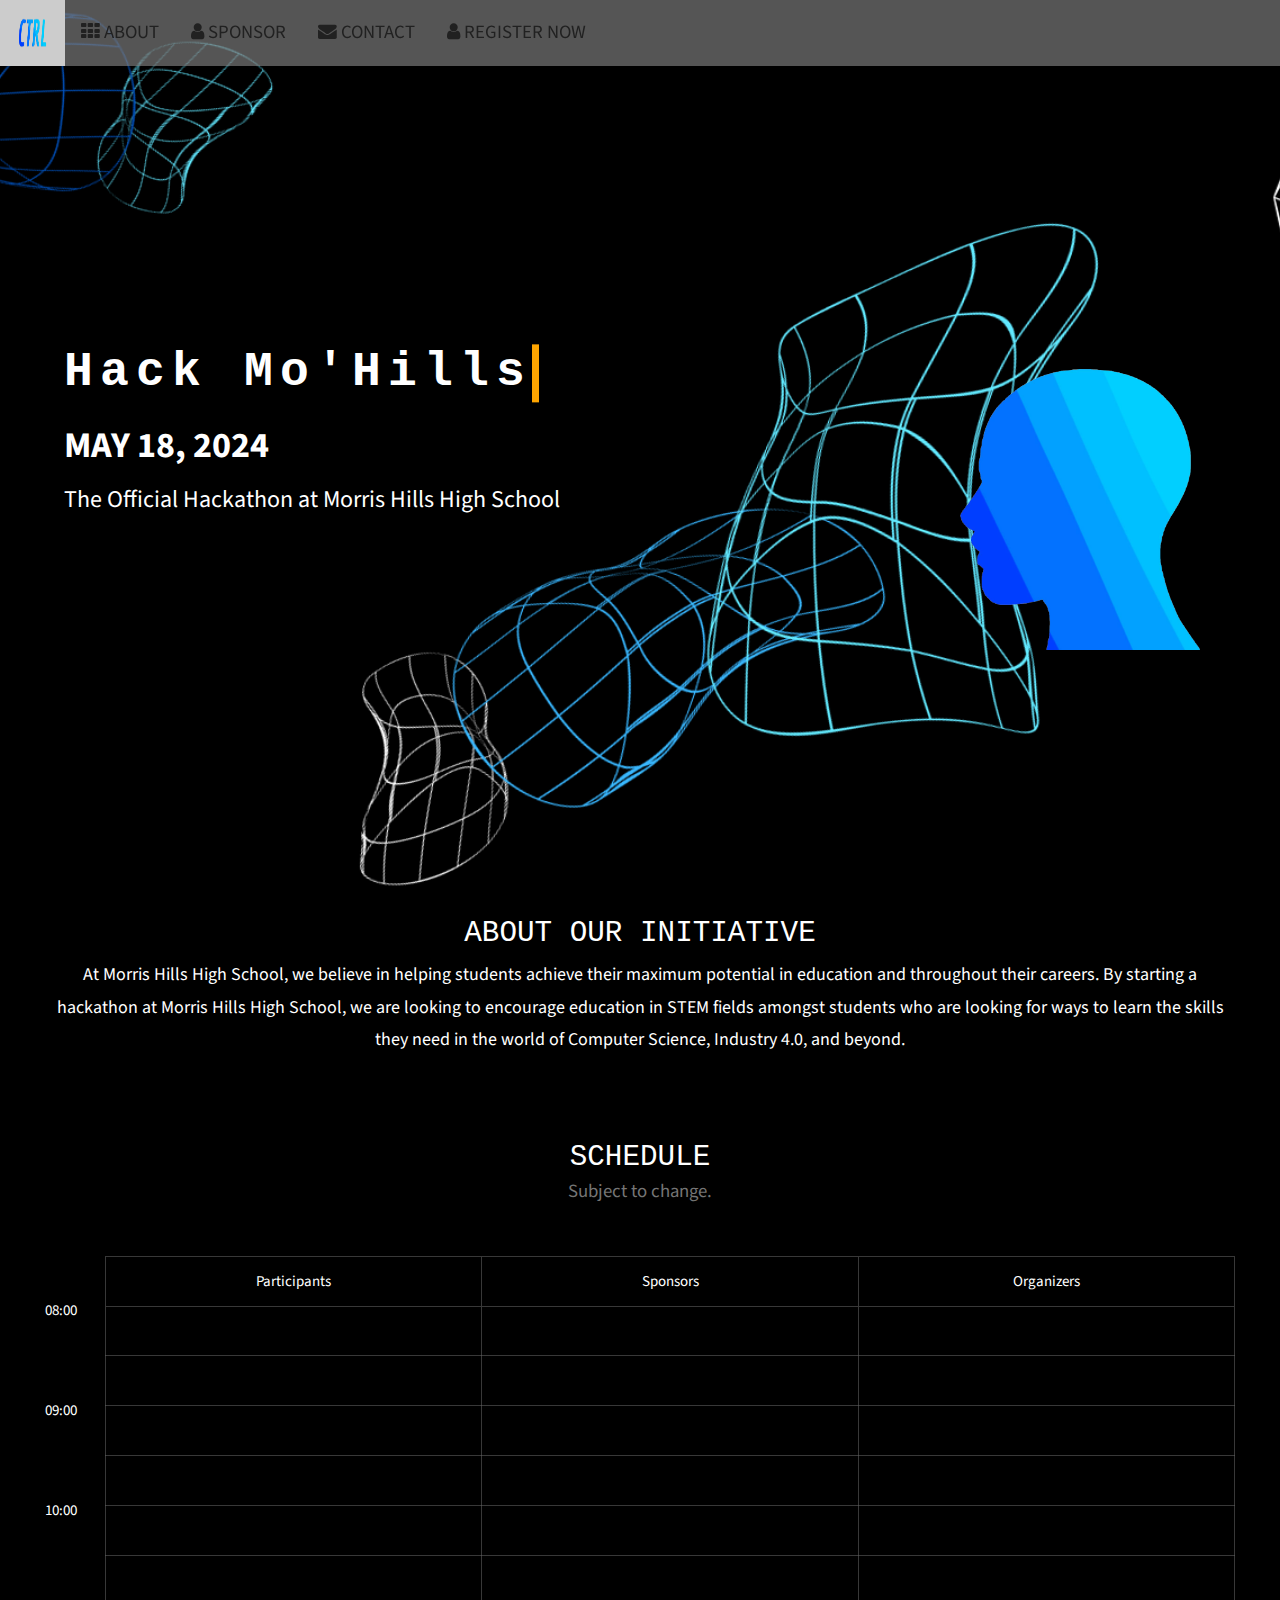
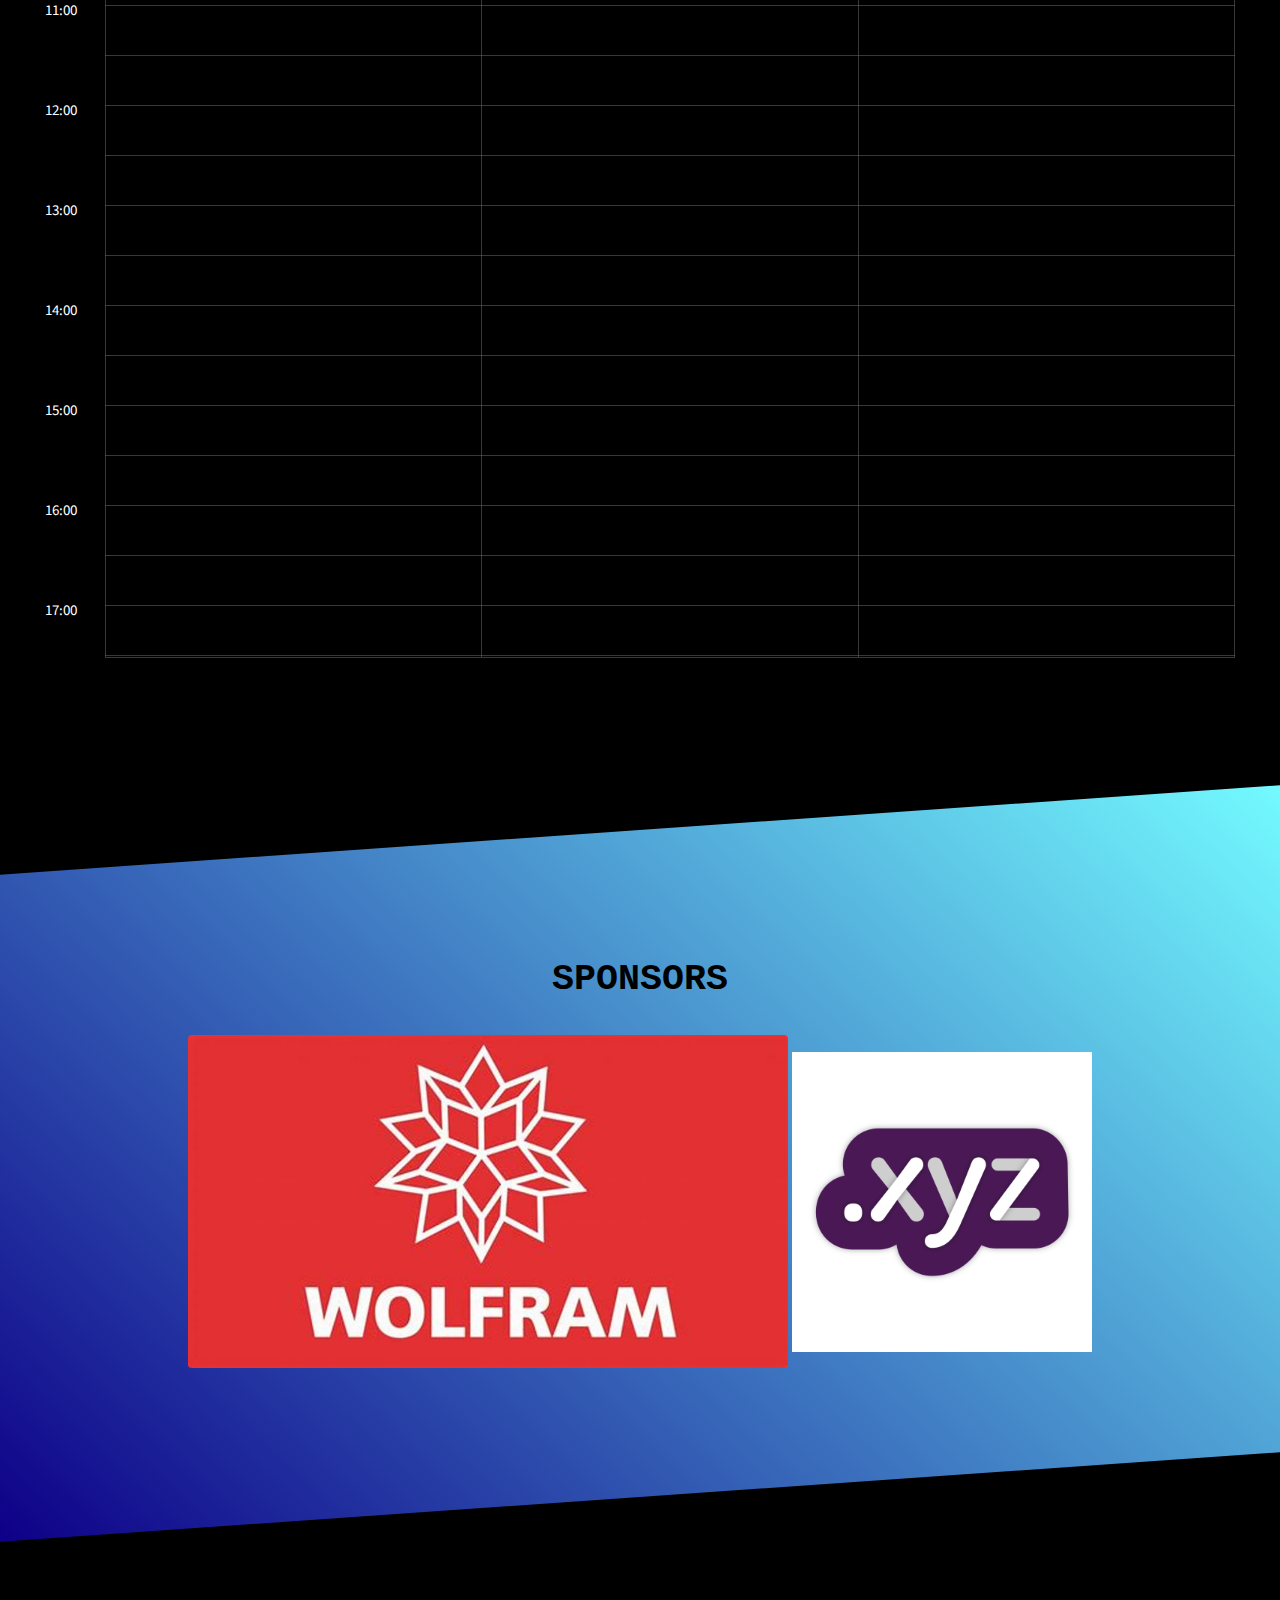
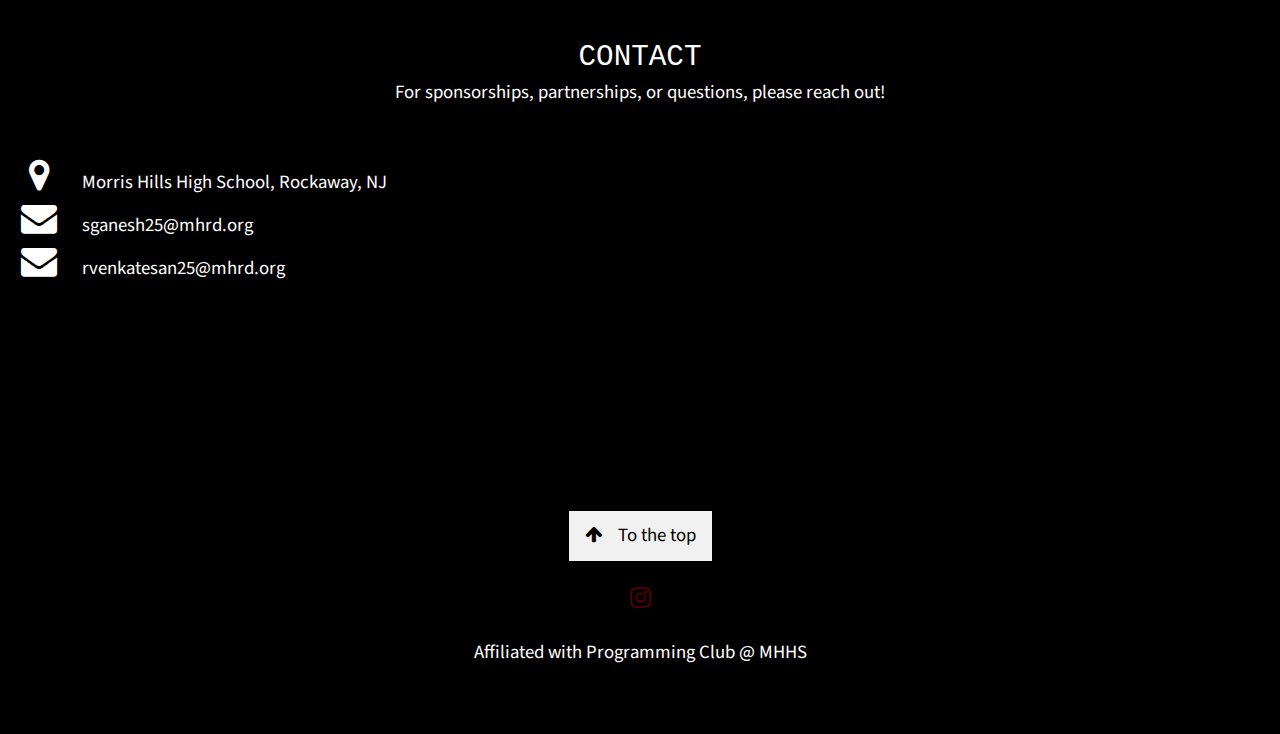
==== commit 34f5d493: "Format + sponsor images added." ====
--- a/index.html
+++ b/index.html
@@ -1,378 +1,403 @@
 <!DOCTYPE html>
 <html>
+
 <head>
-<title>Hack Mo'Hills</title>
-<meta property="og:image" content="ogimage.png" />
-<meta charset="UTF-8">
-<meta name="viewport" content="width=device-width, initial-scale=1">
-<link rel="stylesheet" href="https://www.w3schools.com/w3css/4/w3.css">
-<link rel="stylesheet" href="https://fonts.googleapis.com/css?family=Raleway">
-<link rel="stylesheet" href="https://cdnjs.cloudflare.com/ajax/libs/font-awesome/4.7.0/css/font-awesome.min.css">
-<link rel="stylesheet" href="style.css">
-<link rel="icon" type="image/x-icon" href="ctrlhead.png">
-<link rel="stylesheet" href="assets/css/style.css">
-<link rel="stylesheet" href="assets/css/style.scss">
-
-<script>document.getElementsByTagName("html")[0].className += " js";</script>
+  <title>Hack Mo'Hills</title>
+  <meta property="og:image" content="ogimage.png" />
+  <meta charset="UTF-8">
+  <meta name="viewport" content="width=device-width, initial-scale=1">
+  <link rel="stylesheet" href="https://www.w3schools.com/w3css/4/w3.css">
+  <link rel="stylesheet" href="https://fonts.googleapis.com/css?family=Raleway">
+  <link rel="stylesheet" href="https://cdnjs.cloudflare.com/ajax/libs/font-awesome/4.7.0/css/font-awesome.min.css">
+  <link rel="stylesheet" href="style.css">
+  <link rel="icon" type="image/x-icon" href="ctrlhead.png">
+  <link rel="stylesheet" href="assets/css/style.css">
+  <link rel="stylesheet" href="assets/css/style.scss">
+
+  <script>document.getElementsByTagName("html")[0].className += " js";</script>
 </head>
+
 <body>
 
-<!-- Navbar (sit on top) -->
-<div class="w3-top" style="z-index:99">
-  <div class="w3-bar w3-card w3-center" id="myNavbar" style="background-color:rgba(121, 121, 121, 0.7)">
-    <a href="#home" class="w3-bar-item w3-button w3-center"><img src="ctrllogo-removebg.png" style="height: 30px; width: 33px;"alt="LOGO"></a>
-    <!-- Right-sided navbar links -->
-    <div class="w3-center w3-hide-small"> 
-      <a href="#about" class="w3-bar-item w3-button"><i class="fa fa-th"></i>  ABOUT   </a>
-      <a href="#team" class="w3-bar-item w3-button"><i class="fa fa-user"></i> SPONSOR</a>
-      <a href="#work" class="w3-bar-item w3-hide w3-button"><i class="fa fa-th"></i> APP    </a>
-      <a href="#contact" class="w3-bar-item w3-button"><i class="fa fa-envelope"></i> CONTACT </a>
-      <a href="https://forms.gle/ZgpkLfgjokKVGyri6" target="_blank" class="w3-bar-item w3-button"><i class="fa fa-user"></i> REGISTER NOW </a>
-    </div>
-</div>
+  <!-- Navbar (sit on top) -->
+  <div class="w3-top" style="z-index:99">
+    <div class="w3-bar w3-card w3-center" id="myNavbar" style="background-color:rgba(121, 121, 121, 0.7)">
+      <a href="#home" class="w3-bar-item w3-button w3-center"><img src="ctrllogo-removebg.png"
+          style="height: 30px; width: 33px;" alt="LOGO"></a>
+      <!-- Right-sided navbar links -->
+      <div class="w3-center w3-hide-small">
+        <a href="#about" class="w3-bar-item w3-button"><i class="fa fa-th"></i> ABOUT </a>
+        <a href="#team" class="w3-bar-item w3-button"><i class="fa fa-user"></i> SPONSOR</a>
+        <a href="#work" class="w3-bar-item w3-hide w3-button"><i class="fa fa-th"></i> APP </a>
+        <a href="#contact" class="w3-bar-item w3-button"><i class="fa fa-envelope"></i> CONTACT </a>
+        <a href="https://forms.gle/ZgpkLfgjokKVGyri6" target="_blank" class="w3-bar-item w3-button"><i
+            class="fa fa-user"></i> REGISTER NOW </a>
+      </div>
+    </div>
     <!-- Hide right-floated links on small screens and replace them with a menu icon -->
 
-    <a href="javascript:void(0)" class="w3-bar-item w3-button w3-right w3-hide-large w3-hide-medium" onclick="w3_open()">
+    <a href="javascript:void(0)" class="w3-bar-item w3-button w3-right w3-hide-large w3-hide-medium"
+      onclick="w3_open()">
       <i class="fa fa-bars"></i>
     </a>
   </div>
-</div>
-
-<!-- Sidebar on small screens when clicking the menu icon -->
-<nav class="w3-sidebar w3-bar-block w3-black w3-card w3-animate-left w3-hide-medium w3-hide-large" style="display:none" id="mySidebar">
-  <a href="#home" onclick="w3_close()" class="w3-bar-item w3-button w3-large w3-padding-16"><img src="ctrllogo-removebg.png" style="height: 50px;"alt="LOGO"></a>
-  <a href="#about" onclick="w3_close()" class="w3-bar-item w3-button">ABOUT</a>
-  <a href="#team" onclick="w3_close()" class="w3-bar-item w3-button">TEAM</a>
-  <a href="#contact" onclick="w3_close()" class="w3-bar-item w3-button">CONTACT</a>
-</nav>
-
-<!-- Header with full-height image -->
-<header class="bgimg-1 w3-display-container" style="height: auto;" id="home">
-  <div class="w3-display-left w3-text-white" style="padding:48px;">
-    <div class="typewriter w3-left-align w3-container w3-hide-small" style="display: inline-block;">
-      <h1 class="w3-xxxlarge w3-text-white"><b>Hack Mo'Hills</b></h1>
-    </div>
-    <h1 class="w3-xxxlarge w3-hide-medium w3-hide-large w3-text-white"><b>Hack Mo'Hills</b></h1>
+  </div>
+
+  <!-- Sidebar on small screens when clicking the menu icon -->
+  <nav class="w3-sidebar w3-bar-block w3-black w3-card w3-animate-left w3-hide-medium w3-hide-large"
+    style="display:none" id="mySidebar">
+    <a href="#home" onclick="w3_close()" class="w3-bar-item w3-button w3-large w3-padding-16"><img
+        src="ctrllogo-removebg.png" style="height: 50px;" alt="LOGO"></a>
+    <a href="#about" onclick="w3_close()" class="w3-bar-item w3-button">ABOUT</a>
+    <a href="#team" onclick="w3_close()" class="w3-bar-item w3-button">TEAM</a>
+    <a href="#contact" onclick="w3_close()" class="w3-bar-item w3-button">CONTACT</a>
+    <a href="https://forms.gle/ZgpkLfgjokKVGyri6" onclick="w3_close()" class="w3-bar-item w3-button">REGISTER NOW</a>
+  </nav>
+
+  <!-- Header with full-height image -->
+  <header class="bgimg-1 w3-display-container" style="height: auto;" id="home">
+    <div class="w3-display-left w3-text-white" style="padding:48px;">
+      <div class="typewriter w3-left-align w3-container w3-hide-small" style="display: inline-block;">
+        <h1 class="w3-xxxlarge w3-text-white"><b>Hack Mo'Hills</b></h1>
+      </div>
+      <h1 class="w3-xxxlarge w3-hide-medium w3-hide-large w3-text-white"><b>Hack Mo'Hills</b></h1>
+      <br>
+      <span class="w3-xxlarge w3-padding w3-text-white w3-animate-left"><b>MAY 18, 2024</b></span><br>
+      <span class="w3-xlarge w3-hide-small w3-padding w3-text-white w3-animate-left">The Official Hackathon at Morris
+        Hills High School</span>
+      <br><br>
+    </div>
+    <div align="right" class="w3-animate-right w3-hide-small" style="padding-top: 350px; padding-right: 50px;">
+      <img src="ctrlhead.png" style="height: 300px;"></img>
+    </div>
+  </header>
+
+
+  <!-- About Section -->
+  <div class="w3-container w3-text-white w3-padding" id="about">
+    <div class="w3-container w3-padding">
+      <h3 class="w3-center w3-text-white">ABOUT OUR INITIATIVE</h3>
+      <p class="w3-center w3-large w3-padding">At Morris Hills High School, we believe in helping students achieve their
+        maximum potential in education and throughout their careers. By starting a hackathon at Morris Hills High
+        School, we are looking to encourage education in STEM fields amongst students who are looking for ways to learn
+        the skills they need in the world of Computer Science, Industry 4.0, and beyond.</p>
+      <br>
+    </div>
     <br>
-    <span class="w3-xxlarge w3-padding w3-text-white w3-animate-left"><b>MAY 18, 2024</b></span><br>
-    <span class="w3-xlarge w3-hide-small w3-padding w3-text-white w3-animate-left">The Official Hackathon at Morris Hills High School</span>
-    <br><br>
-  </div>
-  <div align="right" class= "w3-animate-right w3-hide-small" style="padding-top: 350px; padding-right: 50px;">
-    <img src="ctrlhead.png" style="height: 300px;"></img>
-  </div>
-</header>
-
-
-<!-- About Section -->
-<div class="w3-container w3-text-white w3-padding" id="about">
-  <div class="w3-container w3-padding">
-    <h3 class="w3-center w3-text-white">ABOUT OUR INITIATIVE</h3>
-    <p class="w3-center w3-large w3-padding">At Morris Hills High School, we believe in helping students achieve their maximum potential in education and throughout their careers. By starting a hackathon at Morris Hills High School, we are looking to encourage education in STEM fields amongst students who are looking for ways to learn the skills they need in the world of Computer Science, Industry 4.0, and beyond.</p>
-    <br>
+    <h3 class="w3-center w3-text-white">SCHEDULE</h3>
+    <p class="w3-center w3-text-grey">Subject to change.</p>
+    <div class="cd-schedule cd-schedule--loading margin-top-lg margin-bottom-lg js-cd-schedule">
+      <div class="cd-schedule__timeline">
+        <ul>
+          <li><span>08:00</span></li>
+          <li><span>08:30</span></li>
+          <li><span>09:00</span></li>
+          <li><span>09:30</span></li>
+          <li><span>10:00</span></li>
+          <li><span>10:30</span></li>
+          <li><span>11:00</span></li>
+          <li><span>11:30</span></li>
+          <li><span>12:00</span></li>
+          <li><span>12:30</span></li>
+          <li><span>13:00</span></li>
+          <li><span>13:30</span></li>
+          <li><span>14:00</span></li>
+          <li><span>14:30</span></li>
+          <li><span>15:00</span></li>
+          <li><span>15:30</span></li>
+          <li><span>16:00</span></li>
+          <li><span>16:30</span></li>
+          <li><span>17:00</span></li>
+          <li><span>17:30</span></li>
+        </ul>
+      </div> <!-- .cd-schedule__timeline -->
+
+      <div class="cd-schedule__events">
+        <ul>
+          <li class="cd-schedule__group">
+            <div class="cd-schedule__top-info"><span>Participants</span></div>
+
+            <ul>
+              <li class="cd-schedule__event">
+                <a data-start="08:30" data-end="09:30" data-content="event-abs-circuit" data-event="event-1" href="#0">
+                  <em class="cd-schedule__name">Team Building</em>
+                </a>
+              </li>
+
+              <li class="cd-schedule__event">
+                <a data-start="9:30" data-end="12:30" data-content="event-rowing-workout" data-event="event-2"
+                  href="#0">
+                  <em class="cd-schedule__name">Hacking</em>
+                </a>
+              </li>
+
+              <li class="cd-schedule__event">
+                <a data-start="12:30" data-end="14:00" data-content="event-yoga-1" data-event="event-3" href="#0">
+                  <em class="cd-schedule__name">Lunch Break</em>
+                </a>
+              </li>
+
+              <li class="cd-schedule__event">
+                <a data-start="14:00" data-end="16:30" data-content="event-rowing-workout" data-event="event-2"
+                  href="#0">
+                  <em class="cd-schedule__name">Hacking</em>
+                </a>
+              </li>
+            </ul>
+          </li>
+
+          <li class="cd-schedule__group">
+            <div class="cd-schedule__top-info"><span>Sponsors</span></div>
+            <ul>
+
+
+              <li class="cd-schedule__event">
+                <a data-start="12:30" data-end="14:00" data-content="event-yoga-1" data-event="event-3" href="#0">
+                  <em class="cd-schedule__name">Lunch Break</em>
+                </a>
+              </li>
+
+            </ul>
+          </li>
+
+          <li class="cd-schedule__group">
+            <div class="cd-schedule__top-info"><span>Organizers</span></div>
+
+            <ul>
+              <li class="cd-schedule__event">
+                <a data-start="08:00" data-end="09:00" data-content="event-restorative-yoga" data-event="event-4"
+                  href="#0">
+                  <em class="cd-schedule__name">Arrive & Set Up</em>
+                </a>
+              </li>
+
+
+              <li class="cd-schedule__event">
+                <a data-start="12:30" data-end="14:00" data-content="event-yoga-1" data-event="event-3" href="#0">
+                  <em class="cd-schedule__name">Lunch Break</em>
+                </a>
+              </li>
+
+              <li class="cd-schedule__event">
+                <a data-start="16:30" data-end="17:30" data-content="event-restorative-yoga" data-event="event-4"
+                  href="#0">
+                  <em class="cd-schedule__name">Judging & Awards</em>
+                </a>
+              </li>
+
+            </ul>
+          </li>
+        </ul>
+      </div>
+
+
+      <div class="cd-schedule-modal">
+        <header class="cd-schedule-modal__header">
+          <div class="cd-schedule-modal__content">
+            <span class="cd-schedule-modal__date"></span>
+            <h3 class="cd-schedule-modal__name"></h3>
+          </div>
+
+          <div class="cd-schedule-modal__header-bg"></div>
+        </header>
+
+        <div class="cd-schedule-modal__body">
+          <div class="cd-schedule-modal__event-info"></div>
+          <div class="cd-schedule-modal__body-bg"></div>
+        </div>
+        <a href="#0" class="cd-schedule-modal__close text-replace">Close</a>
+
+      </div>
+
+      <div class="cd-schedule__cover-layer"></div>
+    </div> <!-- .cd-schedule -->
+
+
+
+  </div>
+  </div>
+
+  <!-- Promo Section - "We know design" -->
+  <div class="w3-container w3-hide w3-light-grey" style="padding:128px 16px">
+    <div class="w3-row-padding">
+      <div class="w3-col m6">
+        <h3>We know design.</h3>
+        <p>Lorem ipsum dolor sit amet, consectetur adipiscing elit, sed do eiusmod<br>tempor incididunt ut labore et
+          dolore.</p>
+        <p><a href="#work" class="w3-button w3-black"><i class="fa fa-th"></i> View Our Works</a></p>
+      </div>
+      <div class="w3-col m6">
+        <img class="w3-image w3-round-large" src="/w3images/phone_buildings.jpg" alt="Buildings" width="700"
+          height="394">
+      </div>
+    </div>
+  </div>
+
+  <!-- Work Section -->
+  <div class="w3-container w3-hide" style="padding:128px 16px" id="work">
+    <h3 class="w3-center w3-animate-bottom">OUR APP</h3>
+    <p class="w3-center w3-large">The CTRL app is the focal point of our mission. Our goal is to create a platform
+      tailored to Gen Z that will help teens and college students set and accomplish their goals. It will be available
+      for download on the app store and google play in 2024.</p>
   </div>
   <br>
-  <h3 class="w3-center w3-text-white">SCHEDULE</h3>
-  <p class="w3-center w3-text-grey">Subject to change.</p>
-  <div class="cd-schedule cd-schedule--loading margin-top-lg margin-bottom-lg js-cd-schedule">
-    <div class="cd-schedule__timeline">
-      <ul>
-        <li><span>08:00</span></li>
-        <li><span>08:30</span></li>
-        <li><span>09:00</span></li>
-        <li><span>09:30</span></li>
-        <li><span>10:00</span></li>
-        <li><span>10:30</span></li>
-        <li><span>11:00</span></li>
-        <li><span>11:30</span></li>
-        <li><span>12:00</span></li>
-        <li><span>12:30</span></li>
-        <li><span>13:00</span></li>
-        <li><span>13:30</span></li>
-        <li><span>14:00</span></li>
-        <li><span>14:30</span></li>
-        <li><span>15:00</span></li>
-        <li><span>15:30</span></li>
-        <li><span>16:00</span></li>
-        <li><span>16:30</span></li>
-        <li><span>17:00</span></li>
-        <li><span>17:30</span></li>
-      </ul>
-    </div> <!-- .cd-schedule__timeline -->
-  
-    <div class="cd-schedule__events">
-      <ul>
-        <li class="cd-schedule__group">
-          <div class="cd-schedule__top-info"><span>Participants</span></div>
-  
-          <ul>
-            <li class="cd-schedule__event">
-              <a data-start="08:30" data-end="09:30" data-content="event-abs-circuit" data-event="event-1" href="#0">
-                <em class="cd-schedule__name">Team Building</em>
-              </a>
-            </li>
-  
-            <li class="cd-schedule__event">
-              <a data-start="9:30" data-end="12:30" data-content="event-rowing-workout" data-event="event-2" href="#0">
-                <em class="cd-schedule__name">Hacking</em>
-              </a>
-            </li>
-  
-            <li class="cd-schedule__event">
-              <a data-start="12:30" data-end="14:00"  data-content="event-yoga-1" data-event="event-3" href="#0">
-                <em class="cd-schedule__name">Lunch Break</em>
-              </a>
-            </li>
-
-            <li class="cd-schedule__event">
-              <a data-start="14:00" data-end="16:30" data-content="event-rowing-workout" data-event="event-2" href="#0">
-                <em class="cd-schedule__name">Hacking</em>
-              </a>
-            </li>
-          </ul>
-        </li>
-  
-        <li class="cd-schedule__group">
-          <div class="cd-schedule__top-info"><span>Sponsors</span></div>
-          <ul>
-  
-          
-            <li class="cd-schedule__event">
-              <a data-start="12:30" data-end="14:00"  data-content="event-yoga-1" data-event="event-3" href="#0">
-                <em class="cd-schedule__name">Lunch Break</em>
-              </a>
-            </li>
-  
-          </ul>
-        </li>
-  
-        <li class="cd-schedule__group">
-          <div class="cd-schedule__top-info"><span>Organizers</span></div>
-  
-          <ul>
-            <li class="cd-schedule__event">
-              <a data-start="08:00" data-end="09:00" data-content="event-restorative-yoga" data-event="event-4" href="#0">
-                <em class="cd-schedule__name">Arrive & Set Up</em>
-              </a>
-            </li>
-  
-
-            <li class="cd-schedule__event">
-              <a data-start="12:30" data-end="14:00"  data-content="event-yoga-1" data-event="event-3" href="#0">
-                <em class="cd-schedule__name">Lunch Break</em>
-              </a>
-            </li>
-
-            <li class="cd-schedule__event">
-              <a data-start="16:30" data-end="17:30" data-content="event-restorative-yoga" data-event="event-4" href="#0">
-                <em class="cd-schedule__name">Judging & Awards</em>
-              </a>
-            </li>
-
-          </ul>
-        </li>
-      </ul>
-    </div>
-  
-  
-    <div class="cd-schedule-modal">
-      <header class="cd-schedule-modal__header">
-        <div class="cd-schedule-modal__content">
-          <span class="cd-schedule-modal__date"></span>
-          <h3 class="cd-schedule-modal__name"></h3>
+  <br>
+  <br>
+
+  <!-- Team Section -->
+  <section class="w3-section diagonal">
+    <div class="w3-container" style="padding:128px 16px" id="team">
+      <h2 class="w3-center w3-animate-zoom w3-text-black"><b>SPONSORS</b></h2>
+      <div class="w3-center">
+        <br>
+        <img style="margin: auto; width: 600px" class="w3-round" src="wolfram.jpeg">
+        <img style="margin: auto; width: 300px" src="xyz.png">
+        <br>
+
+      </div>
+    </div>
+  </section>
+
+  <!-- Promo Section "Statistics" -->
+  <div class="w3-container w3-hide w3-row w3-center w3-dark-grey w3-padding-64">
+    <div class="w3-quarter">
+      <span class="w3-xxlarge">14+</span>
+      <br>Partners
+    </div>
+    <div class="w3-quarter">
+      <span class="w3-xxlarge">55+</span>
+      <br>Projects Done
+    </div>
+    <div class="w3-quarter">
+      <span class="w3-xxlarge">89+</span>
+      <br>Happy Clients
+    </div>
+    <div class="w3-quarter">
+      <span class="w3-xxlarge">150+</span>
+      <br>Meetings
+    </div>
+  </div>
+
+
+  <!-- Modal for full size images on click-->
+  <div id="modal01" class="w3-modal w3-black" onclick="this.style.display='none'">
+    <span class="w3-button w3-xxlarge w3-black w3-padding-large w3-display-topright" title="Close Modal Image">×</span>
+    <div class="w3-modal-content w3-animate-zoom w3-center w3-transparent w3-padding-64">
+      <img id="img01" class="w3-image">
+      <p id="caption" class="w3-opacity w3-large"></p>
+    </div>
+  </div>
+
+  <!-- Skills Section -->
+  <div class="w3-container w3-hide w3-light-grey w3-padding-64">
+    <div class="w3-row-padding">
+      <div class="w3-col m6">
+        <h3>Our Skills.</h3>
+        <p>Lorem ipsum dolor sit amet, consectetur adipiscing elit, sed do eiusmod<br>
+          tempor incididunt ut labore et dolore.</p>
+        <p>Lorem ipsum dolor sit amet, consectetur adipiscing elit, sed do eiusmod<br>
+          tempor incididunt ut labore et dolore.</p>
+      </div>
+      <div class="w3-col m6">
+        <p class="w3-wide"><i class="fa fa-camera w3-margin-right"></i>Photography</p>
+        <div class="w3-grey">
+          <div class="w3-container w3-dark-grey w3-center" style="width:90%">90%</div>
         </div>
-  
-        <div class="cd-schedule-modal__header-bg"></div>
-      </header>
-  
-      <div class="cd-schedule-modal__body">
-        <div class="cd-schedule-modal__event-info"></div>
-        <div class="cd-schedule-modal__body-bg"></div>
-      </div>
-      <a href="#0" class="cd-schedule-modal__close text-replace">Close</a>
-      
-    </div>
-  
-    <div class="cd-schedule__cover-layer"></div>
-  </div> <!-- .cd-schedule -->
-
-
-    
-  </div>
-</div>
-
-<!-- Promo Section - "We know design" -->
-<div class="w3-container w3-hide w3-light-grey" style="padding:128px 16px">
-  <div class="w3-row-padding">
-    <div class="w3-col m6">
-      <h3>We know design.</h3>
-      <p>Lorem ipsum dolor sit amet, consectetur adipiscing elit, sed do eiusmod<br>tempor incididunt ut labore et dolore.</p>
-      <p><a href="#work" class="w3-button w3-black"><i class="fa fa-th"></i> View Our Works</a></p>
-    </div>
-    <div class="w3-col m6">
-      <img class="w3-image w3-round-large" src="/w3images/phone_buildings.jpg" alt="Buildings" width="700" height="394">
-    </div>
-  </div>
-</div>
-
-<!-- Work Section -->
-<div class="w3-container w3-hide" style="padding:128px 16px" id="work">
-  <h3 class="w3-center w3-animate-bottom">OUR APP</h3>
-  <p class="w3-center w3-large">The CTRL app is the focal point of our mission. Our goal is to create a platform tailored to Gen Z that will help teens and college students set and accomplish their goals. It will be available for download on the app store and google play in 2024.</p>
-</div>
-<br>
-<br>
-<br>
-
-<!-- Team Section -->
-<section class="w3-section diagonal">
-<div class="w3-container" style="padding:128px 16px" id="team">
-  <h2 class="w3-center w3-animate-zoom w3-text-black"><b>SPONSORS</b></h2>
-  <div>
-    <br>
-  </div>
-</div>
-</section>
-
-<!-- Promo Section "Statistics" -->
-<div class="w3-container w3-hide w3-row w3-center w3-dark-grey w3-padding-64">
-  <div class="w3-quarter">
-    <span class="w3-xxlarge">14+</span>
-    <br>Partners
-  </div>
-  <div class="w3-quarter">
-    <span class="w3-xxlarge">55+</span>
-    <br>Projects Done
-  </div>
-  <div class="w3-quarter">
-    <span class="w3-xxlarge">89+</span>
-    <br>Happy Clients
-  </div>
-  <div class="w3-quarter">
-    <span class="w3-xxlarge">150+</span>
-    <br>Meetings
-  </div>
-</div>
-
-
-<!-- Modal for full size images on click-->
-<div id="modal01" class="w3-modal w3-black" onclick="this.style.display='none'">
-  <span class="w3-button w3-xxlarge w3-black w3-padding-large w3-display-topright" title="Close Modal Image">×</span>
-  <div class="w3-modal-content w3-animate-zoom w3-center w3-transparent w3-padding-64">
-    <img id="img01" class="w3-image">
-    <p id="caption" class="w3-opacity w3-large"></p>
-  </div>
-</div>
-
-<!-- Skills Section -->
-<div class="w3-container w3-hide w3-light-grey w3-padding-64">
-  <div class="w3-row-padding">
-    <div class="w3-col m6">
-      <h3>Our Skills.</h3>
-      <p>Lorem ipsum dolor sit amet, consectetur adipiscing elit, sed do eiusmod<br>
-      tempor incididunt ut labore et dolore.</p>
-      <p>Lorem ipsum dolor sit amet, consectetur adipiscing elit, sed do eiusmod<br>
-      tempor incididunt ut labore et dolore.</p>
-    </div>
-    <div class="w3-col m6">
-      <p class="w3-wide"><i class="fa fa-camera w3-margin-right"></i>Photography</p>
-      <div class="w3-grey">
-        <div class="w3-container w3-dark-grey w3-center" style="width:90%">90%</div>
-      </div>
-      <p class="w3-wide"><i class="fa fa-desktop w3-margin-right"></i>Web Design</p>
-      <div class="w3-grey">
-        <div class="w3-container w3-dark-grey w3-center" style="width:85%">85%</div>
-      </div>
-      <p class="w3-wide"><i class="fa fa-photo w3-margin-right"></i>Photoshop</p>
-      <div class="w3-grey">
-        <div class="w3-container w3-dark-grey w3-center" style="width:75%">75%</div>
-      </div>
-    </div>
-  </div>
-</div>
-
-<!-- Pricing Section -->
-<div class="w3-container w3-hide w3-center w3-dark-grey" style="padding:128px 16px" id="pricing">
-  <h3>PRICING</h3>
-  <p class="w3-large">Choose a pricing plan that fits your needs.</p>
-  <div class="w3-row-padding" style="margin-top:64px">
-    <div class="w3-third w3-section">
-      <ul class="w3-ul w3-white w3-hover-shadow">
-        <li class="w3-black w3-xlarge w3-padding-32">Basic</li>
-        <li class="w3-padding-16"><b>10GB</b> Storage</li>
-        <li class="w3-padding-16"><b>10</b> Emails</li>
-        <li class="w3-padding-16"><b>10</b> Domains</li>
-        <li class="w3-padding-16"><b>Endless</b> Support</li>
-        <li class="w3-padding-16">
-          <h2 class="w3-wide">$ 10</h2>
-          <span class="w3-opacity">per month</span>
-        </li>
-        <li class="w3-light-grey w3-padding-24">
-          <button class="w3-button w3-black w3-padding-large">Sign Up</button>
-        </li>
-      </ul>
-    </div>
-    <div class="w3-third">
-      <ul class="w3-ul w3-white w3-hover-shadow">
-        <li class="w3-red w3-xlarge w3-padding-48">Pro</li>
-        <li class="w3-padding-16"><b>25GB</b> Storage</li>
-        <li class="w3-padding-16"><b>25</b> Emails</li>
-        <li class="w3-padding-16"><b>25</b> Domains</li>
-        <li class="w3-padding-16"><b>Endless</b> Support</li>
-        <li class="w3-padding-16">
-          <h2 class="w3-wide">$ 25</h2>
-          <span class="w3-opacity">per month</span>
-        </li>
-        <li class="w3-light-grey w3-padding-24">
-          <button class="w3-button w3-black w3-padding-large">Sign Up</button>
-        </li>
-      </ul>
-    </div>
-    <div class="w3-third w3-section">
-      <ul class="w3-ul w3-white w3-hover-shadow">
-        <li class="w3-black w3-xlarge w3-padding-32">Premium</li>
-        <li class="w3-padding-16"><b>50GB</b> Storage</li>
-        <li class="w3-padding-16"><b>50</b> Emails</li>
-        <li class="w3-padding-16"><b>50</b> Domains</li>
-        <li class="w3-padding-16"><b>Endless</b> Support</li>
-        <li class="w3-padding-16">
-          <h2 class="w3-wide">$ 50</h2>
-          <span class="w3-opacity">per month</span>
-        </li>
-        <li class="w3-light-grey w3-padding-24">
-          <button class="w3-button w3-black w3-padding-large">Sign Up</button>
-        </li>
-      </ul>
-    </div>
-  </div>
-</div>
-
-<!-- Contact Section -->
-<div class="w3-container w3-text-white" style="padding:128px 16px" id="contact">
-  <h3 class="w3-center w3-text-white">CONTACT</h3>
-  <p class="w3-center w3-text-white">For sponsorships, partnerships, or questions, please reach out!</p>
-  <div style="margin-top:48px">
-    <p><i class="fa fa-map-marker fa-fw w3-xxlarge w3-margin-right"></i> Morris Hills High School, Rockaway, NJ</p>
-    <p><i class="fa fa-envelope fa-fw w3-xxlarge w3-margin-right"> </i> sganesh25@mhrd.org</p>
-    <p><i class="fa fa-envelope fa-fw w3-xxlarge w3-margin-right"> </i> rvenkatesan25@mhrd.org</p>
-    <br>
-    <!-- Image of location/map -->
-  </div>
-</div>
-
-<!-- Footer -->
-<footer class="w3-center w3-black w3-padding-64">
-  <a href="#home" class="w3-button w3-light-grey"><i class="fa fa-arrow-up w3-margin-right"></i>To the top</a>
-  <div class="w3-xlarge w3-section">
-    <a href="https://www.instagram.com/hackmohills/"><i class="fa fa-instagram w3-hover-opacity"></i></a>
-  </div>
-  <p>Affiliated with Programming Club @ MHHS</p>
-</footer>
- 
-<script src="script.js"></script>
-<script src="assets/js/util.js"></script> <!-- util functions included in the CodyHouse framework -->
-<script src="assets/js/main.js"></script>
+        <p class="w3-wide"><i class="fa fa-desktop w3-margin-right"></i>Web Design</p>
+        <div class="w3-grey">
+          <div class="w3-container w3-dark-grey w3-center" style="width:85%">85%</div>
+        </div>
+        <p class="w3-wide"><i class="fa fa-photo w3-margin-right"></i>Photoshop</p>
+        <div class="w3-grey">
+          <div class="w3-container w3-dark-grey w3-center" style="width:75%">75%</div>
+        </div>
+      </div>
+    </div>
+  </div>
+
+  <!-- Pricing Section -->
+  <div class="w3-container w3-hide w3-center w3-dark-grey" style="padding:128px 16px" id="pricing">
+    <h3>PRICING</h3>
+    <p class="w3-large">Choose a pricing plan that fits your needs.</p>
+    <div class="w3-row-padding" style="margin-top:64px">
+      <div class="w3-third w3-section">
+        <ul class="w3-ul w3-white w3-hover-shadow">
+          <li class="w3-black w3-xlarge w3-padding-32">Basic</li>
+          <li class="w3-padding-16"><b>10GB</b> Storage</li>
+          <li class="w3-padding-16"><b>10</b> Emails</li>
+          <li class="w3-padding-16"><b>10</b> Domains</li>
+          <li class="w3-padding-16"><b>Endless</b> Support</li>
+          <li class="w3-padding-16">
+            <h2 class="w3-wide">$ 10</h2>
+            <span class="w3-opacity">per month</span>
+          </li>
+          <li class="w3-light-grey w3-padding-24">
+            <button class="w3-button w3-black w3-padding-large">Sign Up</button>
+          </li>
+        </ul>
+      </div>
+      <div class="w3-third">
+        <ul class="w3-ul w3-white w3-hover-shadow">
+          <li class="w3-red w3-xlarge w3-padding-48">Pro</li>
+          <li class="w3-padding-16"><b>25GB</b> Storage</li>
+          <li class="w3-padding-16"><b>25</b> Emails</li>
+          <li class="w3-padding-16"><b>25</b> Domains</li>
+          <li class="w3-padding-16"><b>Endless</b> Support</li>
+          <li class="w3-padding-16">
+            <h2 class="w3-wide">$ 25</h2>
+            <span class="w3-opacity">per month</span>
+          </li>
+          <li class="w3-light-grey w3-padding-24">
+            <button class="w3-button w3-black w3-padding-large">Sign Up</button>
+          </li>
+        </ul>
+      </div>
+      <div class="w3-third w3-section">
+        <ul class="w3-ul w3-white w3-hover-shadow">
+          <li class="w3-black w3-xlarge w3-padding-32">Premium</li>
+          <li class="w3-padding-16"><b>50GB</b> Storage</li>
+          <li class="w3-padding-16"><b>50</b> Emails</li>
+          <li class="w3-padding-16"><b>50</b> Domains</li>
+          <li class="w3-padding-16"><b>Endless</b> Support</li>
+          <li class="w3-padding-16">
+            <h2 class="w3-wide">$ 50</h2>
+            <span class="w3-opacity">per month</span>
+          </li>
+          <li class="w3-light-grey w3-padding-24">
+            <button class="w3-button w3-black w3-padding-large">Sign Up</button>
+          </li>
+        </ul>
+      </div>
+    </div>
+  </div>
+
+  <!-- Contact Section -->
+  <div class="w3-container w3-text-white" style="padding:128px 16px" id="contact">
+    <h3 class="w3-center w3-text-white">CONTACT</h3>
+    <p class="w3-center w3-text-white">For sponsorships, partnerships, or questions, please reach out!</p>
+    <div style="margin-top:48px">
+      <p><i class="fa fa-map-marker fa-fw w3-xxlarge w3-margin-right"></i> Morris Hills High School, Rockaway, NJ</p>
+      <p><i class="fa fa-envelope fa-fw w3-xxlarge w3-margin-right"> </i> sganesh25@mhrd.org</p>
+      <p><i class="fa fa-envelope fa-fw w3-xxlarge w3-margin-right"> </i> rvenkatesan25@mhrd.org</p>
+      <br>
+      <!-- Image of location/map -->
+    </div>
+  </div>
+
+  <!-- Footer -->
+  <footer class="w3-center w3-black w3-padding-64">
+    <a href="#home" class="w3-button w3-light-grey"><i class="fa fa-arrow-up w3-margin-right"></i>To the top</a>
+    <div class="w3-xlarge w3-section">
+      <a href="https://www.instagram.com/hackmohills/"><i class="fa fa-instagram w3-hover-opacity"></i></a>
+    </div>
+    <p>Affiliated with Programming Club @ MHHS</p>
+  </footer>
+
+  <script src="script.js"></script>
+  <script src="assets/js/util.js"></script> <!-- util functions included in the CodyHouse framework -->
+  <script src="assets/js/main.js"></script>
 
 
 </body>
-</html>
+
+</html>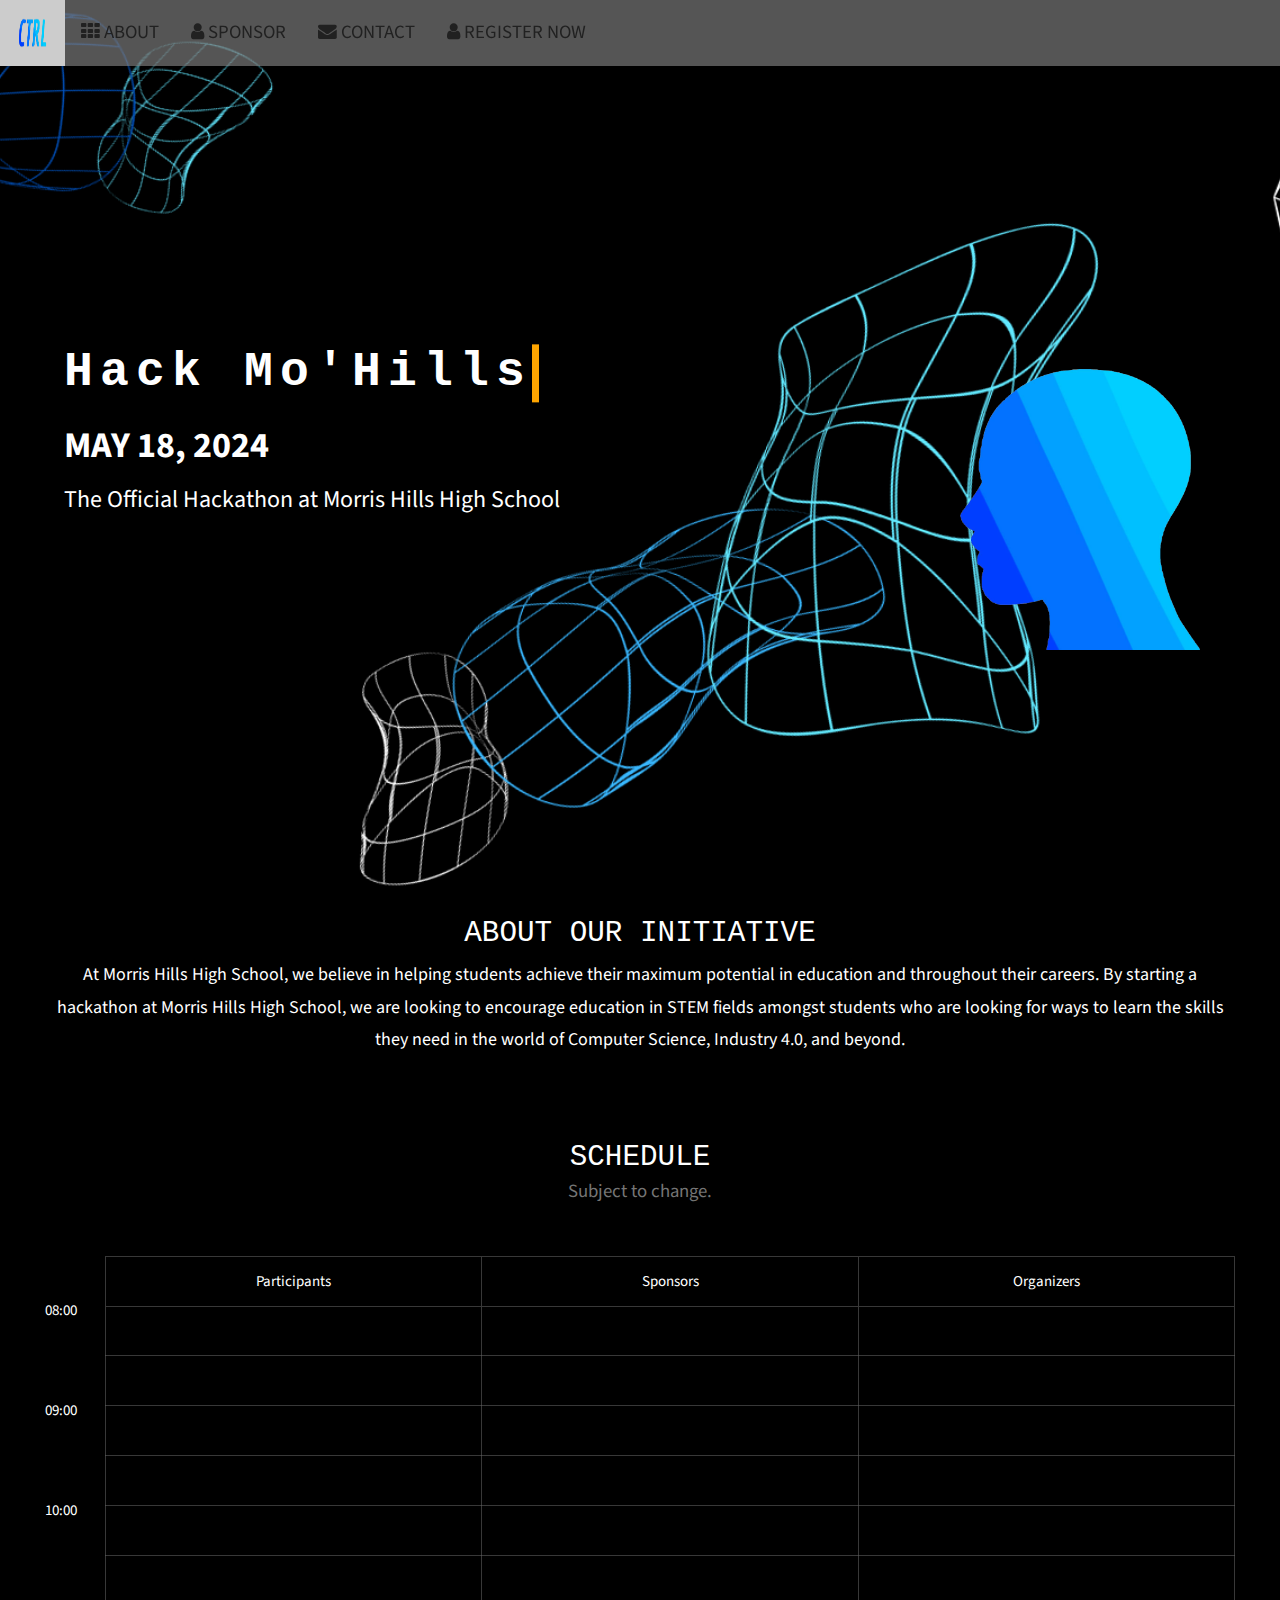
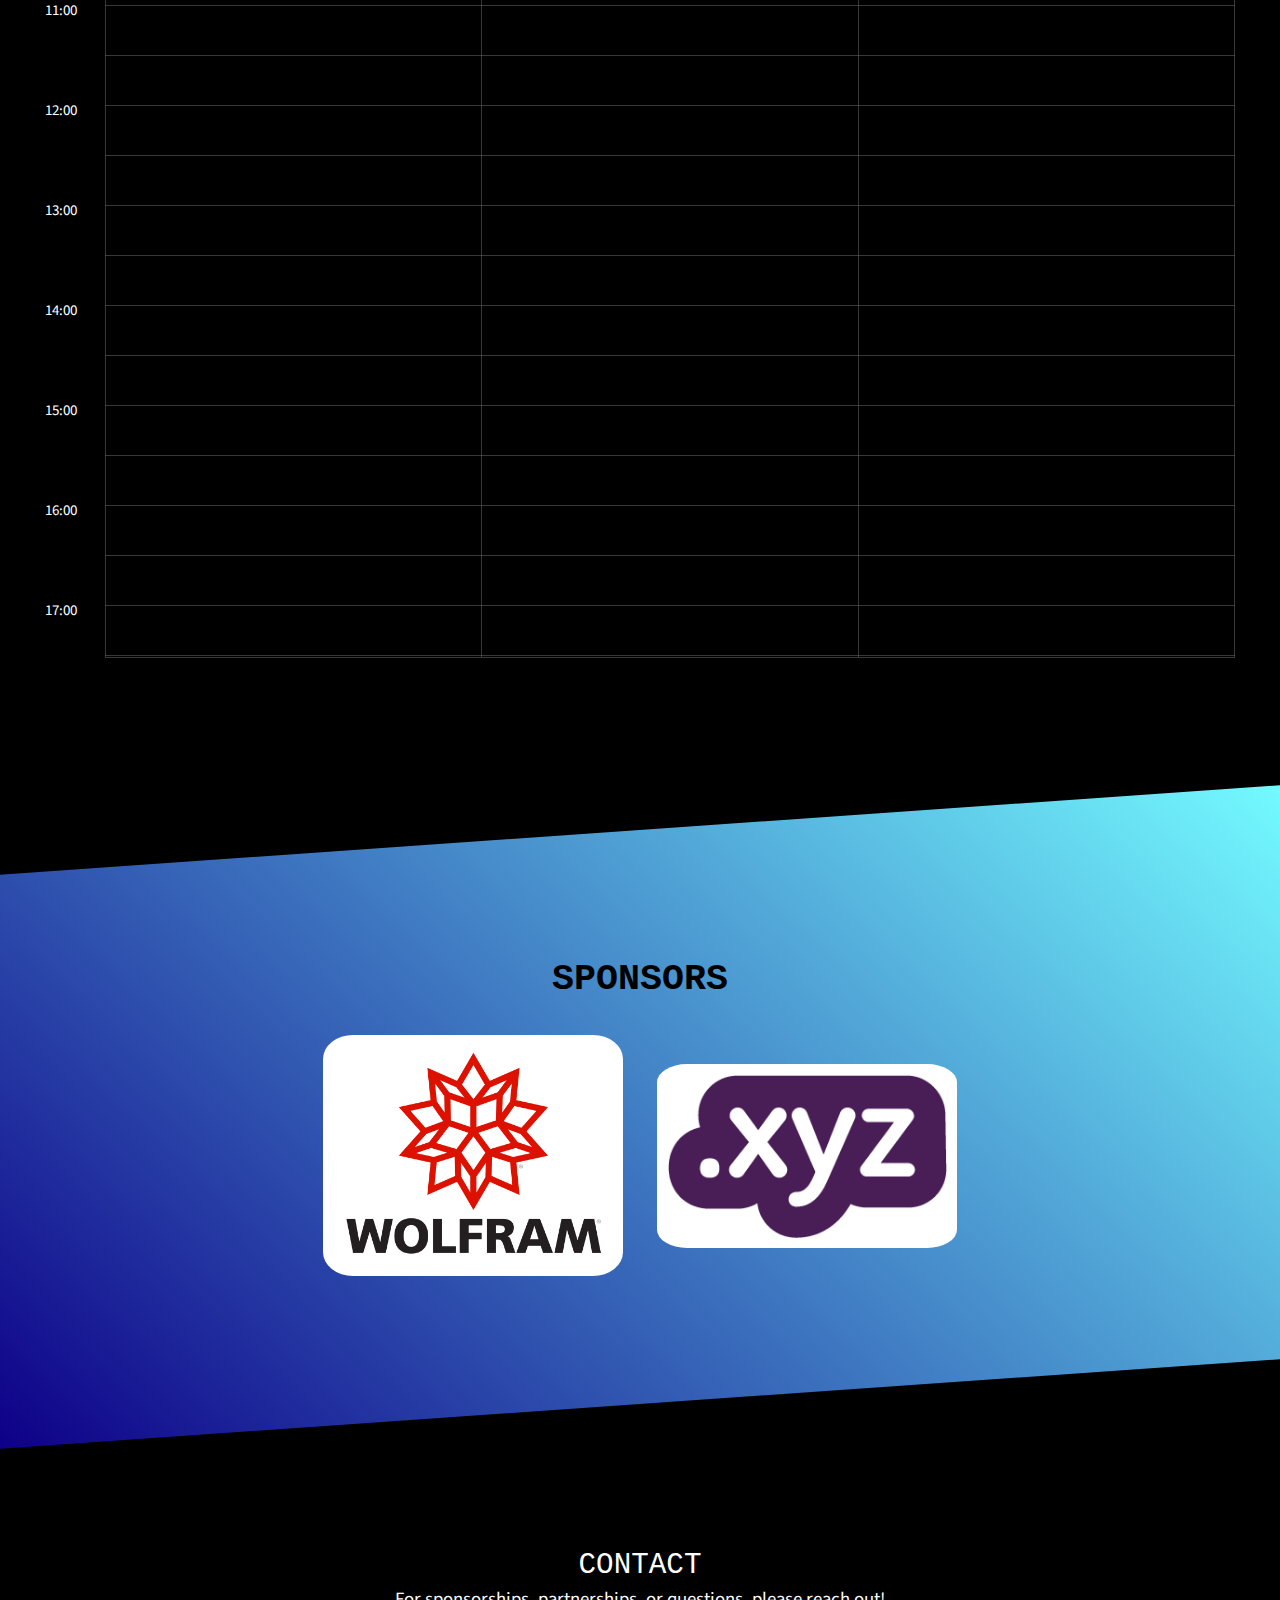
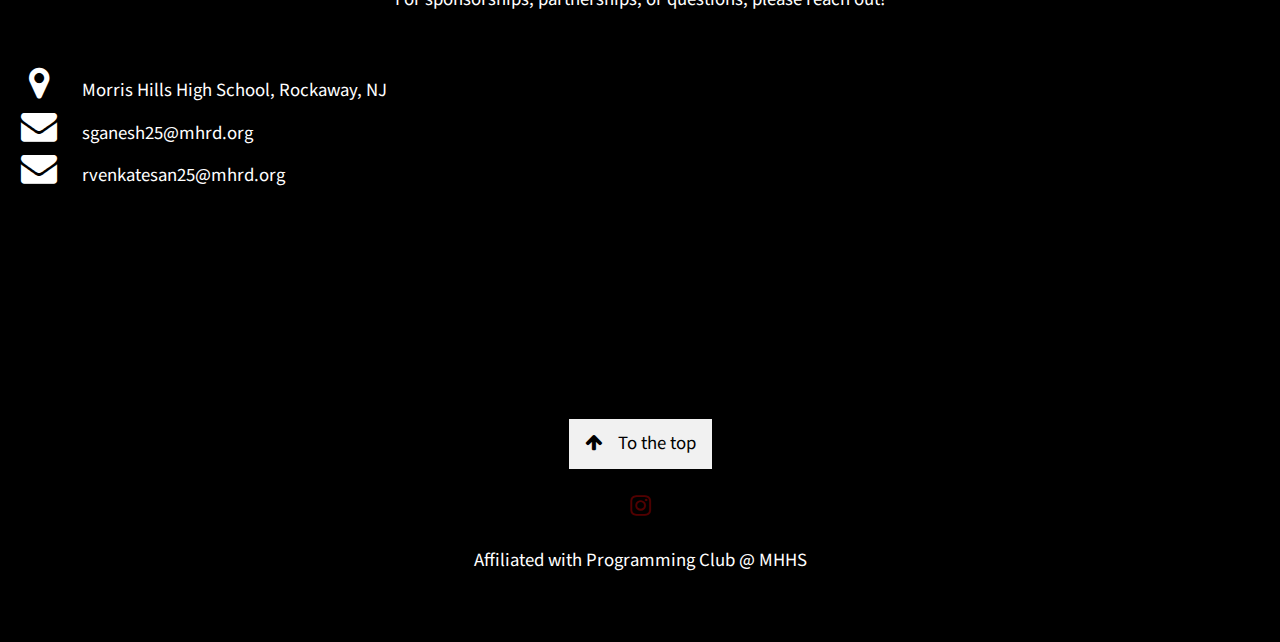
==== commit e1780c6d: "updates to sponsor images." ====
--- a/index.html
+++ b/index.html
@@ -250,8 +250,8 @@
       <h2 class="w3-center w3-animate-zoom w3-text-black"><b>SPONSORS</b></h2>
       <div class="w3-center">
         <br>
-        <img style="margin: auto; width: 600px" class="w3-round" src="wolfram.jpeg">
-        <img style="margin: auto; width: 300px" src="xyz.png">
+        <img style="margin: auto; width: 300px; background-color: #FFFFFF; margin-right: 30px; padding:10px; border-radius: 10%"  src="wolfram.jpeg">
+        <img style="margin: auto; width: 300px; background-color: #FFFFFF; padding:10px; border-radius: 10%" src="xyz-logo-color.png">
         <br>
 
       </div>
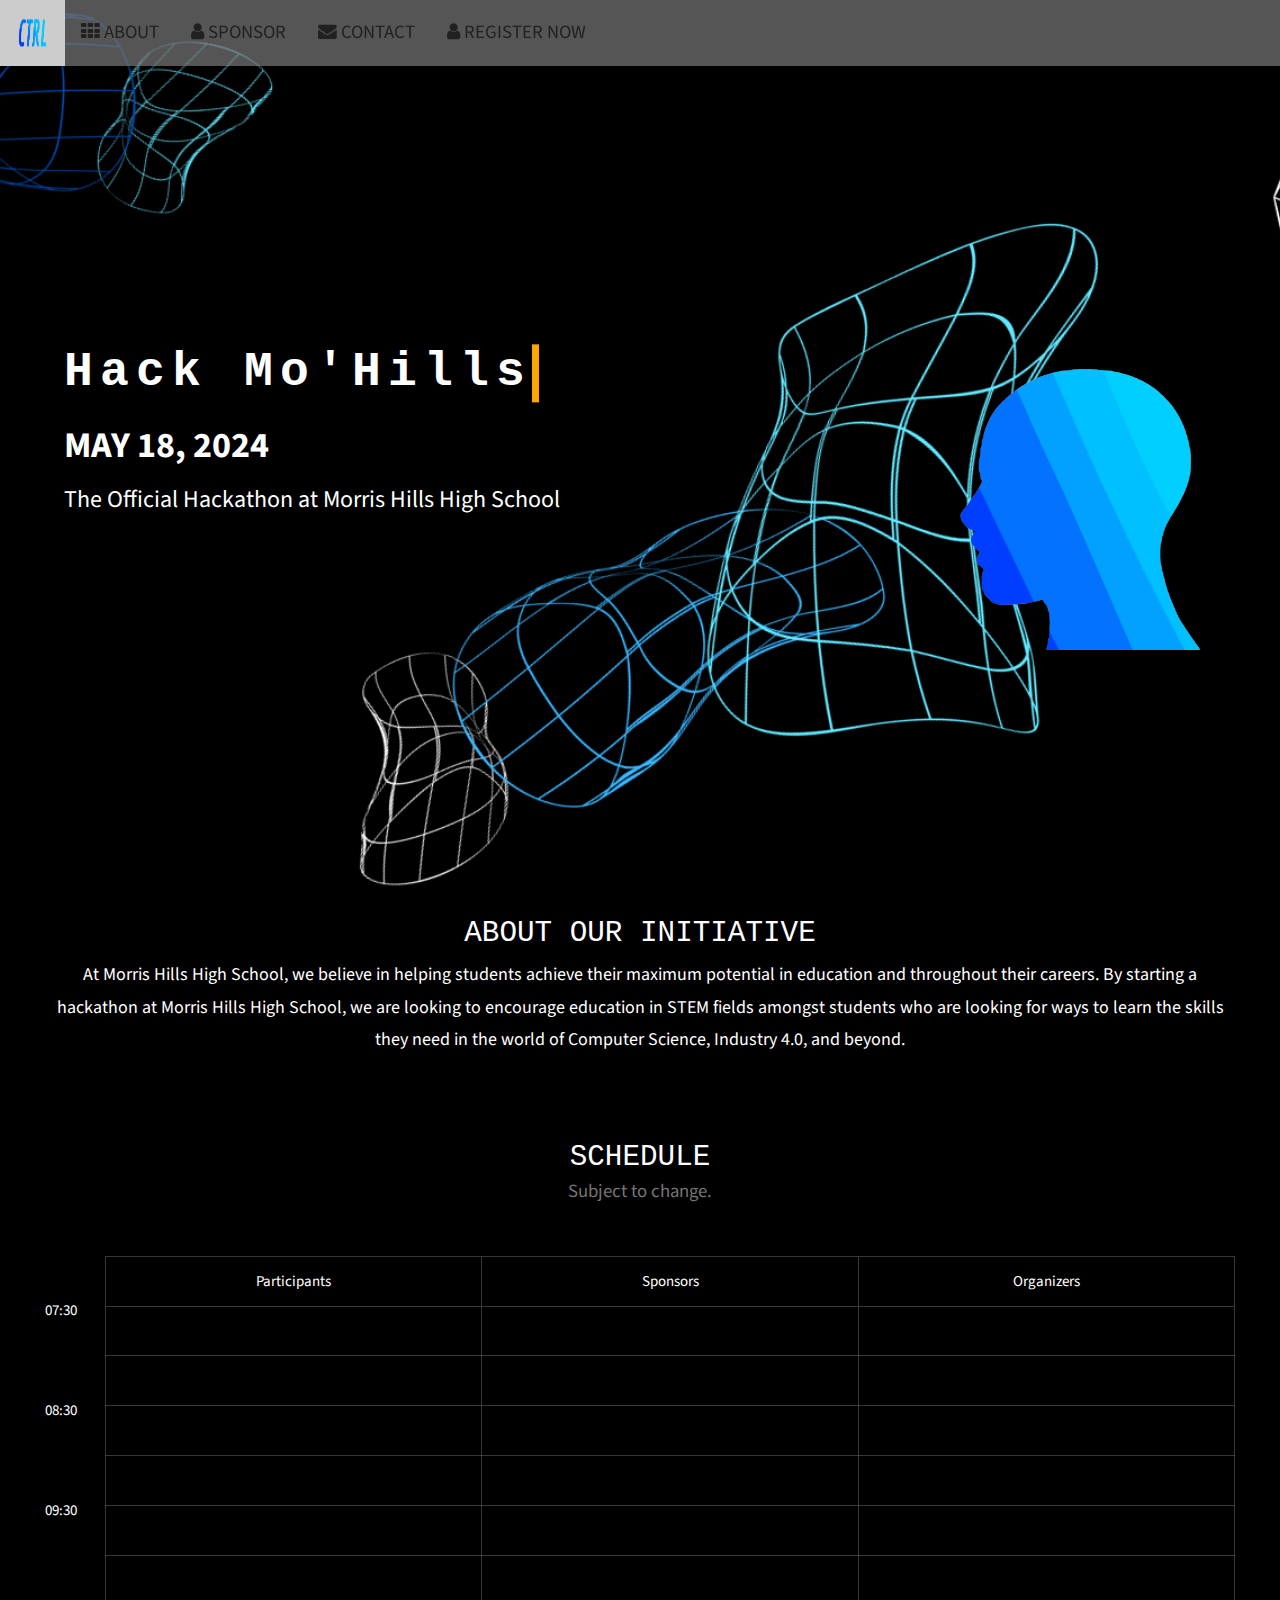
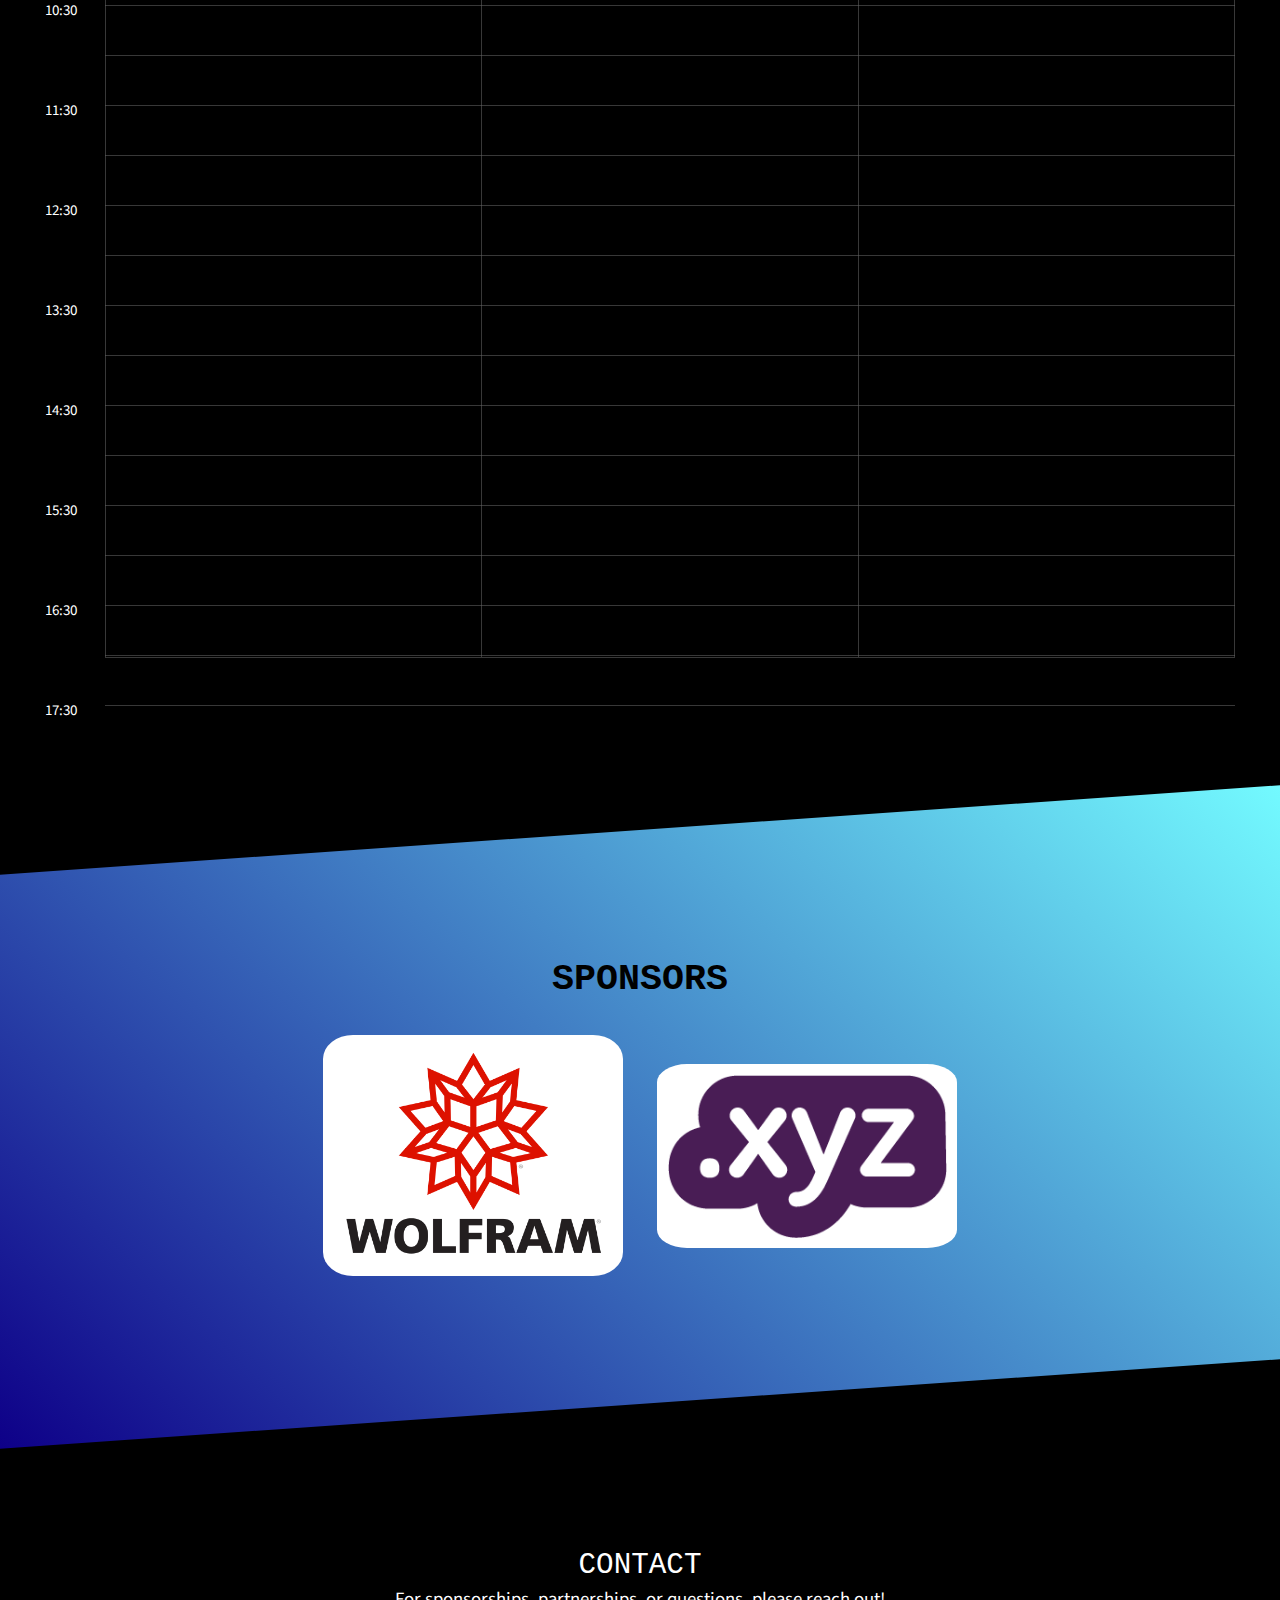
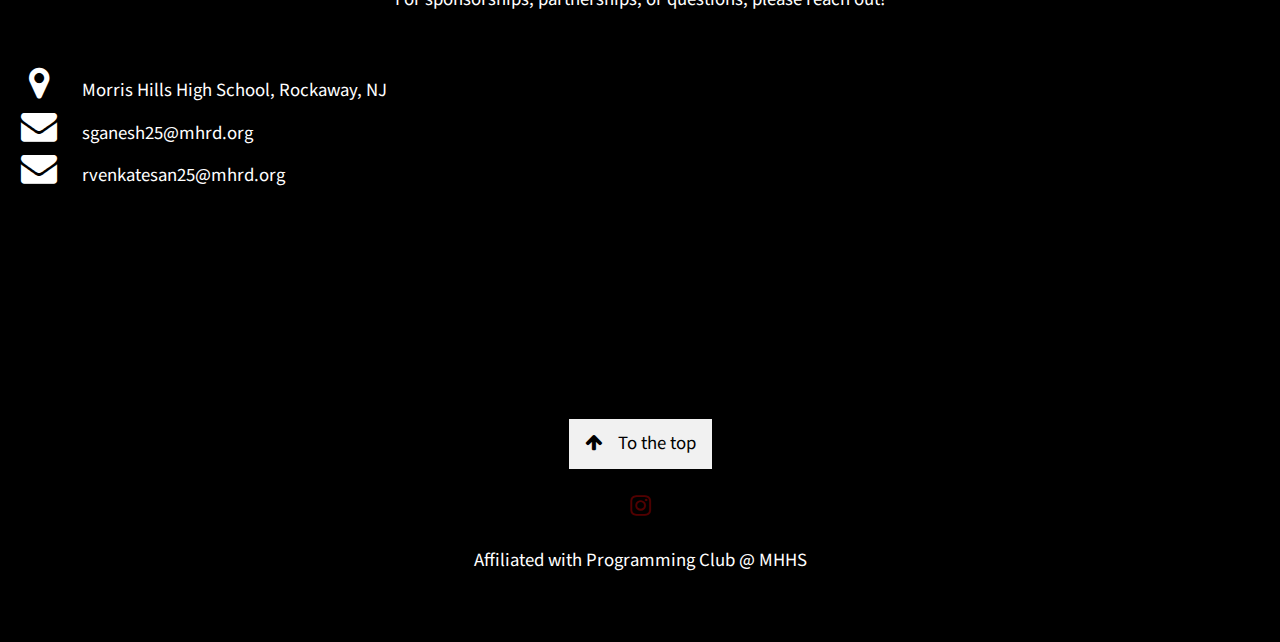
==== commit fdff8766: "time change schedul" ====
--- a/index.html
+++ b/index.html
@@ -89,6 +89,7 @@
     <div class="cd-schedule cd-schedule--loading margin-top-lg margin-bottom-lg js-cd-schedule">
       <div class="cd-schedule__timeline">
         <ul>
+		  <li><span>07:30</span></li>
           <li><span>08:00</span></li>
           <li><span>08:30</span></li>
           <li><span>09:00</span></li>
@@ -119,26 +120,26 @@
 
             <ul>
               <li class="cd-schedule__event">
-                <a data-start="08:30" data-end="09:30" data-content="event-abs-circuit" data-event="event-1" href="#0">
+                <a data-start="08:00" data-end="09:00" data-content="event-abs-circuit" data-event="event-1" href="#0">
                   <em class="cd-schedule__name">Team Building</em>
                 </a>
               </li>
 
               <li class="cd-schedule__event">
-                <a data-start="9:30" data-end="12:30" data-content="event-rowing-workout" data-event="event-2"
+                <a data-start="9:00" data-end="12:00" data-content="event-rowing-workout" data-event="event-2"
                   href="#0">
                   <em class="cd-schedule__name">Hacking</em>
                 </a>
               </li>
 
               <li class="cd-schedule__event">
-                <a data-start="12:30" data-end="14:00" data-content="event-yoga-1" data-event="event-3" href="#0">
+                <a data-start="12:00" data-end="13:30" data-content="event-yoga-1" data-event="event-3" href="#0">
                   <em class="cd-schedule__name">Lunch Break</em>
                 </a>
               </li>
 
               <li class="cd-schedule__event">
-                <a data-start="14:00" data-end="16:30" data-content="event-rowing-workout" data-event="event-2"
+                <a data-start="13:30" data-end="16:00" data-content="event-rowing-workout" data-event="event-2"
                   href="#0">
                   <em class="cd-schedule__name">Hacking</em>
                 </a>
@@ -152,7 +153,7 @@
 
 
               <li class="cd-schedule__event">
-                <a data-start="12:30" data-end="14:00" data-content="event-yoga-1" data-event="event-3" href="#0">
+                <a data-start="12:00" data-end="13:30" data-content="event-yoga-1" data-event="event-3" href="#0">
                   <em class="cd-schedule__name">Lunch Break</em>
                 </a>
               </li>
@@ -165,7 +166,7 @@
 
             <ul>
               <li class="cd-schedule__event">
-                <a data-start="08:00" data-end="09:00" data-content="event-restorative-yoga" data-event="event-4"
+                <a data-start="07:30" data-end="08:30" data-content="event-restorative-yoga" data-event="event-4"
                   href="#0">
                   <em class="cd-schedule__name">Arrive & Set Up</em>
                 </a>
@@ -173,13 +174,13 @@
 
 
               <li class="cd-schedule__event">
-                <a data-start="12:30" data-end="14:00" data-content="event-yoga-1" data-event="event-3" href="#0">
+                <a data-start="12:00" data-end="13:30" data-content="event-yoga-1" data-event="event-3" href="#0">
                   <em class="cd-schedule__name">Lunch Break</em>
                 </a>
               </li>
 
               <li class="cd-schedule__event">
-                <a data-start="16:30" data-end="17:30" data-content="event-restorative-yoga" data-event="event-4"
+                <a data-start="16:00" data-end="17:00" data-content="event-restorative-yoga" data-event="event-4"
                   href="#0">
                   <em class="cd-schedule__name">Judging & Awards</em>
                 </a>
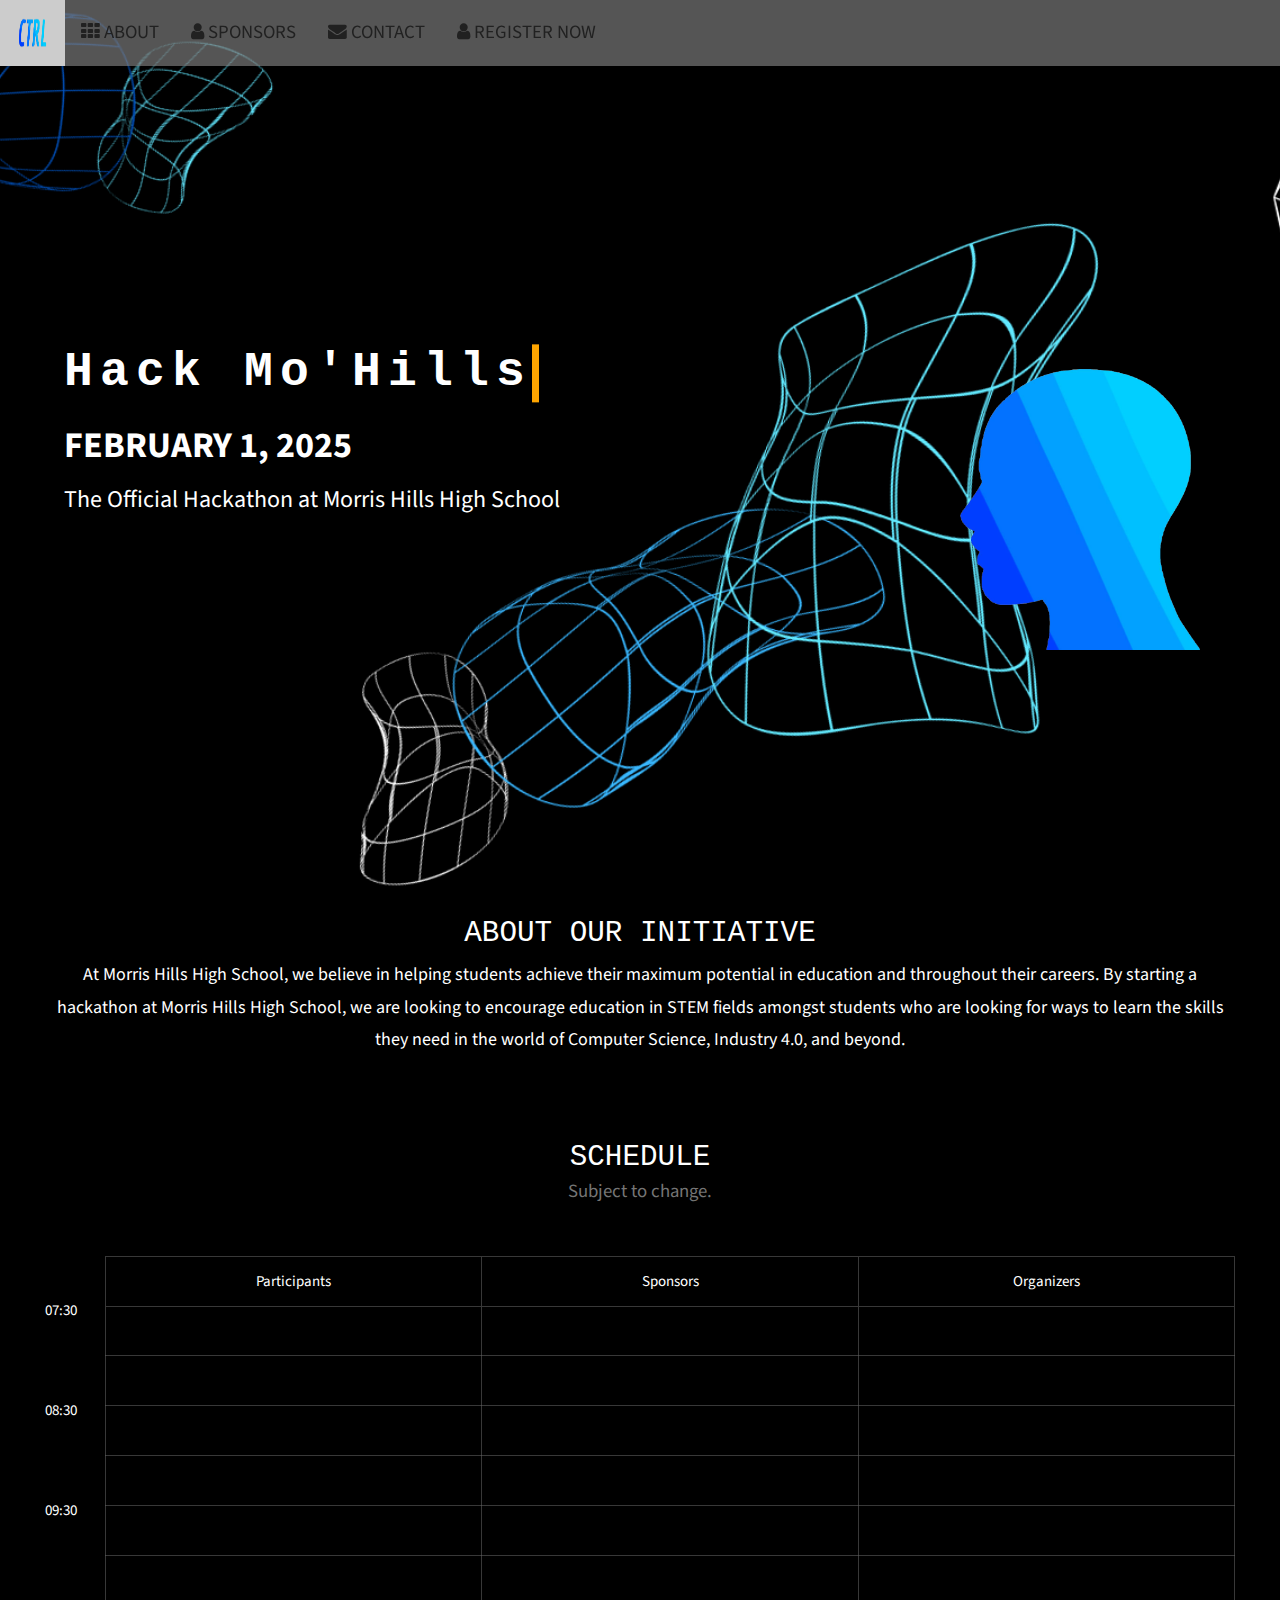
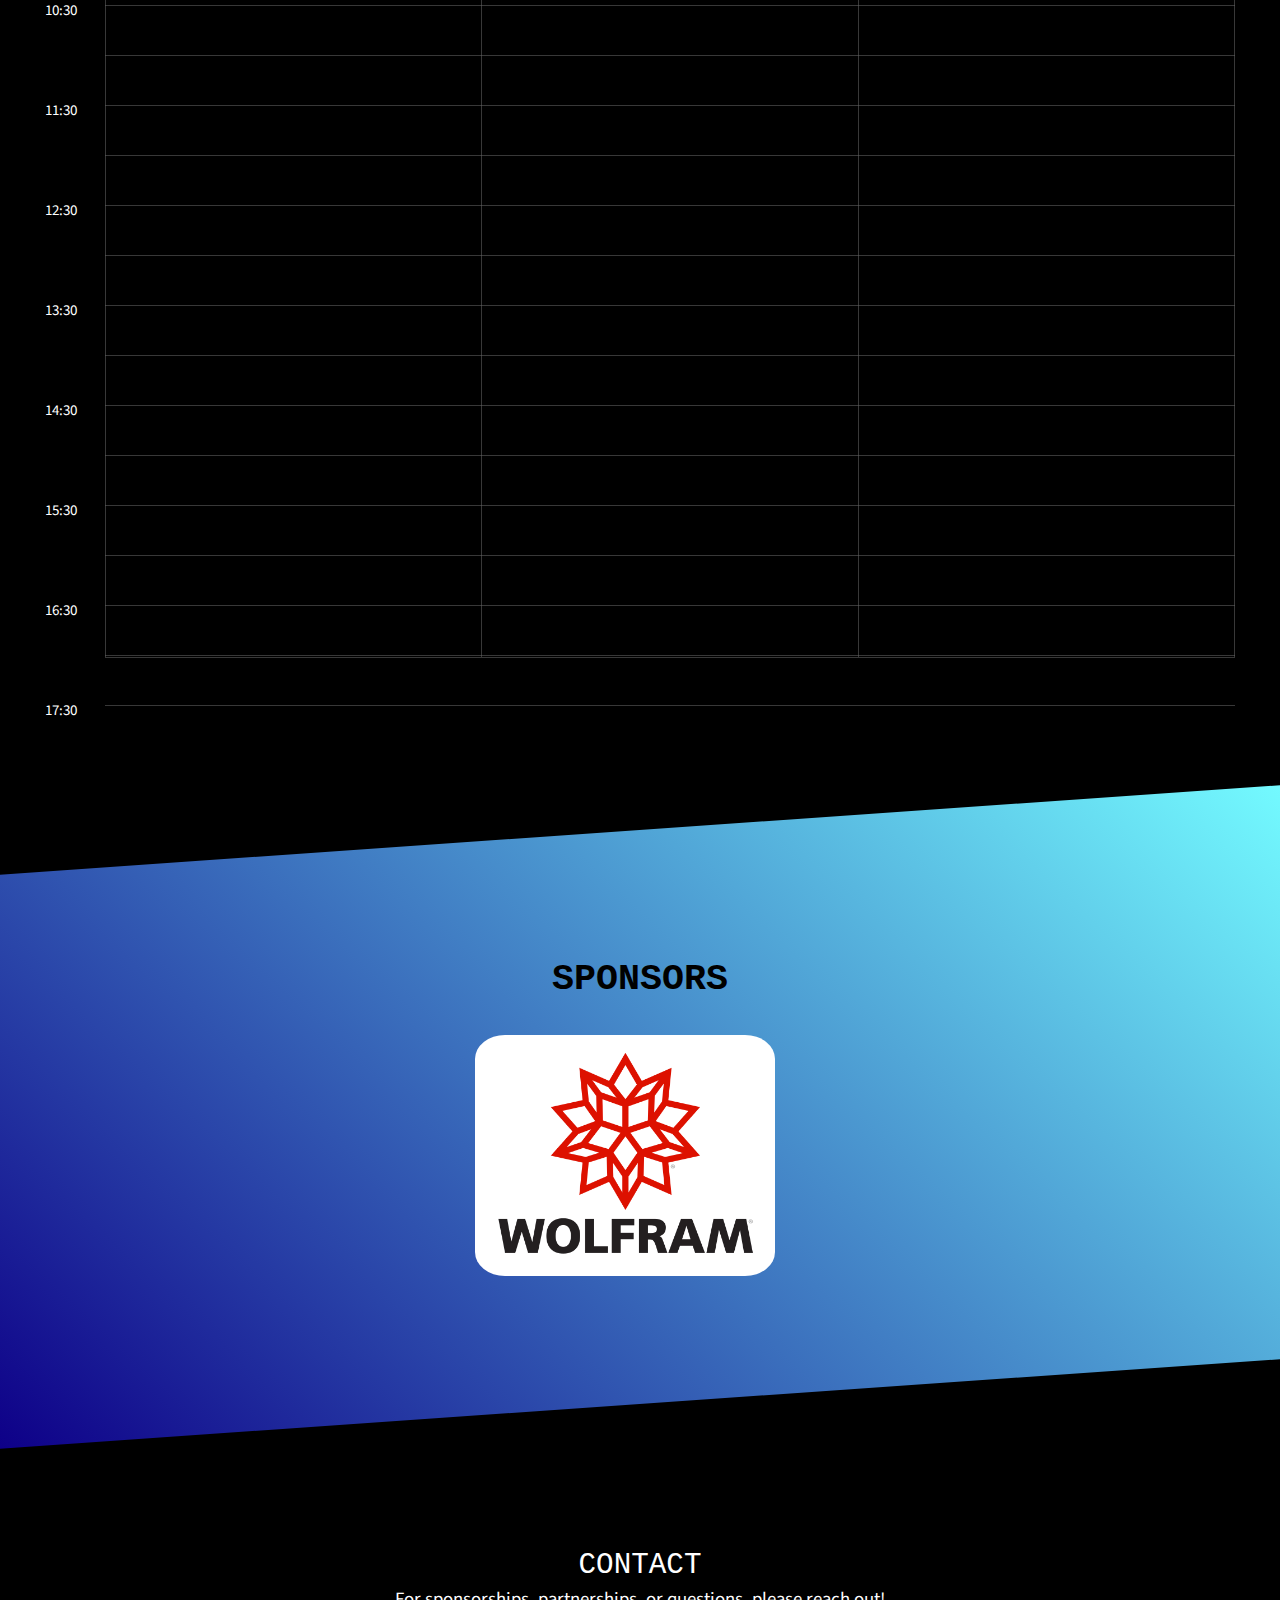
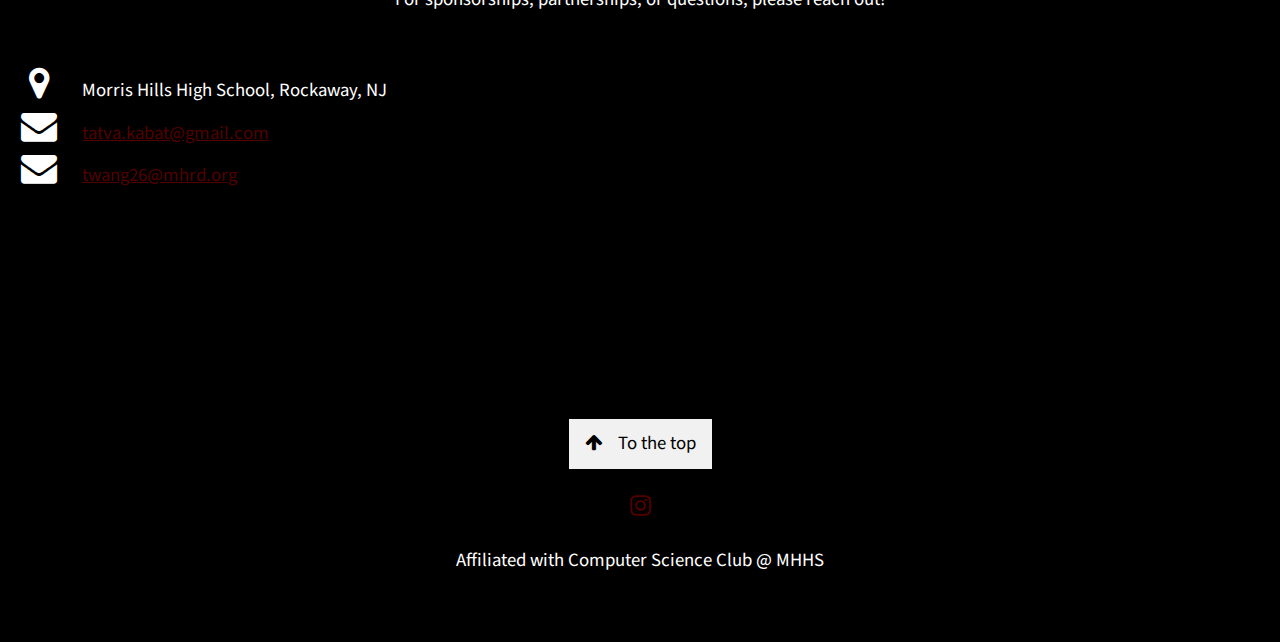
==== commit f9708a45: "Update to 2025 hackathon" ====
--- a/index.html
+++ b/index.html
@@ -27,7 +27,7 @@
       <!-- Right-sided navbar links -->
       <div class="w3-center w3-hide-small">
         <a href="#about" class="w3-bar-item w3-button"><i class="fa fa-th"></i> ABOUT </a>
-        <a href="#team" class="w3-bar-item w3-button"><i class="fa fa-user"></i> SPONSOR</a>
+        <a href="#team" class="w3-bar-item w3-button"><i class="fa fa-user"></i> SPONSORS</a>
         <a href="#work" class="w3-bar-item w3-hide w3-button"><i class="fa fa-th"></i> APP </a>
         <a href="#contact" class="w3-bar-item w3-button"><i class="fa fa-envelope"></i> CONTACT </a>
         <a href="https://forms.gle/ZgpkLfgjokKVGyri6" target="_blank" class="w3-bar-item w3-button"><i
@@ -62,7 +62,7 @@
       </div>
       <h1 class="w3-xxxlarge w3-hide-medium w3-hide-large w3-text-white"><b>Hack Mo'Hills</b></h1>
       <br>
-      <span class="w3-xxlarge w3-padding w3-text-white w3-animate-left"><b>MAY 18, 2024</b></span><br>
+      <span class="w3-xxlarge w3-padding w3-text-white w3-animate-left"><b>FEBRUARY 1, 2025</b></span><br>
       <span class="w3-xlarge w3-hide-small w3-padding w3-text-white w3-animate-left">The Official Hackathon at Morris
         Hills High School</span>
       <br><br>
@@ -252,7 +252,6 @@
       <div class="w3-center">
         <br>
         <img style="margin: auto; width: 300px; background-color: #FFFFFF; margin-right: 30px; padding:10px; border-radius: 10%"  src="wolfram.jpeg">
-        <img style="margin: auto; width: 300px; background-color: #FFFFFF; padding:10px; border-radius: 10%" src="xyz-logo-color.png">
         <br>
 
       </div>
@@ -378,8 +377,8 @@
     <p class="w3-center w3-text-white">For sponsorships, partnerships, or questions, please reach out!</p>
     <div style="margin-top:48px">
       <p><i class="fa fa-map-marker fa-fw w3-xxlarge w3-margin-right"></i> Morris Hills High School, Rockaway, NJ</p>
-      <p><i class="fa fa-envelope fa-fw w3-xxlarge w3-margin-right"> </i> sganesh25@mhrd.org</p>
-      <p><i class="fa fa-envelope fa-fw w3-xxlarge w3-margin-right"> </i> rvenkatesan25@mhrd.org</p>
+      <p><i class="fa fa-envelope fa-fw w3-xxlarge w3-margin-right"> </i> <a href="mailto:tatva.kabat@gmail.com">tatva.kabat@gmail.com</a></p>
+      <p><i class="fa fa-envelope fa-fw w3-xxlarge w3-margin-right"> </i> <a href="mailto:twang26@mhrd.org">twang26@mhrd.org</a></p>
       <br>
       <!-- Image of location/map -->
     </div>
@@ -391,7 +390,7 @@
     <div class="w3-xlarge w3-section">
       <a href="https://www.instagram.com/hackmohills/"><i class="fa fa-instagram w3-hover-opacity"></i></a>
     </div>
-    <p>Affiliated with Programming Club @ MHHS</p>
+    <p>Affiliated with Computer Science Club @ MHHS</p>
   </footer>
 
   <script src="script.js"></script>
@@ -401,4 +400,4 @@
 
 </body>
 
-</html>+</html>
